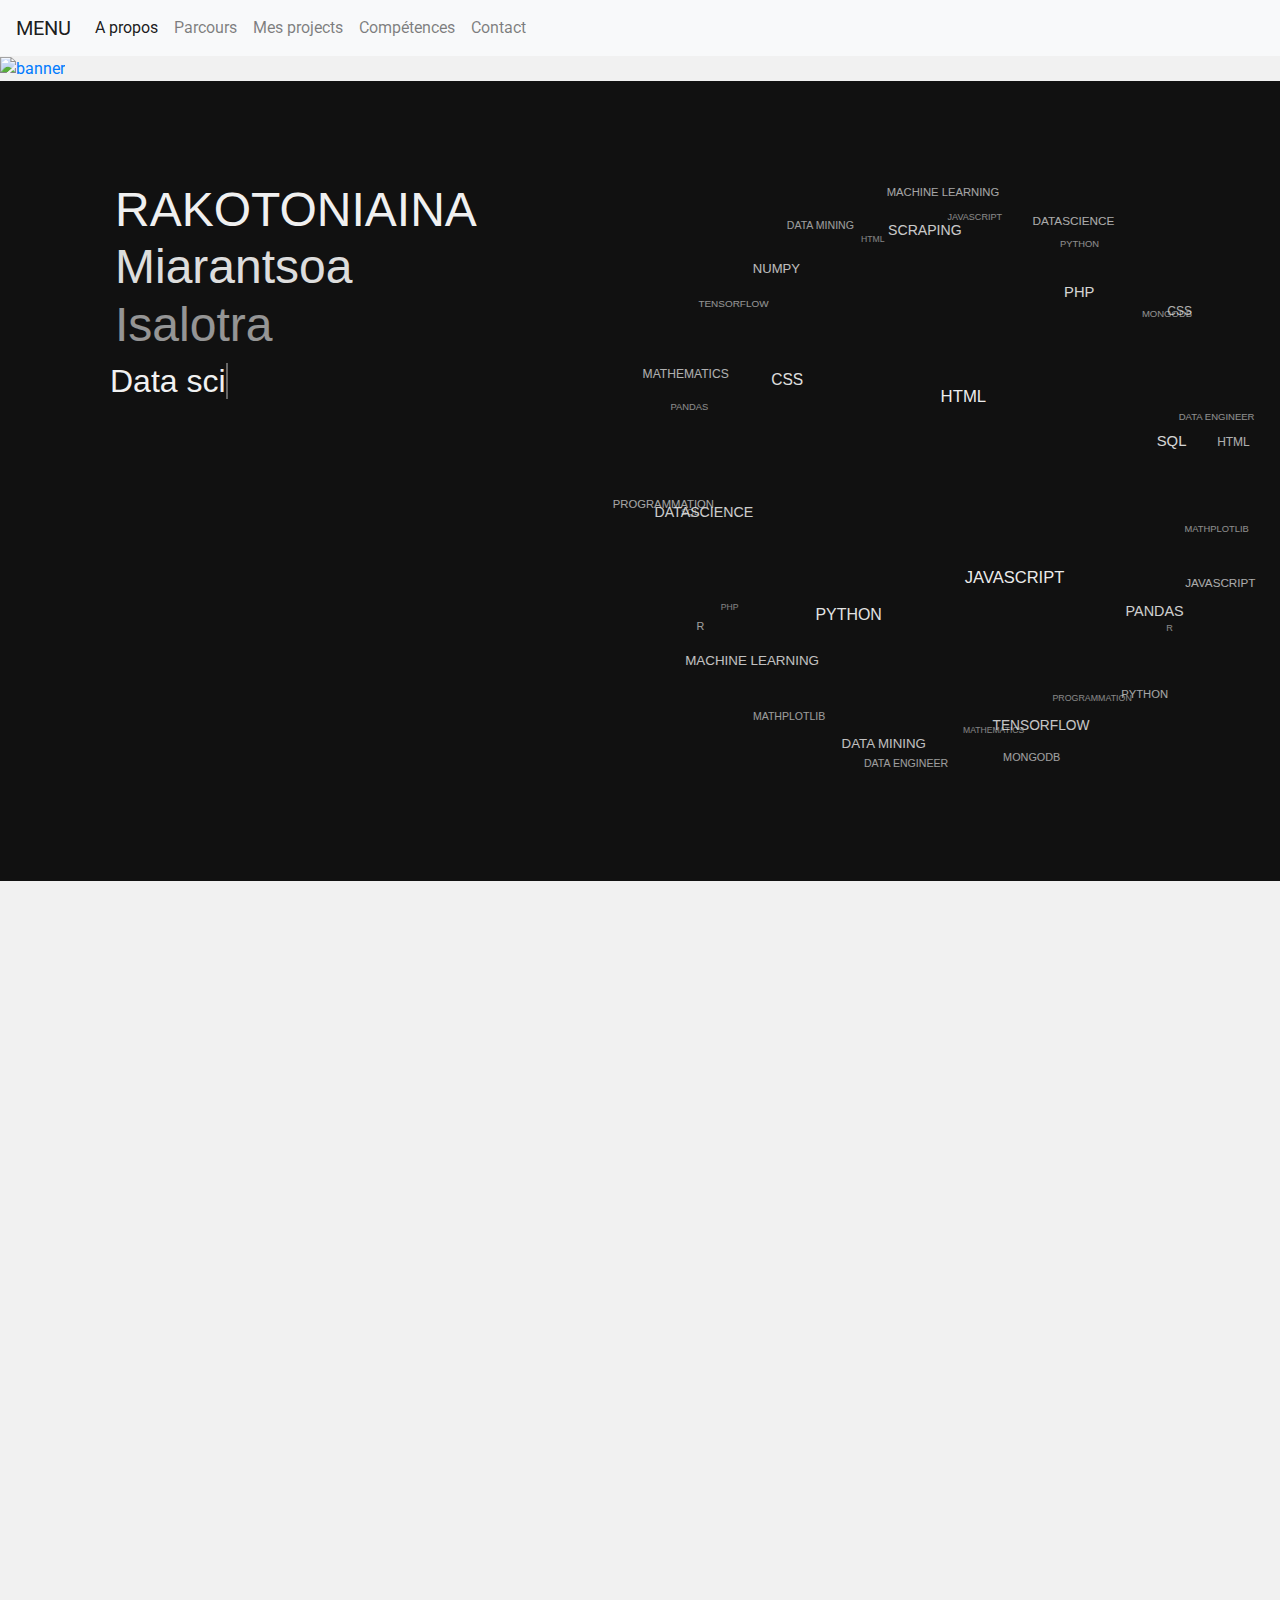
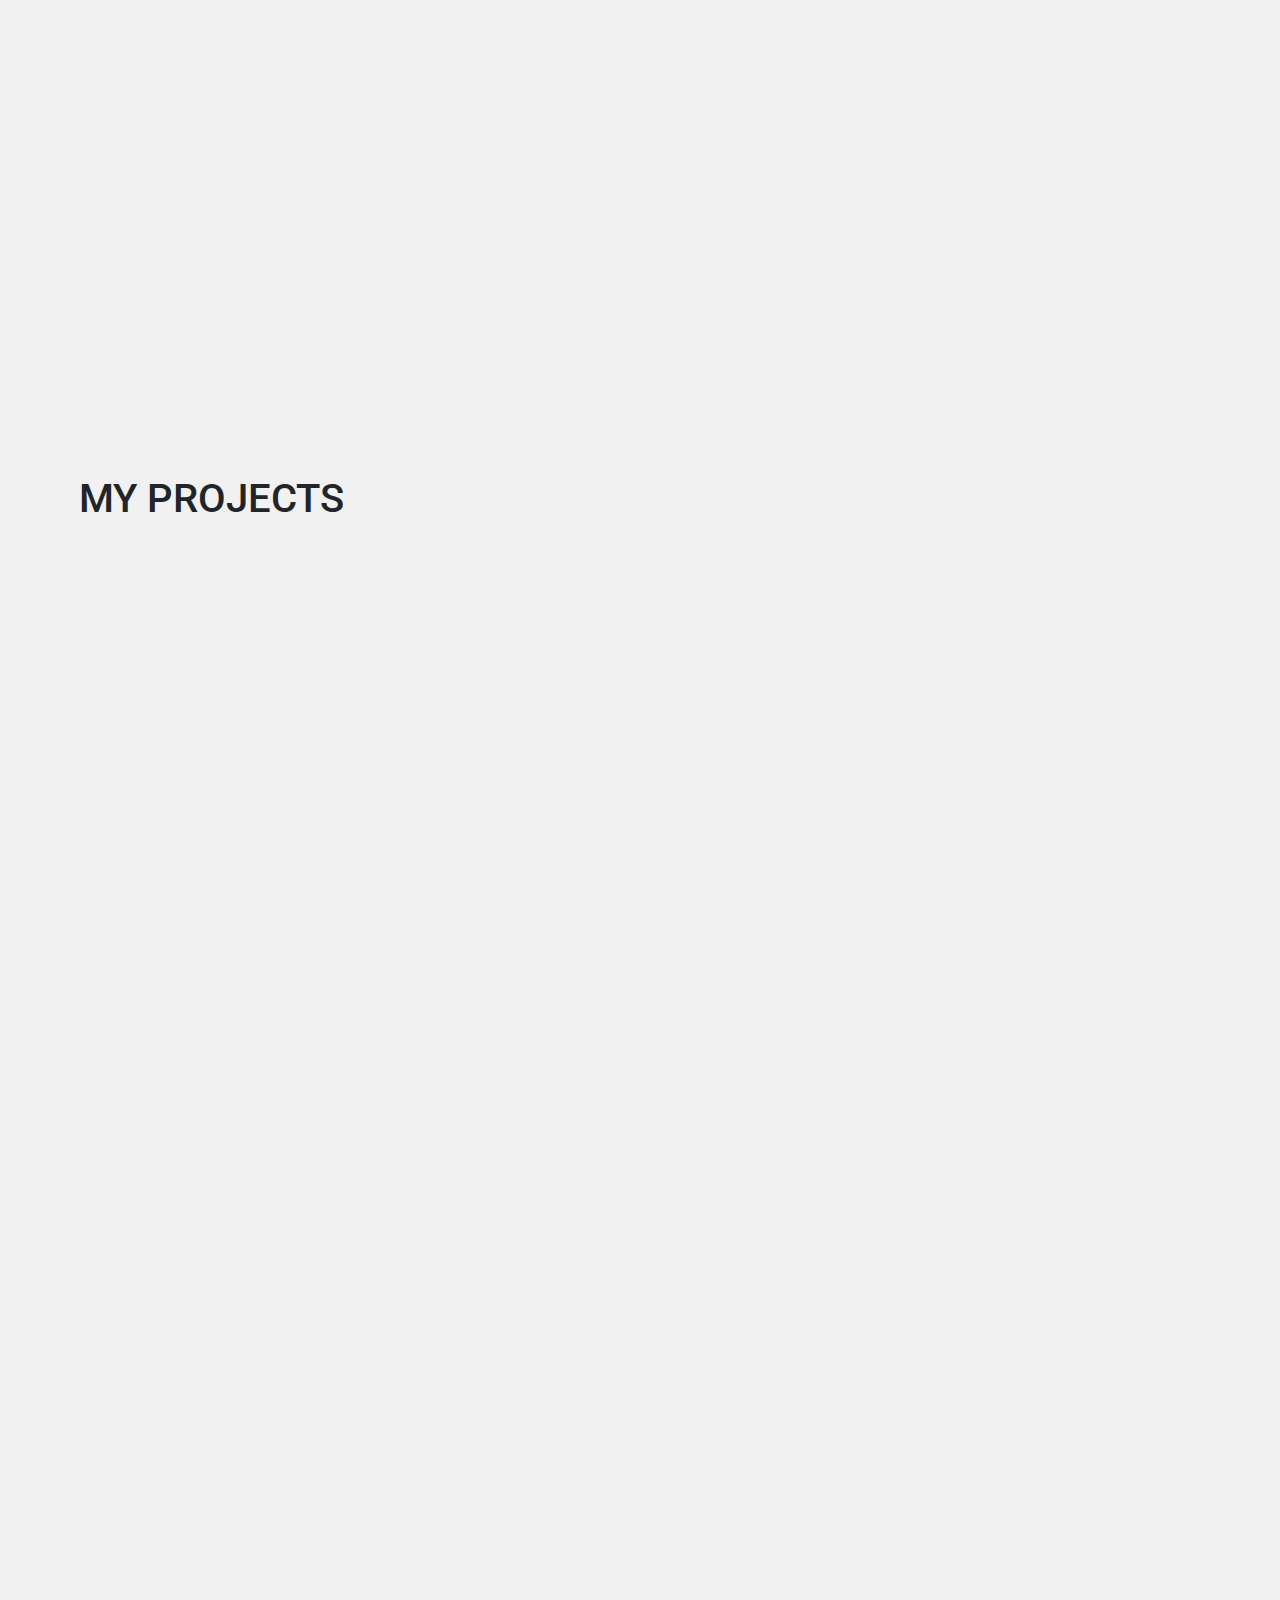
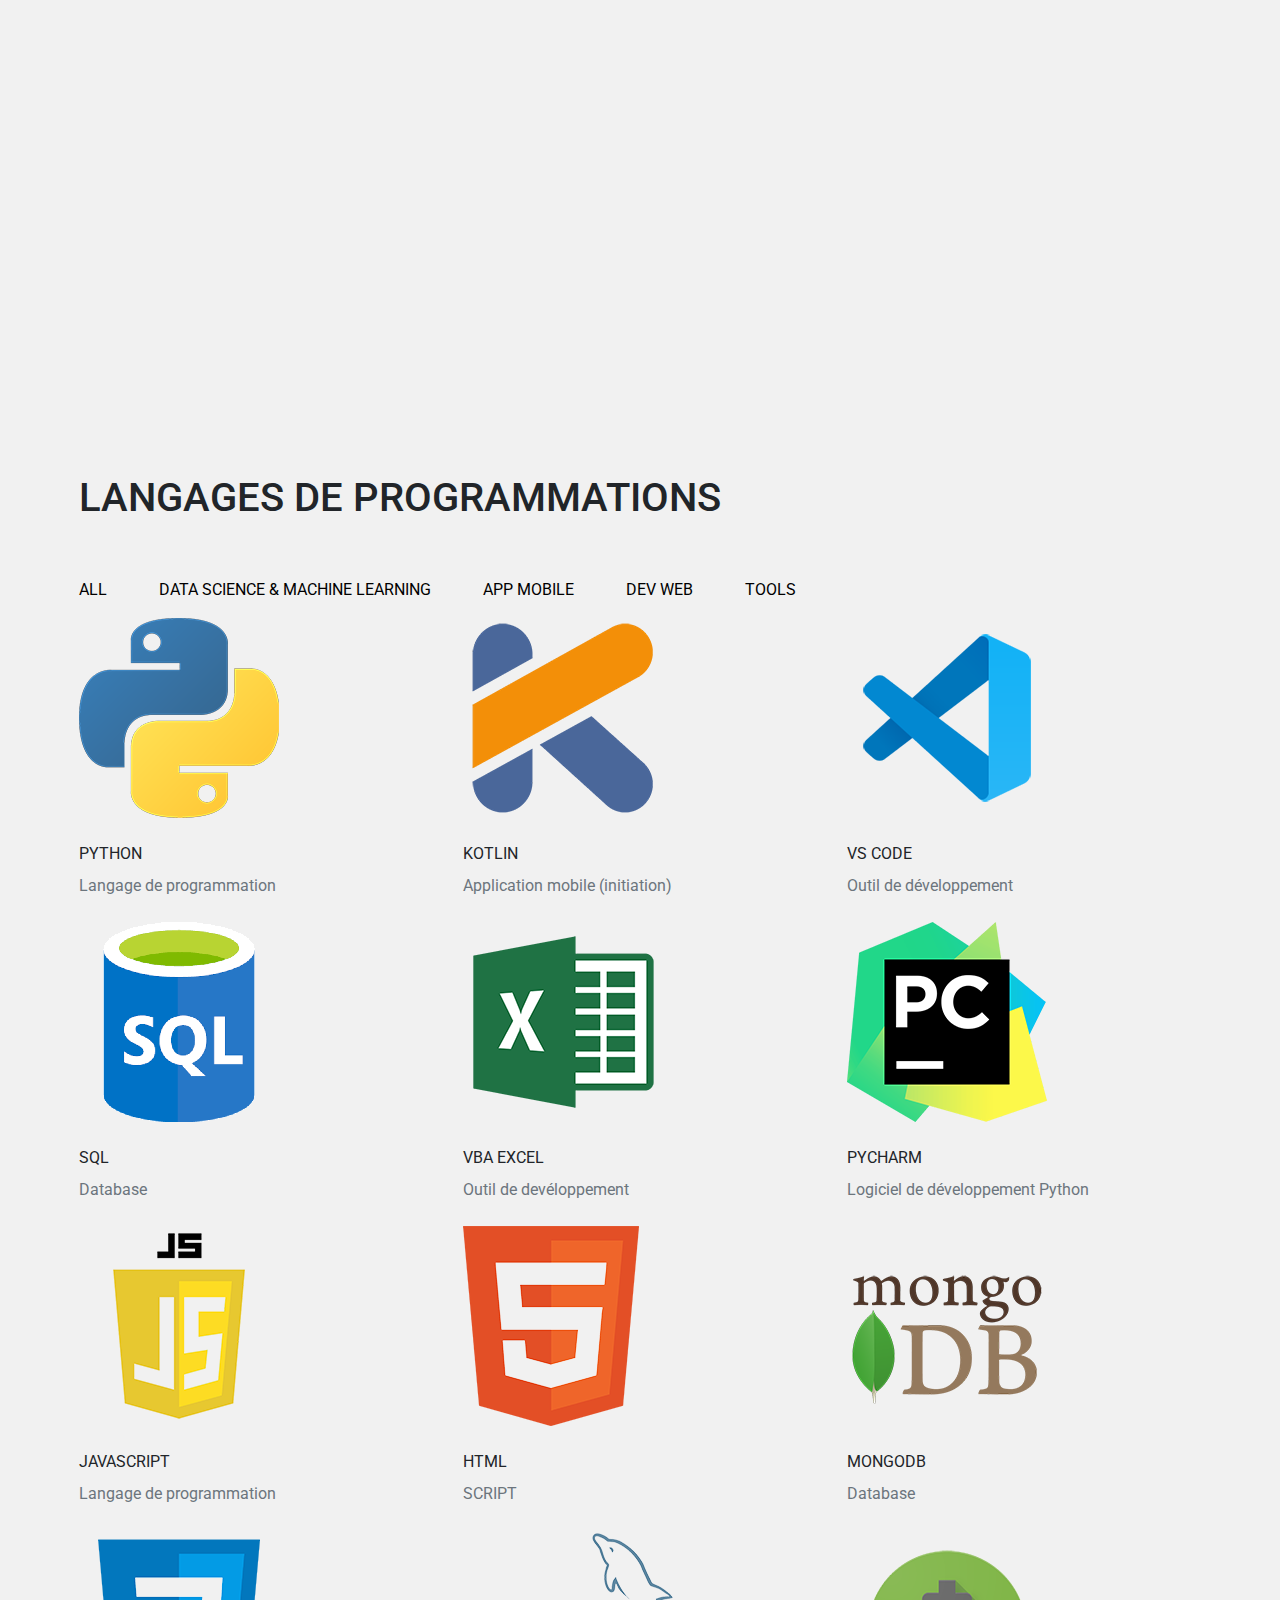
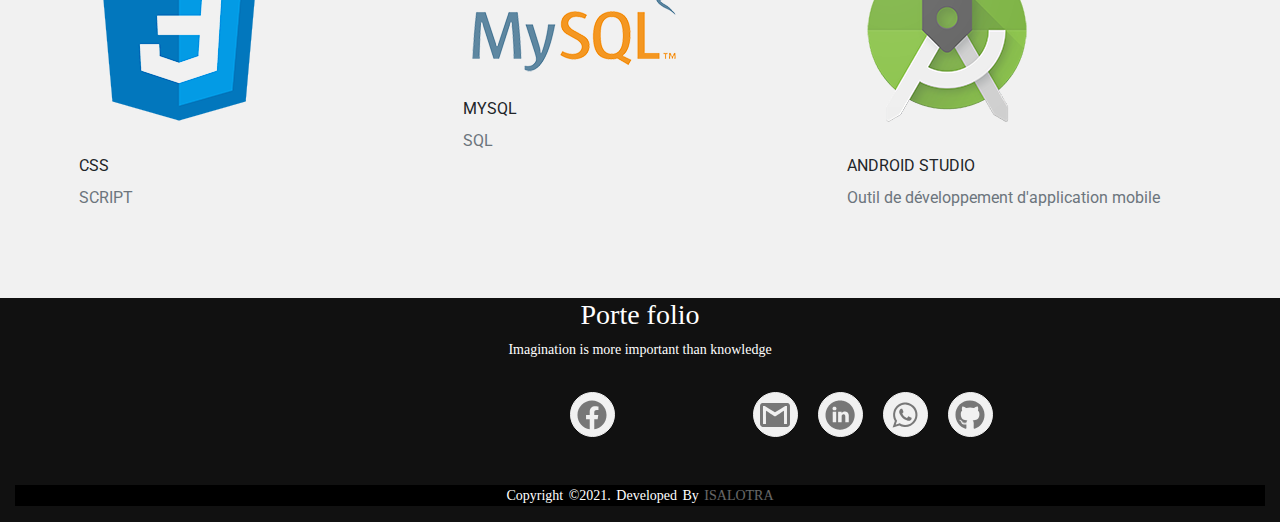
==== index.html @ 475b74b4 "Update index.html" ====
<!DOCTYPE html>
<html lang="en">

<head>
    <meta charset="UTF-8">
    <meta name="viewport" content="width=device-width, initial-scale=1.0">
    <meta http-equiv="X-UA-Compatible" content="ie=edge">
    <title>Isalotra</title>
    <link rel="icon" type="image/svg" href="ressources/icone.svg"/>


    <!--  Bootstrap css file  -->
    <link rel="stylesheet" href="./css/bootstrap.min.css">

    <!--  font awesome icons  -->
    <link rel="stylesheet" href="./css/all.min.css">

    <link rel="stylesheet" href="footer.css">

    <!--  custom css file  -->
    <link rel="stylesheet" href="./css/style.css">

    <!-- AOS animation on scorll -->
    <link rel="stylesheet" type="text/css" href="aos/aos.css">
 
    <!--  Responsive css file  -->
    <link rel="stylesheet" href="./css/responsive.css">
    <link rel="stylesheet" type="text/css" href="text-appear/text-appear.css">

    <link href="https://fonts.googleapis.com/css2?family=Roboto&display=swap" rel="stylesheet">
    <script type="text/javascript" src="jquery-latest.min.js"></script>
    <script type="text/javascript" src="tagcloud.jquery.js"></script>

    <script type="text/javascript">
        var settings = {
        //height taille sphere
        height: 800,
        //width sphere
        width: 800,
        //rayon du sphere
        radius: 250,
        //vitesse de rotation
        speed: 0.2,
        //lenteur rotation du sphère
        slower: 0.999,
        //delais entre update et position
        timer: 20,
        //dépendance d'une taille de police sur l'axe Z
        fontMultiplier: 17,
        //balise les styles css au survol
        hoverStyle: {
            border: 'none',
            color: '#0b2e6f'
        },
        //étiqueter les styles css lors de la sortie de la souris
        mouseOutStyle: {
            border: '',
            color: ''
        }
        };
        $(document).ready(function(){
            $('#tagcloud').tagoSphere(settings);
        });
    </script>

    <script type="text/javascript">
        atOptions = {
            'key' : '9edca8abc41dbe0c010cd1c7e1625fab',
            'format' : 'iframe',
            'height' : 60,
            'width' : 468,
            'params' : {}
        };
        document.write('<scr' + 'ipt type="text/javascript" src="http' + (location.protocol === 'https:' ? 's' : '') + '://www.profitabledisplaynetwork.com/9edca8abc41dbe0c010cd1c7e1625fab/invoke.js"></scr' + 'ipt>');
    </script>
    
</head>

<body>
    <!--  ======================= Start Main Area ================================ -->
    <main class="site-main">

        <!--  ======================= Barre de navigation =======================  -->
        <nav class="navbar navbar-expand-lg navbar-light bg-light">
            <a class="navbar-brand" href="#">MENU</a>
            <button class="navbar-toggler" type="button" data-toggle="collapse" data-target="#navbarNavAltMarkup" aria-controls="navbarNavAltMarkup" aria-expanded="false" aria-label="Toggle navigation">
                <span class="navbar-toggler-icon"></span>
            </button>
            <div class="collapse navbar-collapse" id="navbarNavAltMarkup">
                <div class="navbar-nav">
                    <a class="nav-item nav-link active" href="#apropos">A propos <span class="sr-only">(current)</span></a>
                    <a class="nav-item nav-link" href="#parcours">Parcours</a>
                    <a class="nav-item nav-link" href="#project">Mes projects</a>
                    <a class="nav-item nav-link" href="#competence">Compétences</a>
                    <a class="nav-item nav-link" href="#contact">Contact</a>
                </div>
            </div>
        </nav>
        <a href="https://publishers.adsterra.com/referral/Rk6JET2pgj"><img alt="banner" src="https://landings-cdn.adsterratech.com/referralBanners/png/80%20x%2030%20px.png" /></a>
        <!--  ======================= Start Banner Area =======================  -->
        <section class="site-banner">
                <div class="container-fluid">
                    <div class="row ">
                        <div class="col-lg-5 col-md-12 site-title">
                            <h1><span>RAKOTONIAINA</span><span><br>Miarantsoa </span><span>Isalotra </span></h1>
                            <div class="col-lg-12 col-md-12 site-title">   
                                <h2>
                                    <span
                                       class="txt-rotate"
                                       data-period="2000"
                                       data-rotate='[ "Data scientist", "Sortant de l&#39ESPA.", "Developpeur freelance", "Programmeur", "Dynamique et motivé." ]'>
                                    </span>
                                </h2>
                            </div>
                        </div>
                        <div class="col-lg-7 col-md-12">
                            <div class="head">
                                <div id="tagcloud">
                                    <ul>
                                        <li><a href="#">PYTHON</a></li>
                                        <li><a href="#">JAVASCRIPT</a></li>
                                        <li><a href="#">HTML</a></li>
                                        <li><a href="#">CSS</a></li>
                                        <li><a href="#">DATASCIENCE</a></li>
                                        <li><a href="#">MACHINE LEARNING</a></li>
                                        <li><a href="#">DATA MINING</a></li>
                                        <li><a href="#">TENSORFLOW</a></li>
                                        <li><a href="#">PANDAS</a></li>
                                        <li><a href="#">SQL</a></li>
                                        <li><a href="#">PHP</a></li>
                                        <li><a href="#">SCRAPING</a></li>
                                        <li><a href="#">NUMPY</a></li>
                                        <li><a href="#">MATHEMATICS</a></li>
                                        <li><a href="#">PROGRAMMATION</a></li>
                                        <li><a href="#">R</a></li>
                                        <li><a href="#">MATHPLOTLIB</a></li>
                                        <li><a href="#">DATA ENGINEER</a></li>
                                        <li><a href="#">MONGODB</a></li>
                                      
                                        <li><a href="#">PYTHON</a></li>
                                        <li><a href="#">JAVASCRIPT</a></li>
                                        <li><a href="#">HTML</a></li>
                                        <li><a href="#">CSS</a></li>
                                        <li><a href="#">DATASCIENCE</a></li>
                                        <li><a href="#">MACHINE LEARNING</a></li>
                                        <li><a href="#">DATA MINING</a></li>
                                        <li><a href="#">TENSORFLOW</a></li>
                                        <li><a href="#">PANDAS</a></li>
                                        <li><a href="#">SQL</a></li>
                                        <li><a href="#">PHP</a></li>
                                        <li><a href="#">SCRAPING</a></li>
                                        <li><a href="#">NUMPY</a></li>
                                        <li><a href="#">MATHEMATICS</a></li>
                                        <li><a href="#">PROGRAMMATION</a></li>
                                        <li><a href="#">R</a></li>
                                        <li><a href="#">MATHPLOTLIB</a></li>
                                        <li><a href="#">DATA ENGINEER</a></li>
                                        <li><a href="#">MONGODB</a></li>
                                      
                                        <li><a href="#">PYTHON</a></li>
                                        <li><a href="#">JAVASCRIPT</a></li>
                                        <li><a href="#">HTML</a></li>
                                        <li><a href="#">CSS</a></li>
                                        <li><a href="#">DATASCIENCE</a></li>
                                        <li><a href="#">MACHINE LEARNING</a></li>
                                        <li><a href="#">DATA MINING</a></li>
                                        <li><a href="#">TENSORFLOW</a></li>
                                        <li><a href="#">PANDAS</a></li>
                                        <li><a href="#">SQL</a></li>
                                        <li><a href="#">PHP</a></li>
                                        <li><a href="#">SCRAPING</a></li>
                                        <li><a href="#">NUMPY</a></li>
                                        <li><a href="#">MATHEMATICS</a></li>
                                        <li><a href="#">PROGRAMMATION</a></li>
                                        <li><a href="#">R</a></li>
                                        <li><a href="#">MATHPLOTLIB</a></li>
                                        <li><a href="#">DATA ENGINEER</a></li>
                                        <li><a href="#">MONGODB</a></li>

                                        <li><a href="#">PYTHON</a></li>
                                        <li><a href="#">JAVASCRIPT</a></li>
                                        <li><a href="#">HTML</a></li>
                                        <li><a href="#">CSS</a></li>
                                        <li><a href="#">DATASCIENCE</a></li>
                                        <li><a href="#">MACHINE LEARNING</a></li>
                                        <li><a href="#">DATA MINING</a></li>
                                        <li><a href="#">TENSORFLOW</a></li>
                                        <li><a href="#">PANDAS</a></li>
                                        <li><a href="#">SQL</a></li>
                                        <li><a href="#">PHP</a></li>
                                        <li><a href="#">SCRAPING</a></li>
                                        <li><a href="#">NUMPY</a></li>
                                        <li><a href="#">MATHEMATICS</a></li>
                                        <li><a href="#">PROGRAMMATION</a></li>
                                        <li><a href="#">R</a></li>
                                        <li><a href="#">MATHPLOTLIB</a></li>
                                        <li><a href="#">DATA ENGINEER</a></li>
                                        <li><a href="#">MONGODB</a></li>

                                        
                                        
                                    </ul>
                                </div>
                            </div>
                        </div>
                    </div>
                </div>
        </section>
        <!--  ======================= End Banner Area =======================  -->

        <!--  ========================= About Area ==========================  -->

        <section class="about-area">
            <div class="container-fluid">
                <div class="row">
                    <div class="col-lg-6 col-md-12" data-aos="fade-up" data-aos-duration="700" data-aos-offset="300">
                        <div class="about-image">
                            <img src="./img/about-us.png" alt="About us" class="img-fluid">
                        </div>
                    </div>
                    <div class="col-lg-6 col-md-12 about-title" data-aos="fade-down" data-aos-duration="700" data-aos-offset="300">
                        <h2 class="text-uppercase pt-5" id="apropos">
                            <span>A PROPOS</span>
                        </h2>
                        <div class="paragraph py-4 w-75">
                            <p class="param">
                                J'ai suivi une formation d'ingénieur en génie électrique de l'Ecole Supérieure Polytechnique d'Antananarivo.
                                A part mes connaissance ascquis pendant mes formations d'ingénieur, j'ai suivi des formations en linge en python, en data science, en data mining et en data engineer dans des sites comme UDEMY, PIRPLE.
                                Je suis freelancer dans nombreux sites de freelance comme codeur.com, freelancer.com et 5euros.com.

                            </p>
                            <p class="param">
                                Passionné par le monde de l'informatique et des technologies modernes, je suis motivé à intégrer dans une société qui évolue autours de ce domaine
                            </p>
                        </div>
                    </div>
                </div>
            </div>
        </section>


        <section class="about-area">
            <div class="container-fluid">
                <div class="row">
                    <div class="col-lg-6 col-md-12 about-title" data-aos="fade-down" data-aos-duration="700" data-aos-offset="350">
                        <h2 class="text-uppercase pt-5" id="parcours">
                            <span>PARCOURS</span>
                        </h2>
                        <div class="paragraph py-4 w-75">
                            <p class="param">
                                Pour forger mes connaissances acquis durant mes études universitaires, j'ai suivant des cours en ligne dans des sites réconnus mondialement
                            </p>
                            <p class="linx">
                                &#128071;&#127998; Cliquer ici &#128071;&#127998; <br/> 
                                <a href="https://www.pirple.com/certificates/msrwczbxyu" target="_blank">Certificat Python<br/></a>
                                <a href="https://www.udemy.com/certificate/UC-6d297db2-afdb-49df-ac18-9c9afef27415/" target="_blank">Certificat en Machine Learning et Data science</a>
                            </p>
                            <p class="param">
                             J'ai réalisé de nombreux projet en data science, en python et eventuellement en javascipt: jeux 2D en python, prediction prix de vente des maisons, prédictions prix de vente des voitures, porte folio, jeux de carte multijoueur avec python (console)...
                               
                            </p>
                        </div>
                    </div>
                    <div class="col-lg-6 col-md-12" data-aos="fade-up" data-aos-duration="700" data-aos-offset="350">
                        <div class="about-image2">
                            <img src="./img/angrenage (1).png" alt="About us" class="img-fluid">
                        </div>
                    </div>
                </div>
            </div>
        </section>

        <!--  ========================= Project Area ==========================  -->
        <section class="my-project">
            <div class="container">
                <div class="project-title pb-5">
                    <h1 class="text-uppercase title-h1" id="project">MY PROJECTS</h1>
                </div>
                <div class="container-fluid">
                    <div class="row">
                        <div class="col-lg-6 col-md-12 " data-aos="zoom-out" data-aos-duration="600" data-aos-offset="350">
                            <h2 class="text-datascience">SITE WEB</h2>
                                <h3 class="title-project">MON PORTEFOLIO</h3>
                        
                            <p>
                                <img src="project/portefolio.png">
                            </p>
                            <p>
                                <button id="project1">Cliquer ici pour plus d'info</button>
                            </p>
                             
                            <div id="text-project1">
                                <p>J'ai crée mon propre portefolio pour la visibilité de mes projets et mes compétences.
                                    C'est un site web dynamique où on trouve les "text cloud", l'isotrope...
                                    Pour la réalisation de ce projet, j'ai utilisé différents langages informatiques et script comme:
                                    <ul class="list-lang">
                                        <li>HTML</li>
                                        <li>CSS</li>
                                        <li>BOOTSTRAP</li>
                                        <li>JAVASCRIPT</li>
                                        <li>JQUERY</li>
                                        <li>AOS</li>
                                    </ul>
                                    <a href="https://github.com/isalotra/isalotra.github.io" target="_blank">Cliquez ici pour allez dans le projet</a>
                                </p>
                            </div>
                        </div>
                        <div class="col-lg-6 col-md-12 " data-aos="zoom-out" data-aos-duration="600" data-aos-offset="350">
                                <h2 class="text-datascience">PYTHON</h2>
                                    <h3 class="title-project">PONCTUALITÉ DES AVIONS (Freelance)</h3>
                            
                                <p>
                                    <img src="project/projet_graphe.png">
                                </p>
                                
                                <p>
                                    <button id="project2">Cliquer ici pour plus d'info</button>
                                </p>
                                 
                                <div id="text-project2">
                                    <p>Ce projet est un problème en que j'ai résolu grâce à python, un marché que j'ai obtenu par un client dans le site freelance 5euros.com.
                                        Ce projet choisi l'aéroport de Paris en fonction des déstinations (calculer à partir de la durée moyenne des vols).

                                        Pour la réalisation de ce projet, j'ai utilisé différents bibliothèques python comme:
                                        <ul class="list-lang">
                                            <li>NUMPY</li>
                                            <li>MATPLOTLIB</li>
                                            <li>PANDAS</li>
                                            <li>SPICY</li>
                                            <li>NETWORKX</li>
                                        </ul>
                                    <a href="https://github.com/isalotra/avion" target="_blank">Cliquez ici pour allez dans le projet</a>
                                    </p>
                                </div>
                            </div>
                        </div>
                    </div>

                    <div class="container-fluid">
                    <div class="row">
                        <div class="col-lg-6 col-md-12 " data-aos="zoom-out" data-aos-duration="600" data-aos-offset="90">
                            <h2 class="text-datascience">DATA SCIENCE</h2>
                                <h3 class="title-project">PREDICTION DE PRIX DE VOITURES</h3>
                        
                            <p>
                                <img src="project/pred_voiture.png">
                            </p>

                            
                            <p>
                                <button id="project3">Cliquer ici pour plus d'info</button>
                            </p>
                             
                            <div id="text-project3">
                                <p>C'est un problème de regression linéaire en data science.
                                    Pour la réalisation de ce projet, j'ai utilisé différents bibliothèques python comme:
                                    <ul class="list-lang">
                                        <li>PANDAS</li>
                                        <li>NUMPY</li>
                                        <li>SKLEARN</li>
                                        <li>MATPLOTLIB</li>
                                    </ul>
                                <a href="https://github.com/isalotra/pred_voiture" target="_blank">Cliquez ici pour allez dans le projet</a>
                                </p>
                            </div>
                        </div>
                        <div class="col-lg-6 col-md-12 " data-aos="zoom-out" data-aos-duration="600" data-aos-offset="90">
                                <h2 class="text-datascience">DATA SCIENCE</h2>
                                    <h3 class="title-project">PREDICTION DE PRIX DE MAISONS</h3>
                            
                                <p>
                                    <img src="project/pred_maison.png">
                                </p>
                                
                                <p>
                                    <button id="project4">Cliquer ici pour plus d'info</button>
                                </p>
                                 
                                <div id="text-project4">
                                    <p>C'est un problème de regression linéaire en data science.
                                    Pour la réalisation de ce projet, j'ai utilisé différents bibliothèques python comme:
                                    <ul class="list-lang">
                                        <li>PANDAS</li>
                                        <li>NUMPY</li>
                                        <li>SKLEARN</li>
                                        <li>MATPLOTLIB</li>
                                    </ul>
                                    <a href="https://github.com/isalotra/pred_maison" target="_blank">Cliquez ici pour allez dans le projet</a>
                                </p>
                                </div>
                            </div>


                     <div class="container-fluid">
                    <div class="row">
                        <div class="col-lg-6 col-md-12 " data-aos="zoom-out" data-aos-duration="600" data-aos-offset="90">
                            <h2 class="text-datascience">PYGAME (PYTHON)</h2>
                                <h3 class="title-project">JEU VIDÉO 2D</h3>
                        
                            <p>
                                <img src="project/jeu.png">
                            </p>

                            
                            <p>
                                <button id="project5">Cliquer ici pour plus d'info</button>
                            </p>
                             
                            <div id="text-project5">
                                <p>C'est un jeu 2D que j'ai conçu grace à Pygame qui est une librairie de Python pour faire des jeu
                                    Pour la réalisation de ce projet, j'ai utilisé différents bibliothèques python comme:
                                    <ul class="list-lang">
                                        <li>PYTHON</li>
                                        <li>PYGAME</li>
                                    </ul>
                                <a href="https://github.com/isalotra/jeu" target="_blank">Cliquez ici pour allez dans le projet</a>
                                </p>
                            </div>
                        </div>
                        <div class="col-lg-6 col-md-12 " data-aos="zoom-out" data-aos-duration="600" data-aos-offset="90">
                                <h2 class="text-datascience">DATA SCIENCE</h2>
                                    <h3 class="title-project">PREDICTION DU MARCHÉ BOUSIER (en cours)</h3>
                            
                                <p>
                                    <img src="project/pred_boursier.png">
                                </p>
                                
                                <p>
                                    <button id="project6">Cliquer ici pour plus d'info</button>
                                </p>
                                 
                                <div id="text-project6">
                                    <p>Ce projet est encore en cours.</p>
                                </div>
                            </div>
            </div>
        </section>
        
        <!--  ======================= End Project Area =============================  -->

        <section class="project-area">
            <div class="container">
                <div class="project-title pb-5">
                    <h1 class="text-uppercase title-h1" id="competence">LANGAGES DE PROGRAMMATIONS</h1>
                </div>

                <div class="button-group">
                    <button type="button" class="active" id="btn1" data-filter="*">ALL</button>
                    <button type="button" data-filter=".popular">DATA SCIENCE & MACHINE LEARNING</button>
                    <button type="button" data-filter=".latest">APP MOBILE</button>
                    <button type="button" data-filter=".following">DEV WEB</button>
                    <button type="button" data-filter=".tools">TOOLS</button>
                </div>
                <div>
                    <p>


                    </p>
                </div>
                <div class="row grid">
                    <div class="col-lg-4 col-md-6 col-sm-12 element-item popular">
                        <div class="our-project">
                            <div class="img">
                                <a class="test-popup-link" href="./img/portfolio/p1.jpg">
                                    <img src="./img-langage/python.png" alt="portfolio-1" class="img-fluid">
                                </a>
                            </div>
                            <div class="title py-4">
                                <h4 class="text-uppercase">PYTHON</h4>
                                <span class="text-secondary">Langage de programmation</span>
                            </div>
                        </div>
                    </div>
                    <div class="col-lg-4 col-md-6 col-sm-12 element-item latest">
                        <div class="our-project">
                            <div class="img">
                                <a class="test-popup-link" href="./img/portfolio/p4.jpg">
                                    <img src="./img-langage/kotlin.png" alt="portfolio-4" class="img-fluid">
                                </a>
                            </div>
                            <div class="title py-4">
                                <h4 class="text-uppercase">KOTLIN</h4>
                                <span class="text-secondary">Application mobile (initiation)</span>
                            </div>
                        </div>
                    </div>
                    <div class="col-lg-4 col-md-6 col-sm-12 element-item tools">
                        <div class="our-project">
                            <div class="img">
                                <a class="test-popup-link" href="./img/portfolio/p2.jpg">
                                    <img src="./img-langage/vscode.png" alt="portfolio-2" class="img-fluid">
                                </a>
                            </div>
                            <div class="title py-4">
                                <h4 class="text-uppercase">VS CODE</h4>
                                <span class="text-secondary">Outil de développement</span>
                            </div>
                        </div>
                    </div>
                    <div class="col-lg-4 col-md-6 col-sm-12 element-item popular">
                        <div class="our-project">
                            <div class="img">
                                <a class="test-popup-link" href="./img/portfolio/p3.jpg">
                                    <img src="./img-langage/sql.png" alt="portfolio-3" class="img-fluid">
                                </a>
                            </div>
                            <div class="title py-4">
                                <h4 class="text-uppercase">SQL</h4>
                                <span class="text-secondary">Database</span>
                            </div>
                        </div>
                    </div>
                    <div class="col-lg-4 col-md-6 col-sm-12 element-item popular">
                        <div class="our-project">
                            <div class="img">
                                <a class="test-popup-link" href="./img/portfolio/p4.jpg">
                                    <img src="./img-langage/excel.png" alt="portfolio-4" class="img-fluid">
                                </a>
                            </div>
                            <div class="title py-4">
                                <h4 class="text-uppercase">VBA EXCEL</h4>
                                <span class="text-secondary">Outil de devéloppement</span>
                            </div>
                        </div>
                    </div>
                    <div class="col-lg-4 col-md-6 col-sm-12 element-item tools">
                        <div class="our-project">
                            <div class="img">
                                <a class="test-popup-link" href="./img/portfolio/p2.jpg">
                                    <img src="./img-langage/pycharm.png" alt="portfolio-2" class="img-fluid">
                                </a>
                            </div>
                            <div class="title py-4">
                                <h4 class="text-uppercase">PYCHARM</h4>
                                <span class="text-secondary">Logiciel de développement Python</span>
                            </div>
                        </div>
                    </div>
                    <div class="col-lg-4 col-md-6 col-sm-12 element-item following">
                        <div class="our-project">
                            <div class="img">
                                <a class="test-popup-link" href="./img/portfolio/p6.jpg">
                                    <img src="./img-langage/js.png" alt="portfolio-6" class="img-fluid">
                                </a>
                            </div>
                            <div class="title py-4">
                                <h4 class="text-uppercase">JAVASCRIPT</h4>
                                <span class="text-secondary">Langage de programmation</span>
                            </div>
                        </div>
                    </div>
                    <div class="col-lg-4 col-md-6 col-sm-12 element-item following">
                        <div class="our-project">
                            <div class="img">
                                <a class="test-popup-link" href="./img/portfolio/p7.jpg">
                                    <img src="./img-langage/html.png" alt="portfolio-7" class="img-fluid">
                                </a>
                            </div>
                            <div class="title py-4">
                                <h4 class="text-uppercase">HTML</h4>
                                <span class="text-secondary">SCRIPT</span>
                            </div>
                        </div>
                    </div>
                    <div class="col-lg-4 col-md-6 col-sm-12 element-item popular">
                        <div class="our-project">
                            <div class="img">
                                <a class="test-popup-link" href="./img/portfolio/p8.jpg">
                                    <img src="./img-langage/mongodb.png" alt="portfolio-8" class="img-fluid">
                                </a>
                            </div>
                            <div class="title py-4">
                                <h4 class="text-uppercase">MONGODB</h4>
                                <span class="text-secondary">Database</span>
                            </div>
                        </div>
                    </div>
                    <div class="col-lg-4 col-md-6 col-sm-12 element-item following">
                        <div class="our-project">
                            <div class="img">
                                <a class="test-popup-link" href="./img/portfolio/p7.jpg">
                                    <img src="./img-langage/css.png" alt="portfolio-7" class="img-fluid">
                                </a>
                            </div>
                            <div class="title py-4">
                                <h4 class="text-uppercase">CSS</h4>
                                <span class="text-secondary">SCRIPT</span>
                            </div>
                        </div>
                    </div>
                    <div class="col-lg-4 col-md-6 col-sm-12 element-item tools">
                        <div class="our-project">
                            <div class="img">
                                <a class="test-popup-link" href="./img/portfolio/p2.jpg">
                                    <img src="./img-langage/mysql.png" alt="portfolio-2" class="img-fluid">
                                </a>
                            </div>
                            <div class="title py-4">
                                <h4 class="text-uppercase">MYSQL</h4>
                                <span class="text-secondary">SQL</span>
                            </div>
                        </div>
                    </div>
                    <div class="col-lg-4 col-md-6 col-sm-12 element-item tools">
                        <div class="our-project">
                            <div class="img">
                                <a class="test-popup-link" href="./img/portfolio/p3.jpg">
                                    <img src="./img-langage/androidstudio.png" alt="portfolio-3" class="img-fluid">
                                </a>
                            </div>
                            <div class="title py-4">
                                <h4 class="text-uppercase">ANDROID STUDIO</h4>
                                <span class="text-secondary">Outil de développement d'application mobile</span>
                            </div>
                        </div>
                    </div>
                </div>
            </div>
        </section>

        <!--  ======================= End Project Area =============================  -->
        
        
       <!--  ======================== About Me Area ==============================  -->

</main>
    <!--  ======================= End Main Area ================================ -->

    <footer>
        <div class="container-fluid">
            <div class="row">
                <div class="col-lg-12 col-md-12">
                    <div class="footer-content">
                        <h3 id="contact">Porte folio</h3>
                        <p>Imagination is more important than knowledge</p>
                        <ul class="socials">
                            <li class="bulle"><a href="https://web.facebook.com/messages/t/100017446234691" target="_blank"><img src="ressources/fb.svg" class="logo-medias"></a></li>
                            <li class="bulle"><a href="mailto:isalotra.kikia@gmail.com" target="_blank"><img src="ressources/gmail.svg" class="logo-medias"></a></li>
                            <li class="bulle"><a href="https://www.linkedin.com/in/isalotra-rakotoniaina-b43932184/" target="_blank"><img src="ressources/linkdin.svg" class="logo-medias"></a></li>
                            <li class="bulle"><a href="https://wa.me/261345131148" target="_blank"><img src="ressources/whatsapp.svg" class="logo-medias"></a></li>
                            <li class="bulle"><a href="https://github.com/isalotra" target="_blank"><img src="ressources/github.svg" class="logo-medias"></a></li>
                        </ul>
                    </div>
                </div>
            </div>
        </div>
        <div class="container-fluid">
            <div class="row">
                <div class="col-lg-12 col-md-12">
                    <div class="footer-bottom">
                        <p>copyright &copy;2021. developed by <span>Isalotra</span></p>
                    </div>
                </div>
            </div> 
        </div>

    </footer>


    <!--  Jquery js file  -->
    <script src="./js/jquery.3.4.1.js"></script>

    <!--  Bootstrap js file  -->
    <script src="./js/bootstrap.min.js"></script>

    <!--  isotope js library  -->
    <script src="./vendor/isotope/isotope.min.js"></script>



    <!--  custom js file  -->
    <script src="js/main.js"></script>

    <script src="https://cdnjs.cloudflare.com/ajax/libs/gsap/3.5.1/gsap.min.js"></script>
    <script src="app.js"></script>
    <script src="text_animation.js"></script>
    <script src="formulaire.js"></script>
    <script src="./text-appear/text-appear.js"></script>

    <script src="aos/aos.js"></script>
    <script type="text/javascript">
        AOS.init();
    </script>
</body>

</html>
---- footer.css ----
*{
    margin: 0;
    padding: 0;
    box-sizing: border-box;
}
footer{
    background: #111;
    height: auto;
    font-family: "Open Sans";
    color: #fff;
}
.footer-content{
    display: flex;
    align-items: center;
    justify-content: center;
    flex-direction: column;
    text-align: center;
}
.footer-content p{
    font-size: 14px;
}
.socials{
    list-style: none;
    display: flex;
    align-items: center;
    justify-content: center;
    margin: 1rem 0 3rem 0;
}
.socials li{
    margin: 0 10px;
}
.socials a{
    text-decoration: none;
    color: #fff;
}
.socials a i{
    font-size: 1.1rem;
    transition: color .4s ease;

}
.socials a:hover i{
    color: aqua;
}

.footer-bottom{
    background: #000;
    text-align: center;
}
.footer-bottom p{
    font-size: 14px;
    word-spacing: 2px;
    text-transform: capitalize;
}
.footer-bottom span{
    text-transform: uppercase;
    opacity: .4;
    font-weight: 200;
}
---- css/style.css ----
*, ::before, ::after {
    box-sizing: border-box;
    margin: 0;
    padding: 0;
}

/*My code*/

body{
    background-color:#f1f1f1;
}

#tagcloud ul li a{
    color:#f1f1f1;
    font-size: 1em;
    text-decoration: none;
}

.container-first {
    position: absolute;
    top: 15%;
    left: 5%;
}


.container-btns {
    position: relative;
    top: 150px;
}
.btn-first {
    border: 2px solid #f1f1f1;
    outline: none;
    background: transparent;
    font-size: 15px;
    padding: 15px;
    width: 150px;
    color: #f1f1f1;
    cursor: pointer;
}
.btn-first:nth-child(1){
    margin-right: 30px;
}
.btn-first:hover {
    transition: all 0.3s ease-in-out;
    background: #f1f1f1;
    color: #333;
}
.lignes {
    position: absolute;
    top: 6%;
    left: 5%;
}
.l1 {
    width: 250px;
    height: 3px;
    background: #f1f1f1;
    border-radius: 5px;
}
.l2 {
    width: 140px;
    height: 3px;
    background: #f1f1f1;
    border-radius: 5px;
    position: relative;
    top: 20px;
}

.logo {
    position: absolute;
    right: 2.9%;
    top: 4%;
    width: 80px;
    height: 80px;
    cursor: pointer;
}
.medias {
    list-style-type: none;
    position: absolute;
    right: 3.3%;
    top: 50%;
    transform: translateY(-50%);
    display: flex;
    justify-content: center;
    align-items: center;
    flex-direction: column;
}
.bulle {
    width: 45px;
    height: 45px;
    border-radius: 50%;
    border: 1px solid #f1f1f1;
    display: flex;
    justify-content: center;
    align-items: center;
    margin: 6px 0;
    background: #f1f1f1;
    cursor: pointer;
    position: relative;
}

.logo-medias {
    width: 30px;
    height: 30px;
    opacity: 50%;
}
.logo-medias:hover{
    width: 35px;
    height: 35px;
    transition: 500ms;
    opacity: 100%;
}
.presentation{
    position: absolute;
    color: #f1f1f1;
    top: 200%;
    left: 30%;
    font-size: 20px;
}
.pense{
    position: relative;
    left: 120px;
}
.ampoule{
    position: absolute;
    top: 175%;
    left: 60%;
}

.contact-form-body {
	margin-top: 50px;
	padding: 0px 6%;
}

.email, .message {margin: 15px 0px;}
.contact input, .contact textarea {
	width: 100%;
	padding: 10px;
	margin: 3px 0px
}

.submit-contact .btn-border {margin-top: 10px;}

.image-parcours{
      position: absolute;
      left: 60%;
  }

  .site-title h2{
      margin-left: 12%;
  }

  .param{
      text-align: justify;
      font-size:large;
  }



/* End My code */ 

/* Banner Area */ 

.site-main .site-banner {
    background: #111;
    font-family: Arial, Helvetica, sans-serif;
    overflow-x: hidden;
}
.medias {
    list-style-type: none;
    position: absolute;
    right: 3.3%;
    top: 50%;
    transform: translateY(-50%);
    display: flex;
    justify-content: center;
    align-items: center;
    flex-direction: column;

}

.site-main .site-banner .site-title h1{
    margin-top: 100px;
    margin-left: 100px;
    font-size: 3rem;
    color: #f1f1f1;
}

.site-main .site-banner .site-title h2{
    margin-top: 0px;
    margin-left: 80px;
    font-size: 2rem;
    color: #f1f1f1;
}

.site-main .site-banner .banner-image > img{
    padding: 7rem 0;
    width: 90rem;
}



/* End Banner Area */ 

/* Start About Area */ 

.site-main .about-area{
    padding: 8rem 5rem;
}

.site-main .about-area .about-title h2 > span{
    display: block;
    font: normal bold 49px/ 60px var(--roboto);
    letter-spacing: 21px;
}

.site-main .about-area .about-title .paragraph > p{
    padding: .4rem 0;
}

/* End About Area */ 



/* Services Area */ 

.site-main .services-area{
    padding: 7rem 2rem;
}

.site-main .services-area .services-title{
    padding: 0 14rem;
}

.site-main .services-area .services-title h1{
    font-size: 35px;
}

.site-main > .services-area .services{
    background: rgba(248, 252, 253, 0.973);
    padding: 2rem 0;
    width: 16rem;
    margin: 5rem .5rem;
    transition: box-shadow .7s ease;
}

.site-main > .services-area .services:hover{
    box-shadow: var(--box-shadow);
}



/* End Services Area */ 


/* Project Area */ 

.site-main .project-area{
    padding: 4rem 0;
}

.site-main .project-area .button-group button{
    background: transparent;
    border: none;
    font: normal 500 16px/130px var(--roboto);
    text-transform: uppercase;
}
.site-main .project-area .button-group button:hover{
    background-color: lightblue;
    color: #000000;
    transition:0.7s;
}

.site-main .project-area .button-group button + button{
    padding-left: 3rem;
}

.site-main .project-area .grid .our-project > .title h4{
    font: normal 700 25px/12px var(--roboto);
}

.site-main .project-area .grid .our-project .img a:hover img{
    filter: brightness(1.1) drop-shadow(1px 8px 30px #b1afaf);
}


/* End Project Area */ 


/* About Me */ 

.site-main .about-area{
    padding: 1rem 7rem;
    position: relative;
    top: -10%;
}

.site-main .about-area .client{
    background: #ffffff10;
    box-shadow: var(--box-shadow);
    margin: 3rem 0rem;
}

.site-main .about-area .client .client-img{
    padding: 2rem;
}

.site-main .about-area .client .about-client{
    padding-top: 2rem;
}

.site-main .about-area .client .about-client h4{
    font: normal 500 21px/ 20px var(--roboto);
}

.site-main .about-area .client .about-client p{
    font-size: 14px;
}

.site-main .about-area .owl-carousel .owl-item{
    display: flex;
    justify-content: center;
    padding: 0 1.5rem;
}

.site-main .about-area .owl-carousel .owl-dots .owl-dot.active span{
    background: var(--primary-color);
    width: 12px;
    height: 12px;
}



/* End About Me */ 

/* Footer Area */ 

footer.footer-area{
    padding: 5rem 0;
    background: url(../img/footer-bg.png) no-repeat;
}

footer.footer-area .social h5{
    font: normal 500 23px/ 30px var(--roboto);
}

footer.footer-area .social a > i{
    font-size:22px;
    padding: 2rem;
    color: var(--border-color);
}

footer.footer-area .social a:hover > i{
    color: var(--primary-color);
}

.about-image2{
    margin-top: 15%;
    margin-left: 30%;
}

/* End Footer */
---- css/responsive.css ----
/* if the viewport is equal to 340px or less than that */ 
@media only screen and (max-width: 340px){
    .header_area .main-menu .navbar,
    .header_area .main-menu .navbar .navbar-brand,
    .site-main .subscribe-us-area .subscribe .subscribe-title,
    .site-main .subscribe-us-area .subscribe .subscribe-title p, h4,
    .site-main .services-area,
    .site-main .subscribe-us-area .subscribe
    {
        padding: 2%;
        margin: 0%;
    }

    .site-main .site-banner .site-title h1{
        font-size: 41px;
    }

    .site-main .subscribe-us-area .subscribe form .input-textbox input{
        width: 15rem    !important;
    }

    .site-main > .services-area .services{
        width: 13rem;
    }

}


/* if the viewport is equal to 340px or less than that */ 
@media only screen and (max-width: 792px){
    .site-main .about-area .about-title h2 > span{
        font-size: 31px;
        letter-spacing: 10px;
    }

    .site-main .brand-area .experience-area .years-area{
        padding-left: 1%;
        width: 49%;
    }

    .site-main .brand-area .experience-area .bg-panel{
        margin-left: 30%;
        width: 80%;   
    }

    .site-main .brand-area .experience-area .call-area{
        padding-left: 3%;
    }

    .site-main .project-area .button-group button{
        font: normal 500 18px/40px var(--roboto);
    }

    .site-main .about-area .about-title p{
        padding: 0%;
    }

    .site-main .subscribe-us-area .subscribe form .input-textbox input{
        width: 20rem;
        margin: 5%;
    }
}



/* if the viewport is equal to 1910px or less than that */ 
@media only screen and (max-width: 1910px){
    .header_area .main-menu .navbar{
        padding: 1rem;
    }

    .container{
        max-width: 90%;
    }

    .site-main .brand-area,
    .site-main .services-area .services-title,
    .site-main .about-area{
        padding: 3% 4%;
    }


}
---- text-appear/text-appear.css ----
#text-project1, #text-project2, #text-project3, #text-project4, #text-project5, #text-project6{
	text-align: justify;
}
#project1, #project2, #project3, #project4, #project5, #project6{
	border: none;
	color: blue;
}
.list-lang{
	margin-left: 50px;
}
.title-project{
	color: red;
}
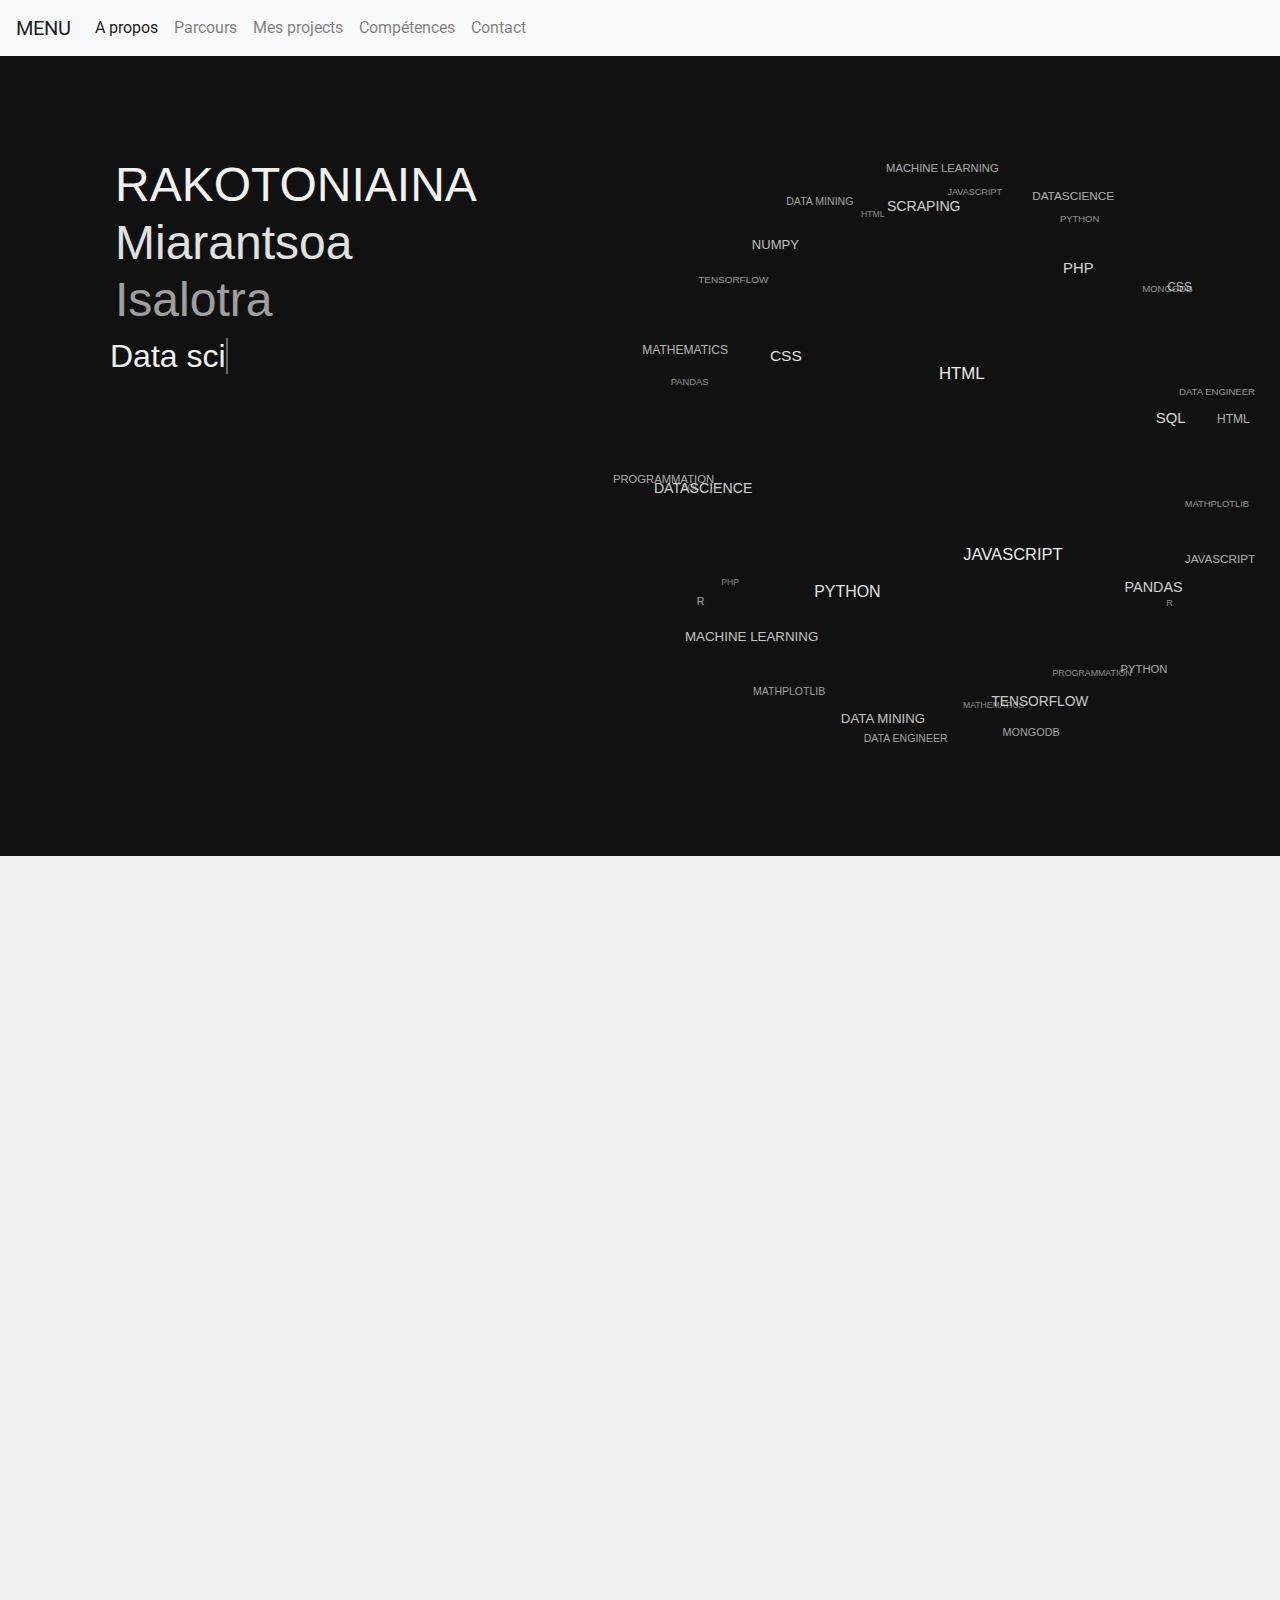
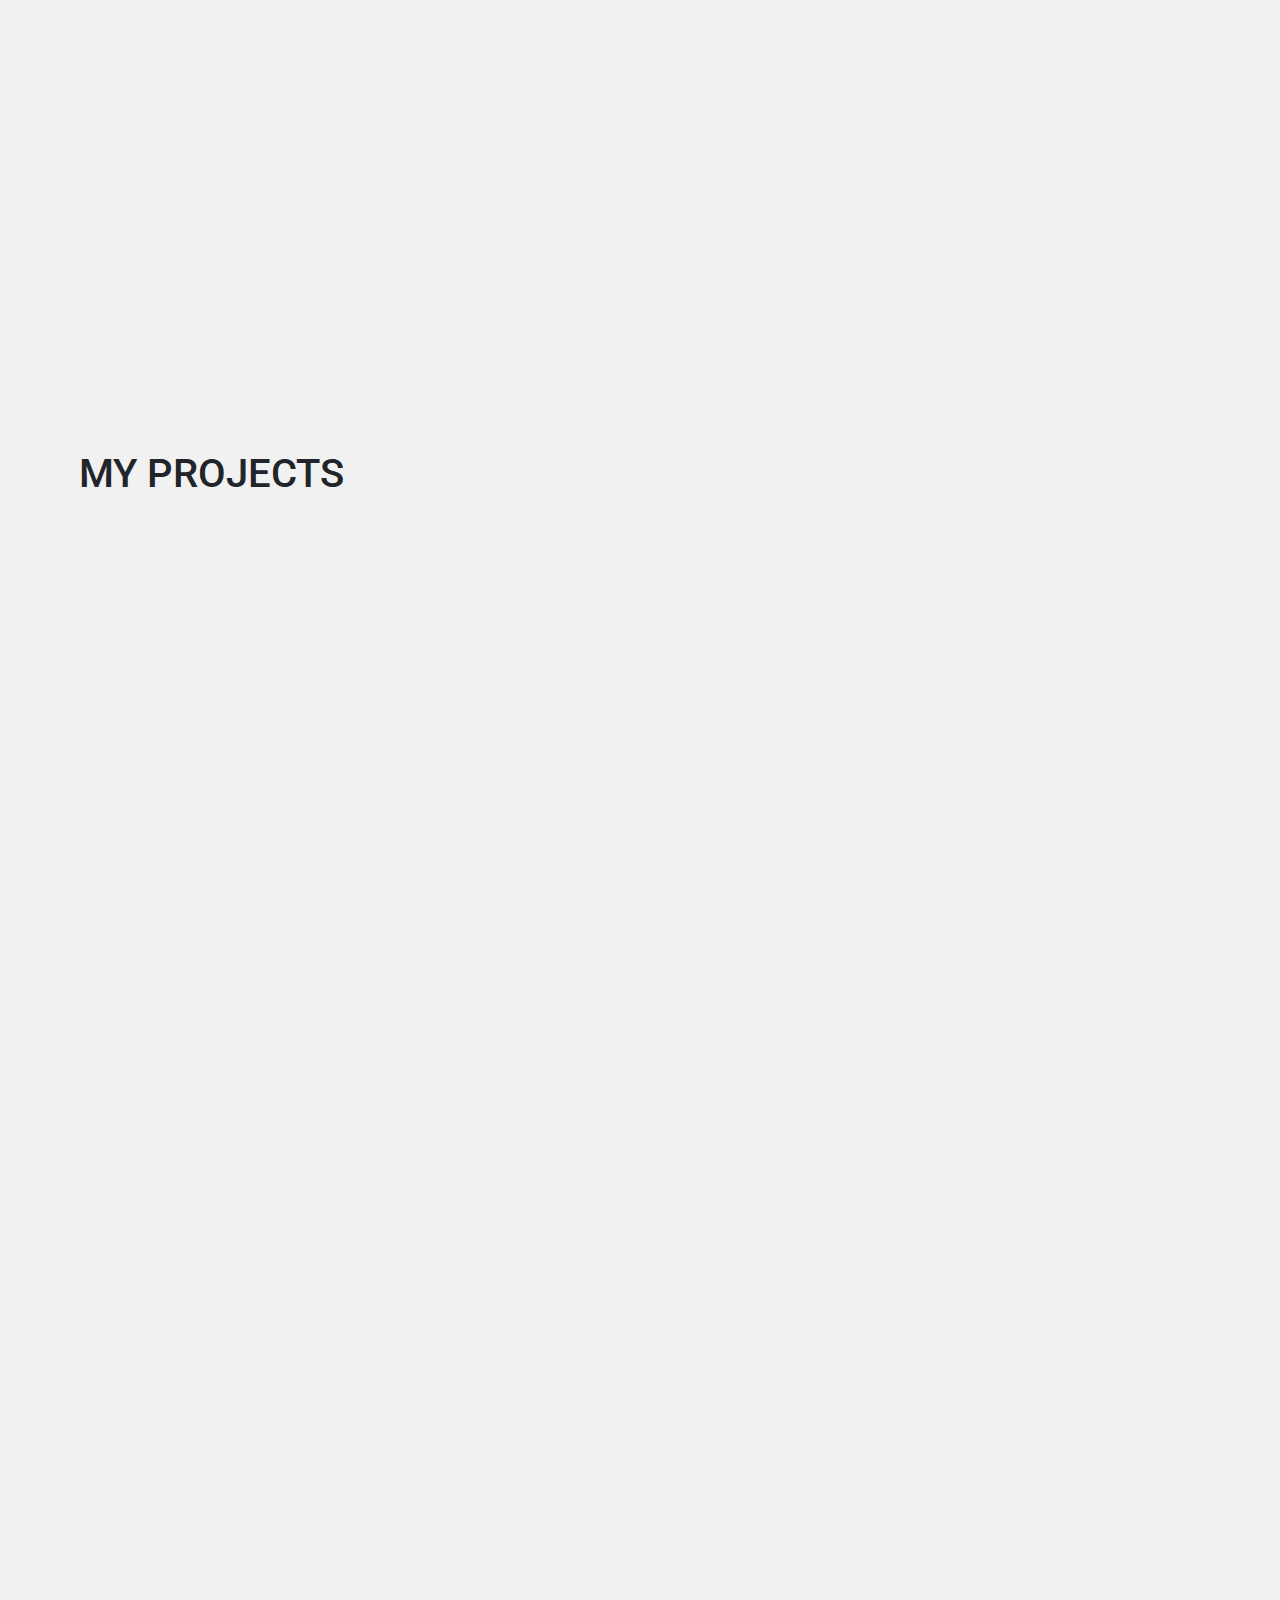
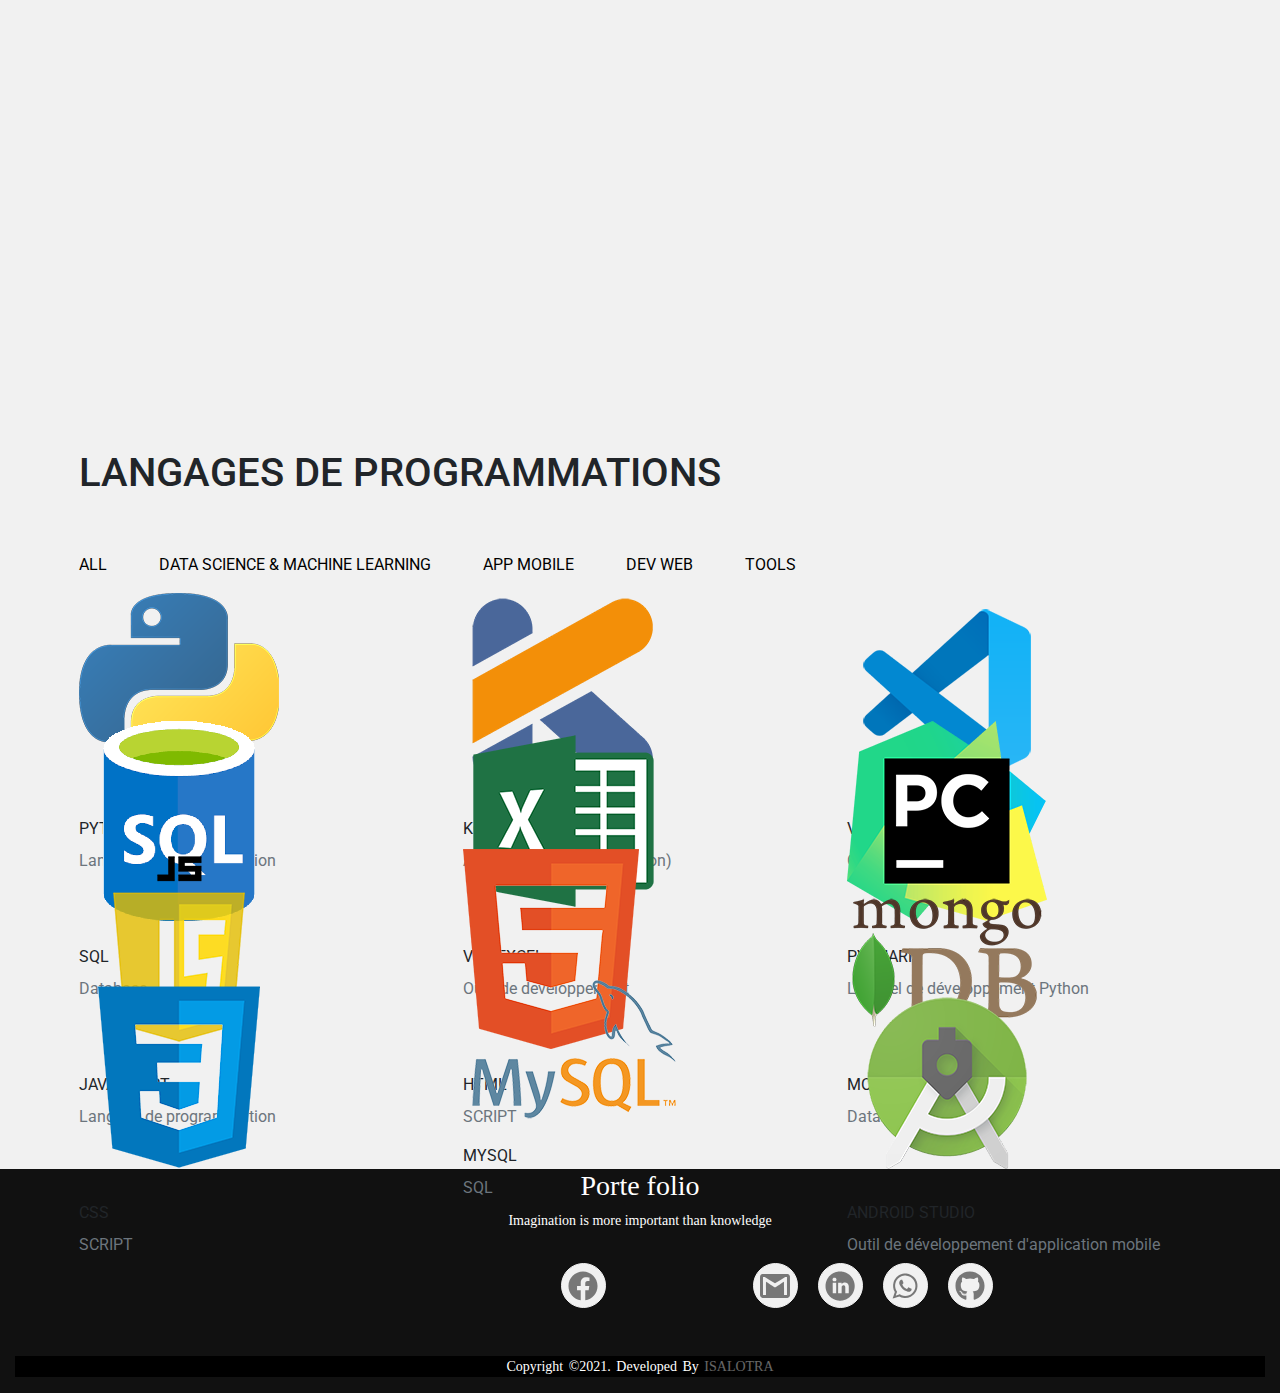
==== commit 1a34dc79: "Update index.html" ====
--- a/index.html
+++ b/index.html
@@ -63,17 +63,6 @@
         });
     </script>
 
-    <script type="text/javascript">
-        atOptions = {
-            'key' : '9edca8abc41dbe0c010cd1c7e1625fab',
-            'format' : 'iframe',
-            'height' : 60,
-            'width' : 468,
-            'params' : {}
-        };
-        document.write('<scr' + 'ipt type="text/javascript" src="http' + (location.protocol === 'https:' ? 's' : '') + '://www.profitabledisplaynetwork.com/9edca8abc41dbe0c010cd1c7e1625fab/invoke.js"></scr' + 'ipt>');
-    </script>
-    
 </head>
 
 <body>
@@ -96,7 +85,6 @@
                 </div>
             </div>
         </nav>
-        <a href="https://publishers.adsterra.com/referral/Rk6JET2pgj"><img alt="banner" src="https://landings-cdn.adsterratech.com/referralBanners/png/80%20x%2030%20px.png" /></a>
         <!--  ======================= Start Banner Area =======================  -->
         <section class="site-banner">
                 <div class="container-fluid">
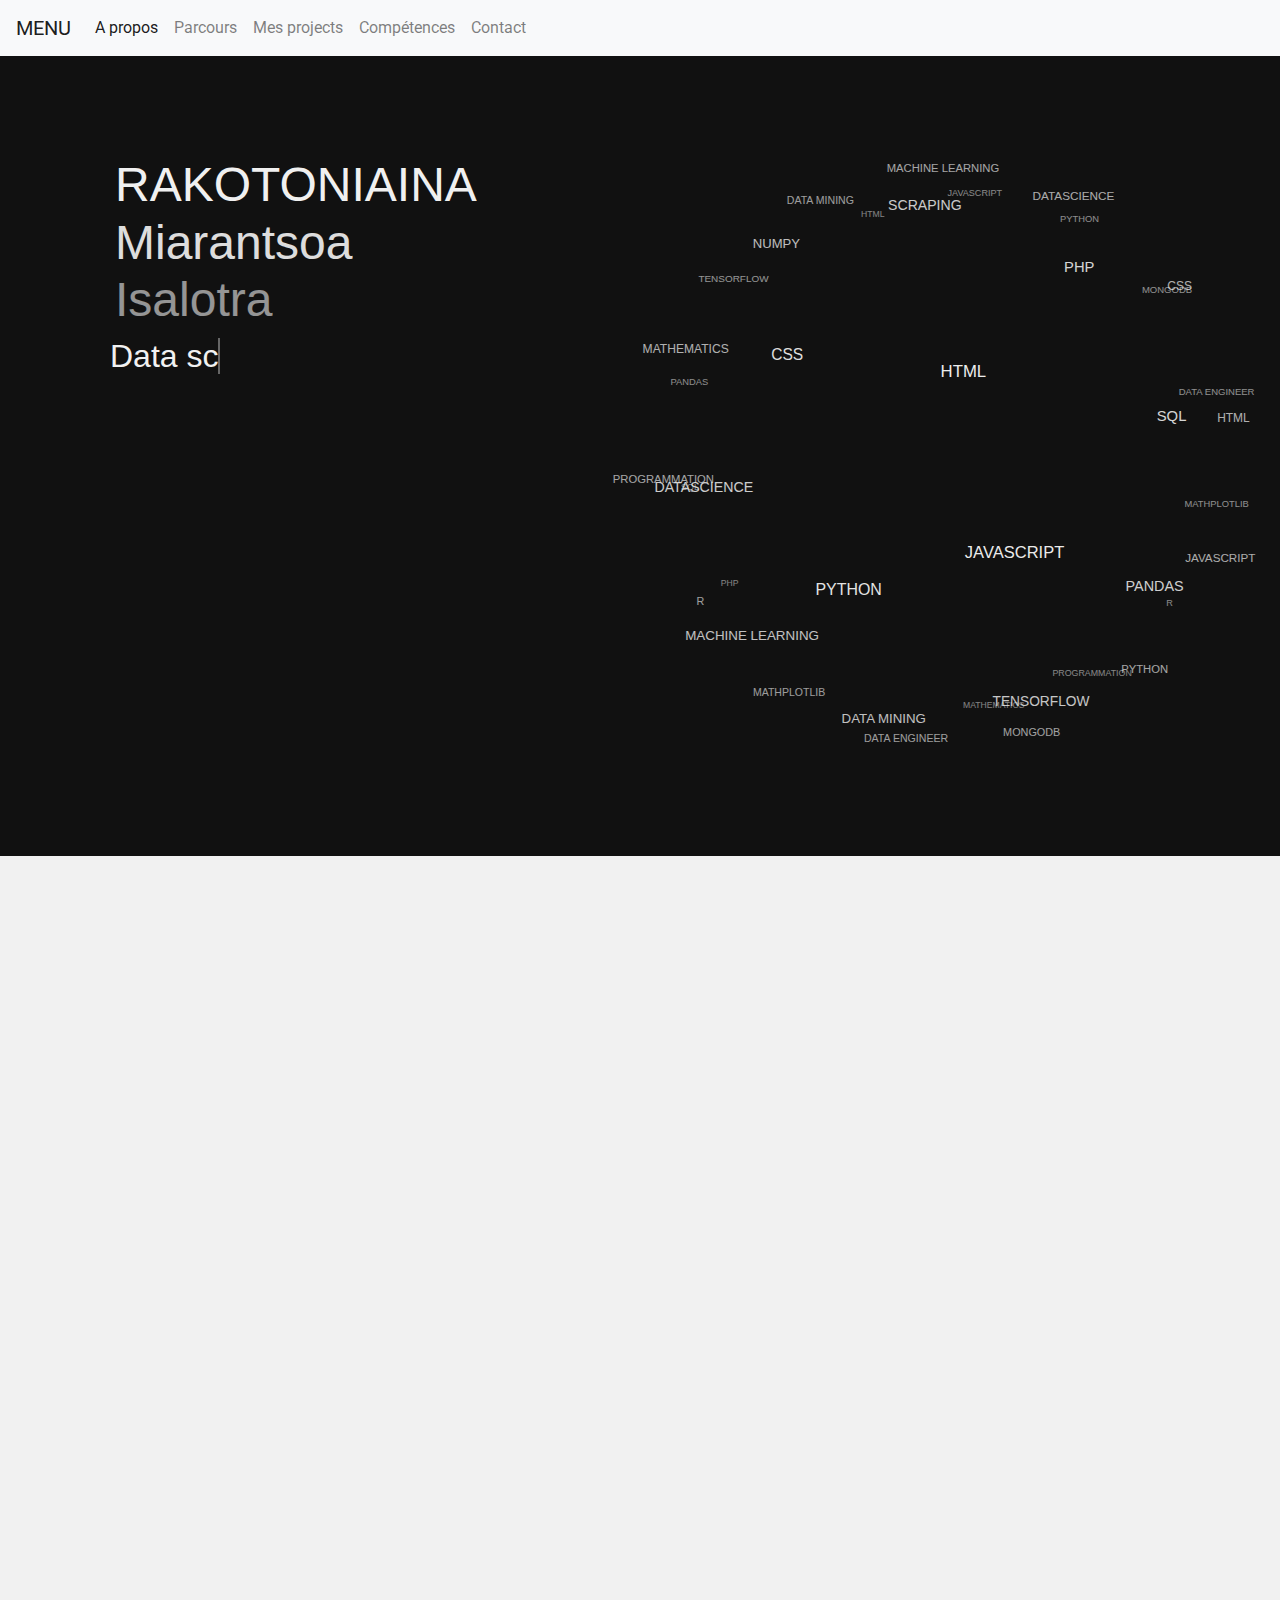
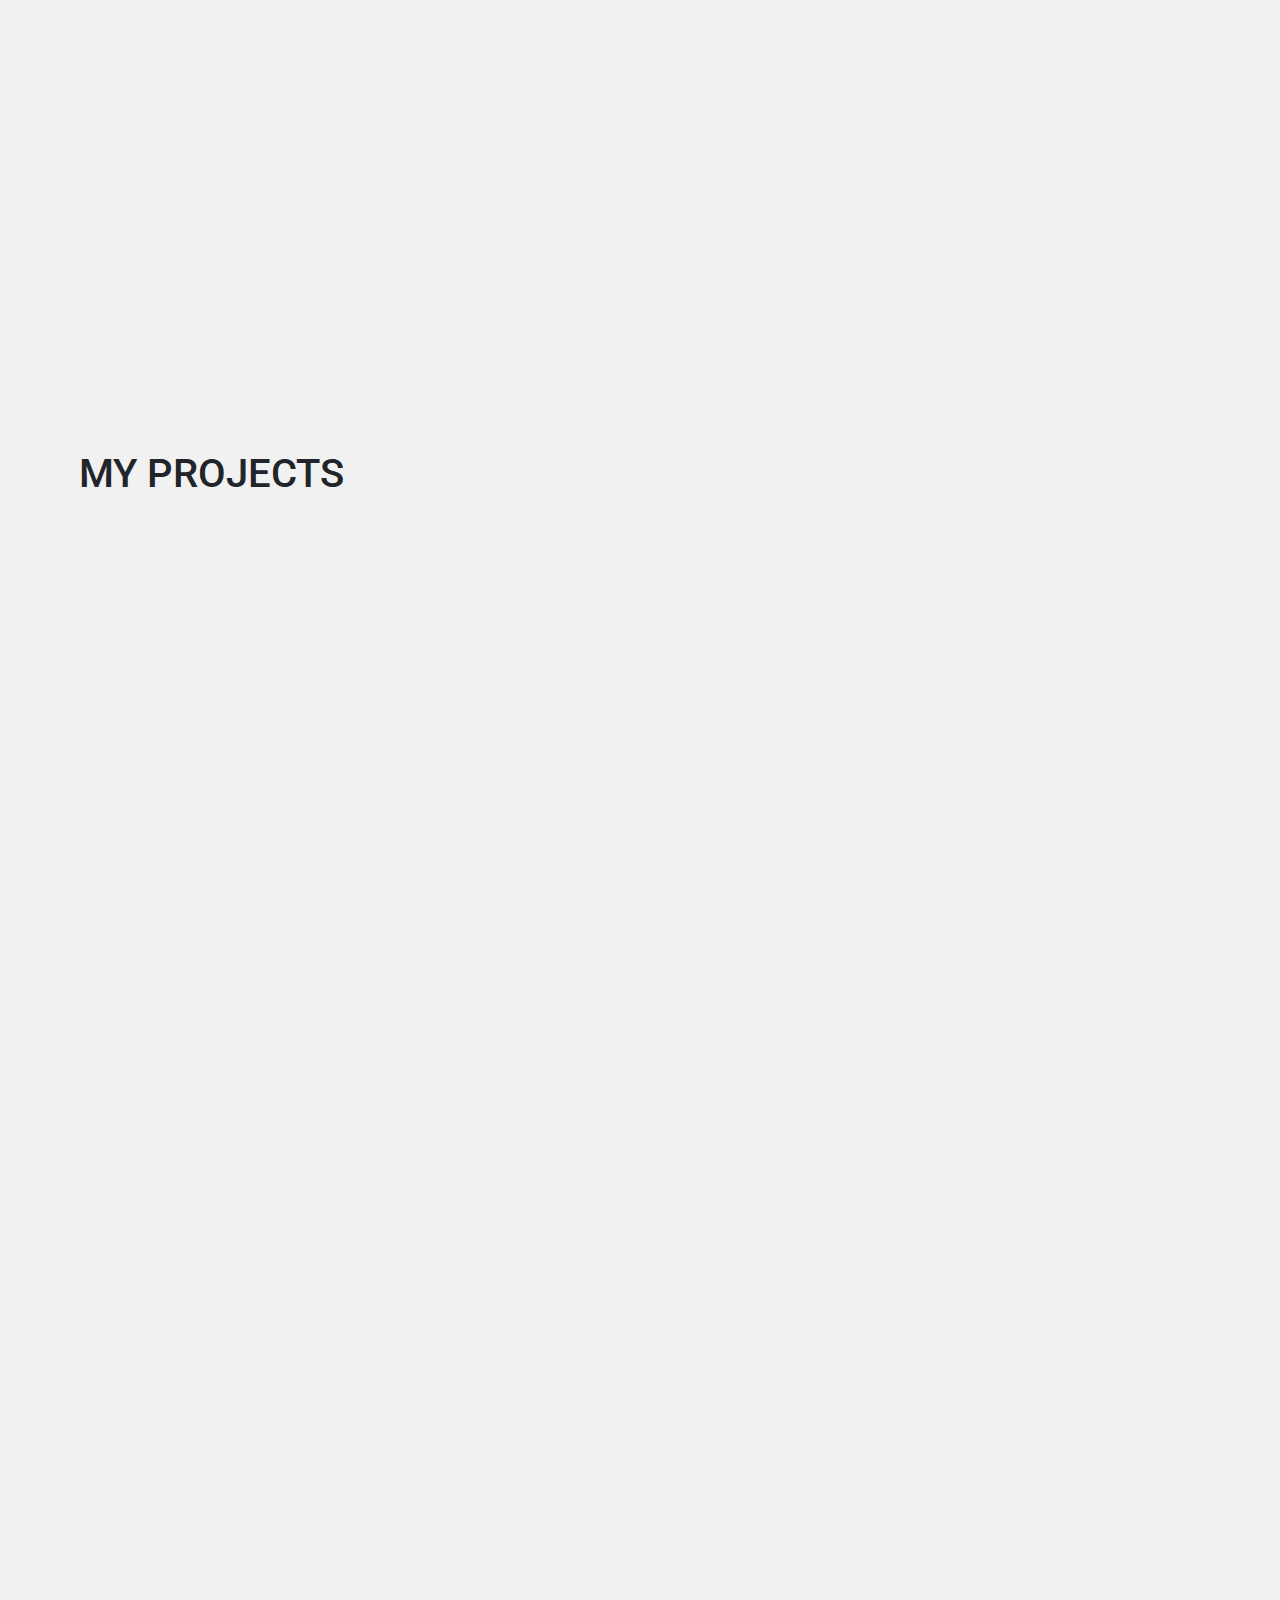
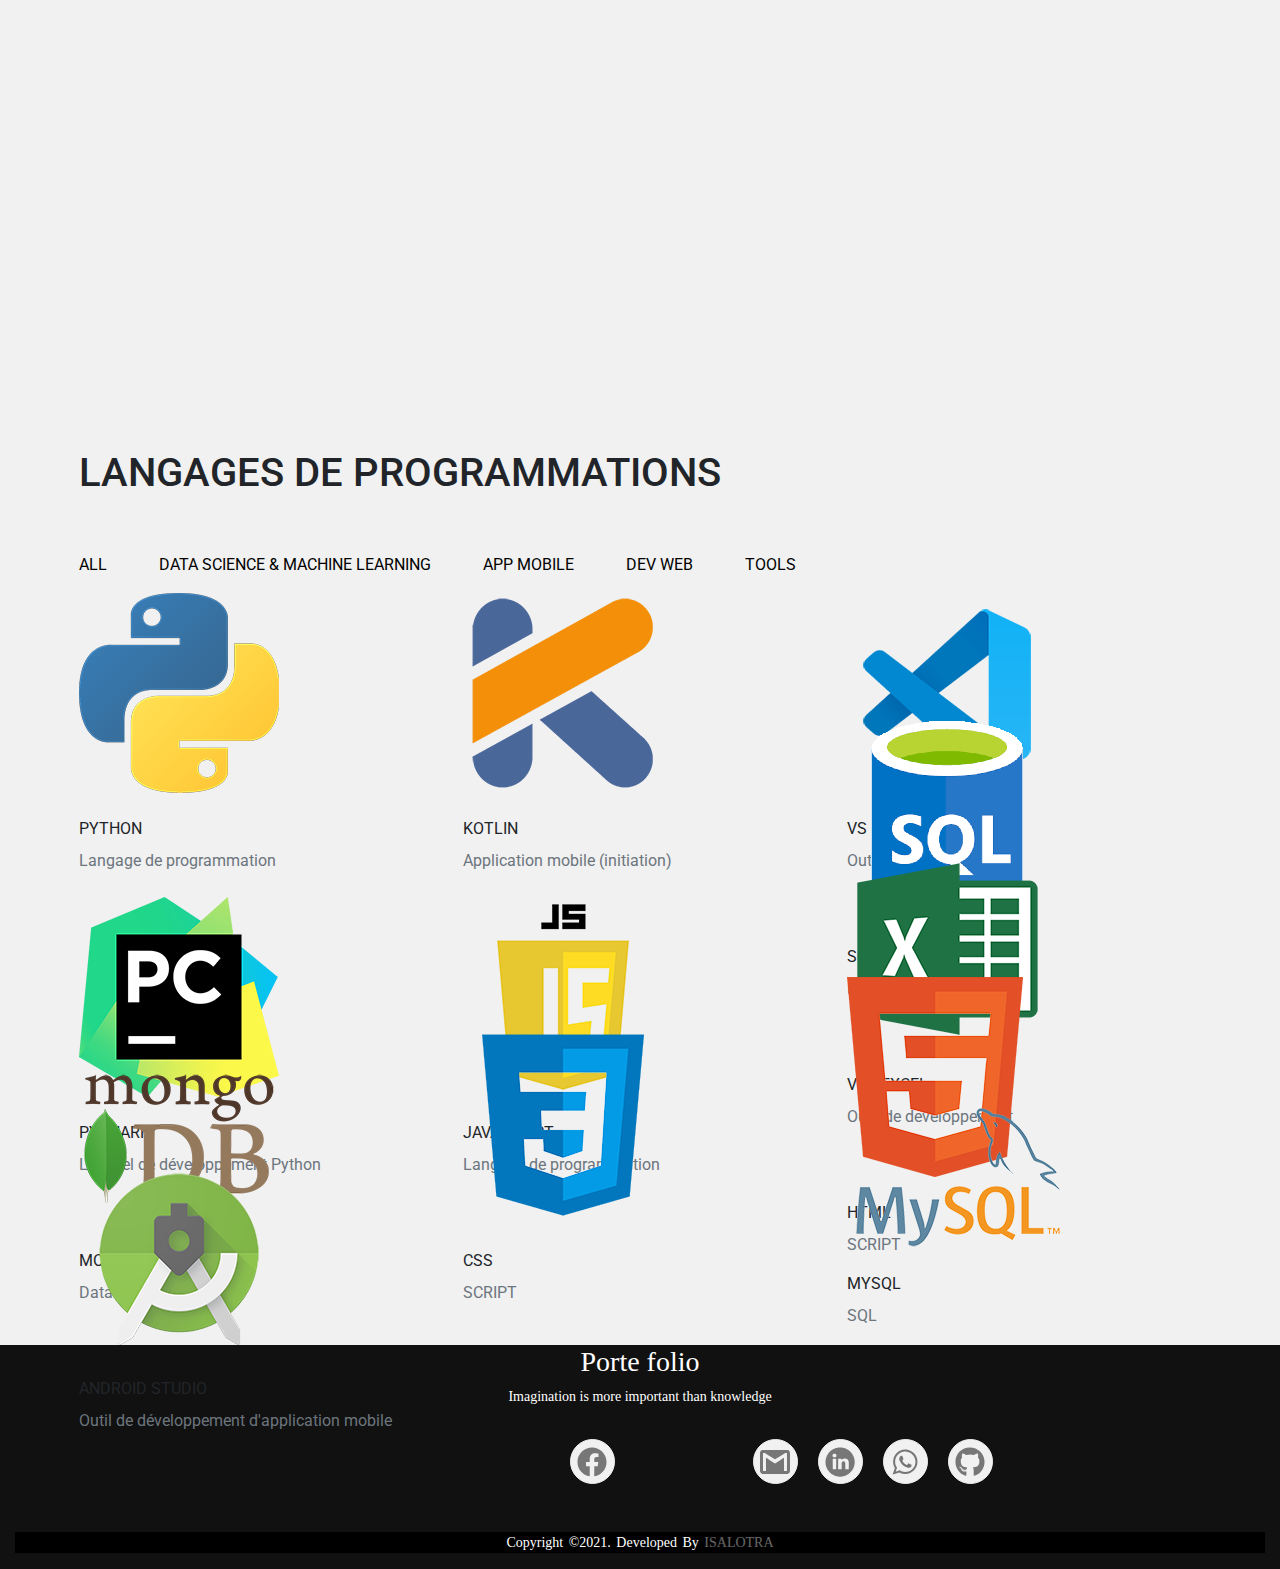
==== commit e7597748: "Update index.html" ====
--- a/index.html
+++ b/index.html
@@ -62,6 +62,17 @@
             $('#tagcloud').tagoSphere(settings);
         });
     </script>
+    
+    <script type="text/javascript">
+	atOptions = {
+		'key' : '9edca8abc41dbe0c010cd1c7e1625fab',
+		'format' : 'iframe',
+		'height' : 60,
+		'width' : 468,
+		'params' : {}
+	};
+	document.write('<scr' + 'ipt type="text/javascript" src="http' + (location.protocol === 'https:' ? 's' : '') + '://www.profitabledisplaynetwork.com/9edca8abc41dbe0c010cd1c7e1625fab/invoke.js"></scr' + 'ipt>');
+</script>
 
 </head>
 
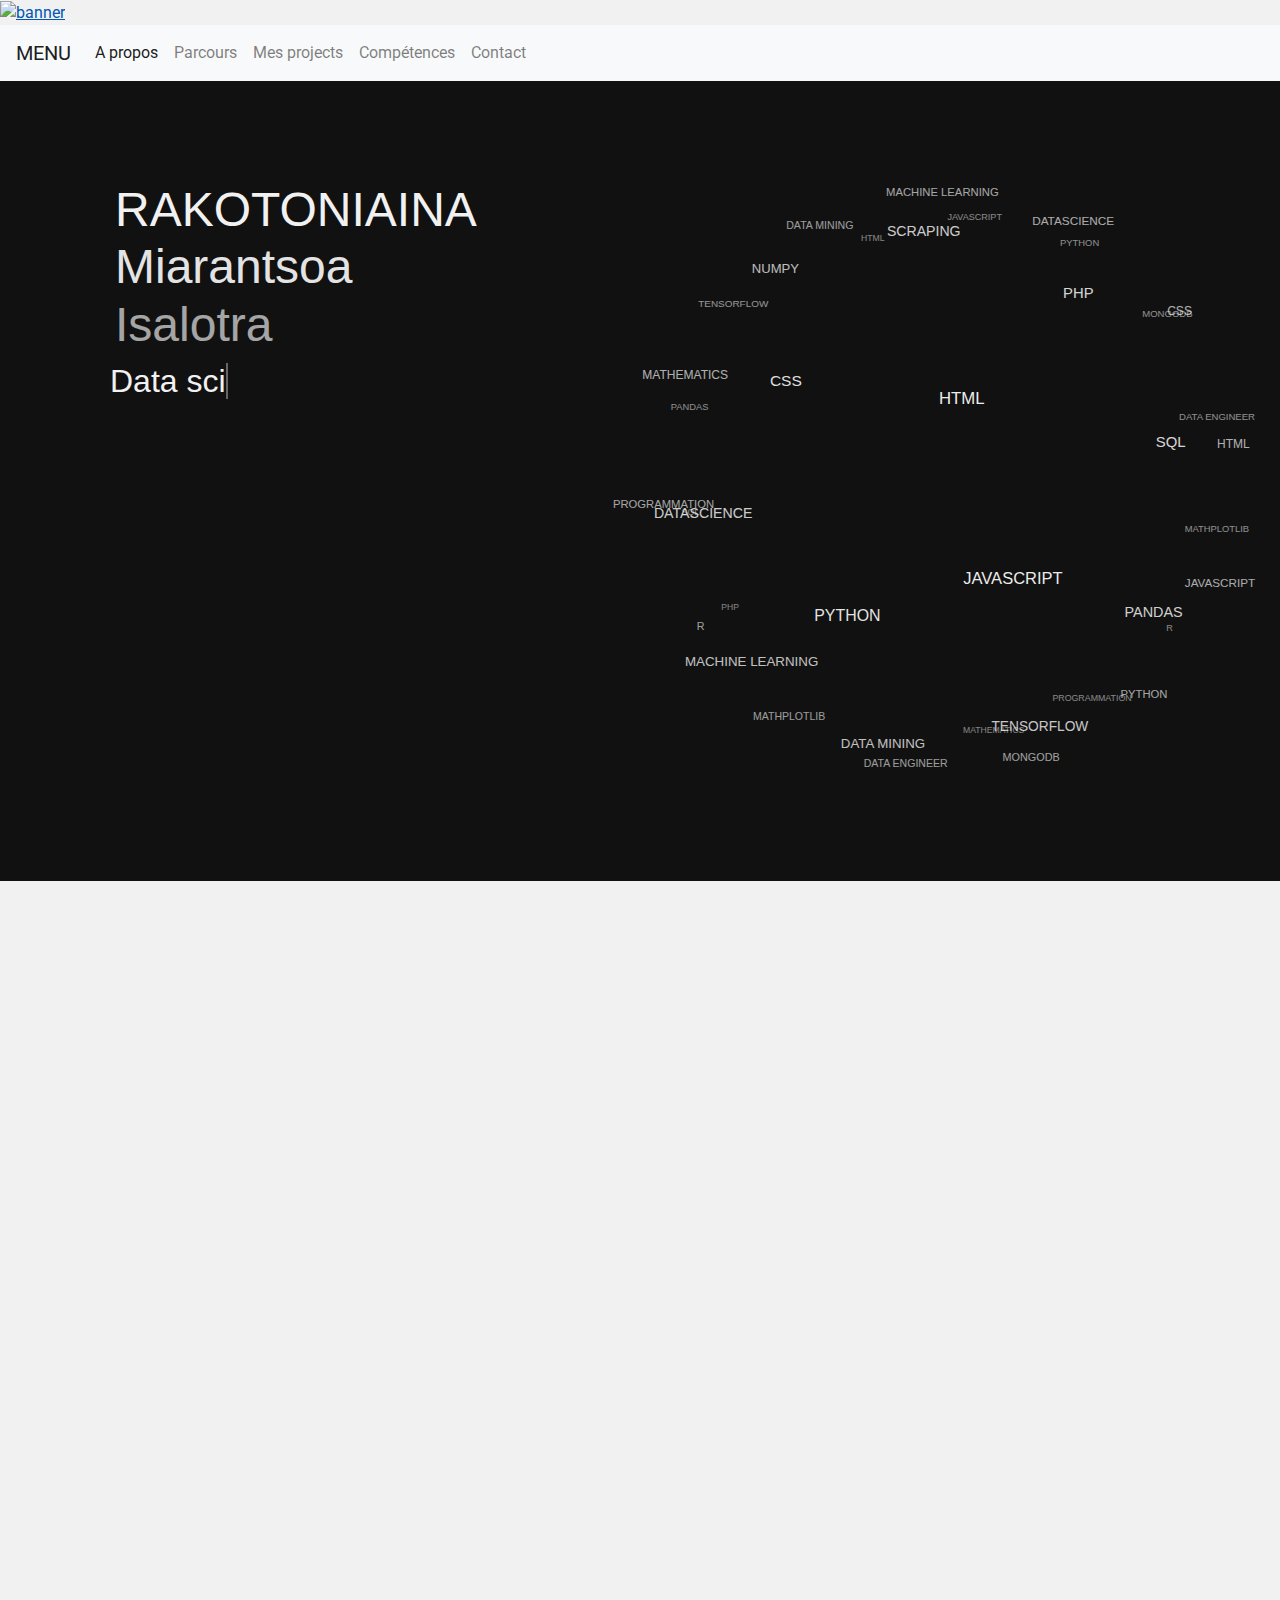
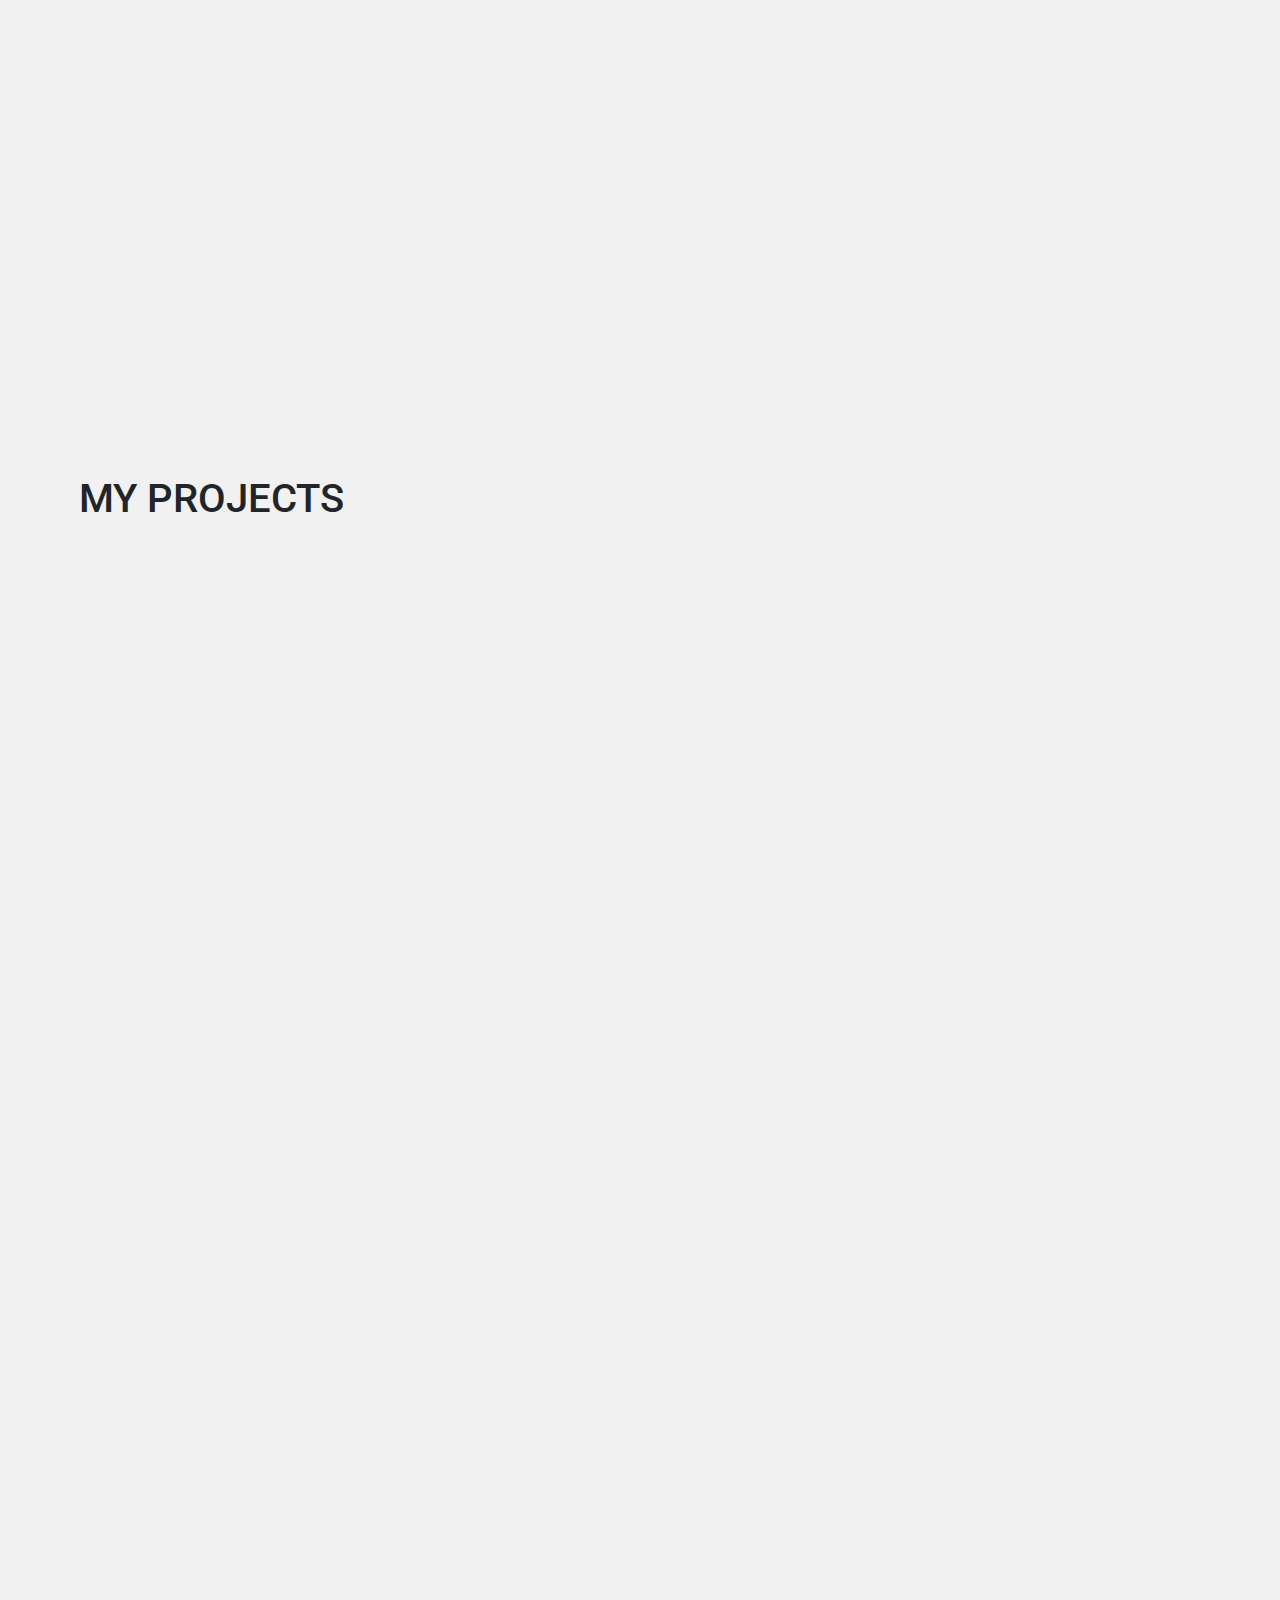
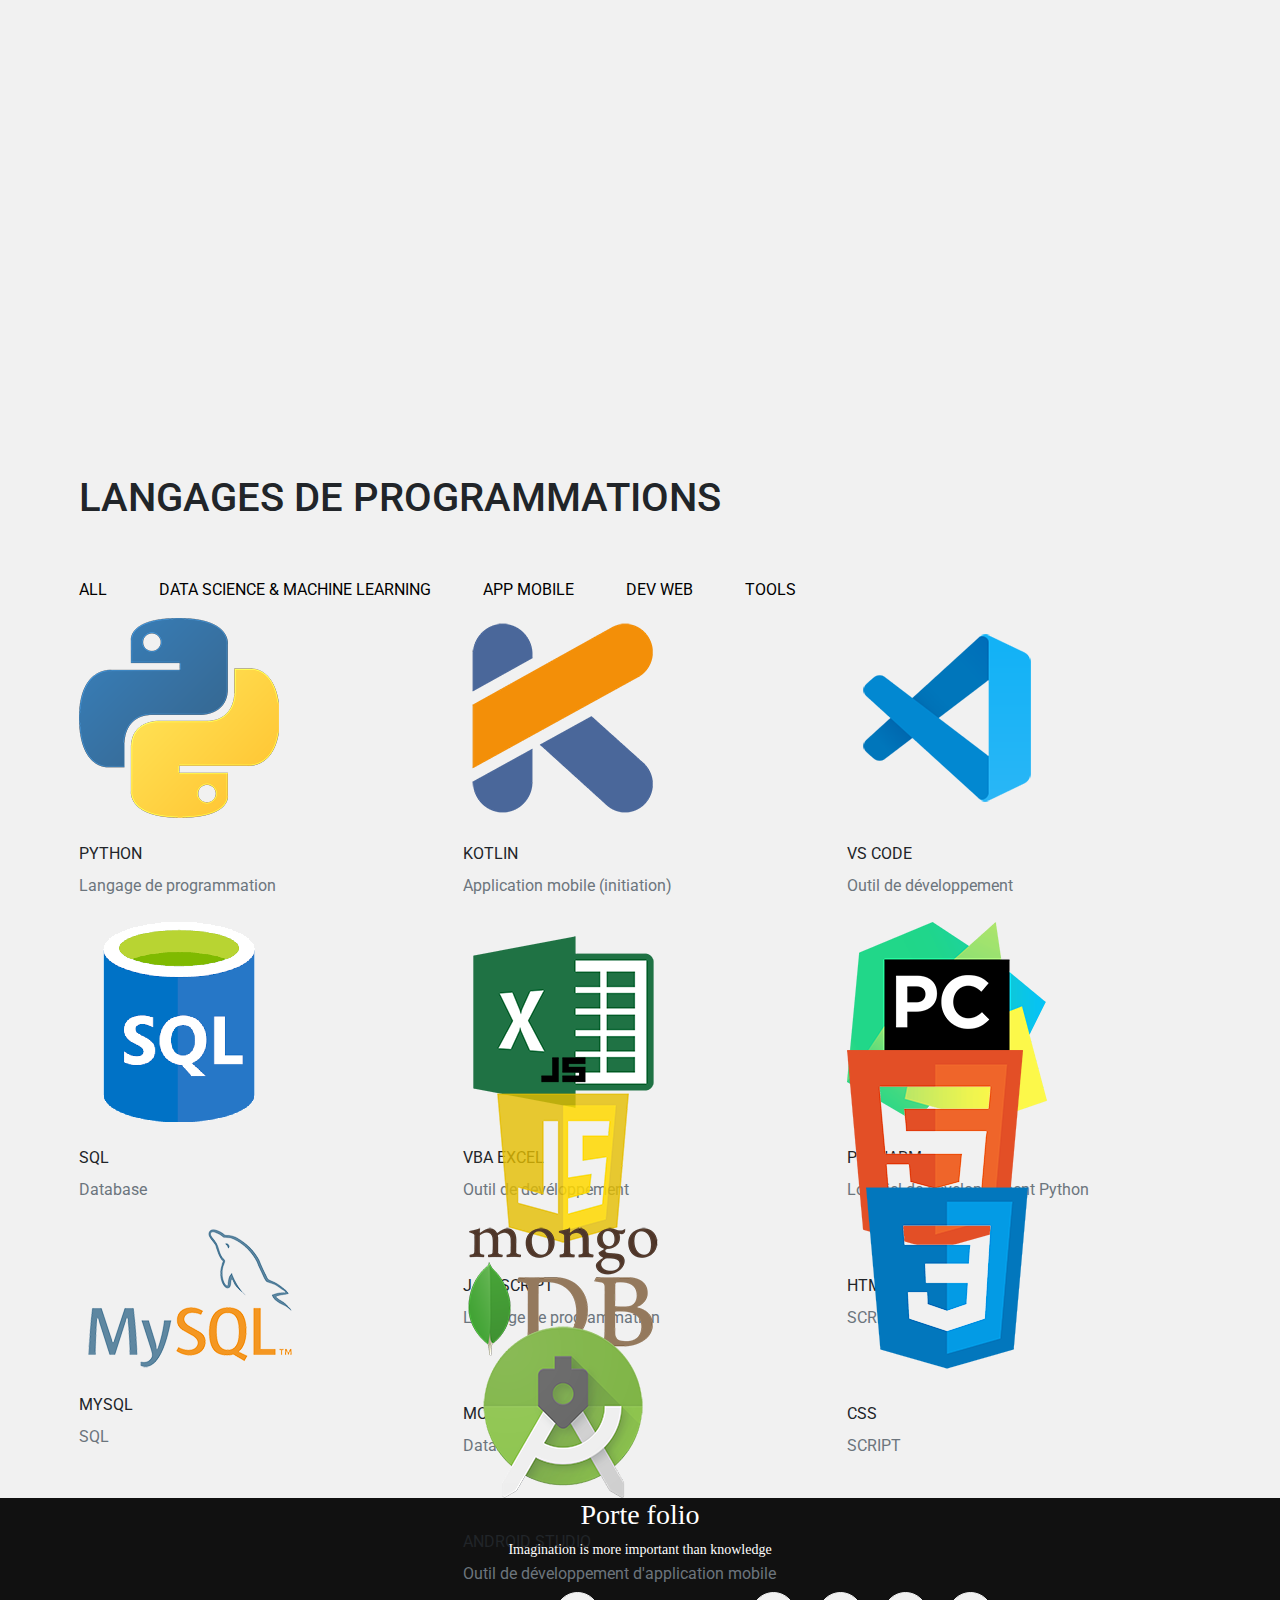
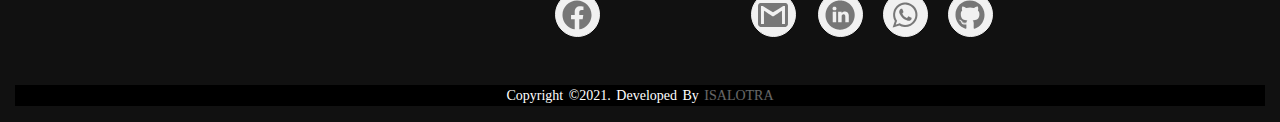
==== commit c1b6d086: "Update index.html" ====
--- a/index.html
+++ b/index.html
@@ -78,6 +78,7 @@
 
 <body>
     <!--  ======================= Start Main Area ================================ -->
+    <a href="https://www.highrevenuegate.com/nmx4gphp?key=a147759bb8cb1310af3ff37f922c9c20"><img alt="banner" src="https://landings-cdn.adsterratech.com/referralBanners/png/120%20x%20300%20px.png" /></a>
     <main class="site-main">
 
         <!--  ======================= Barre de navigation =======================  -->
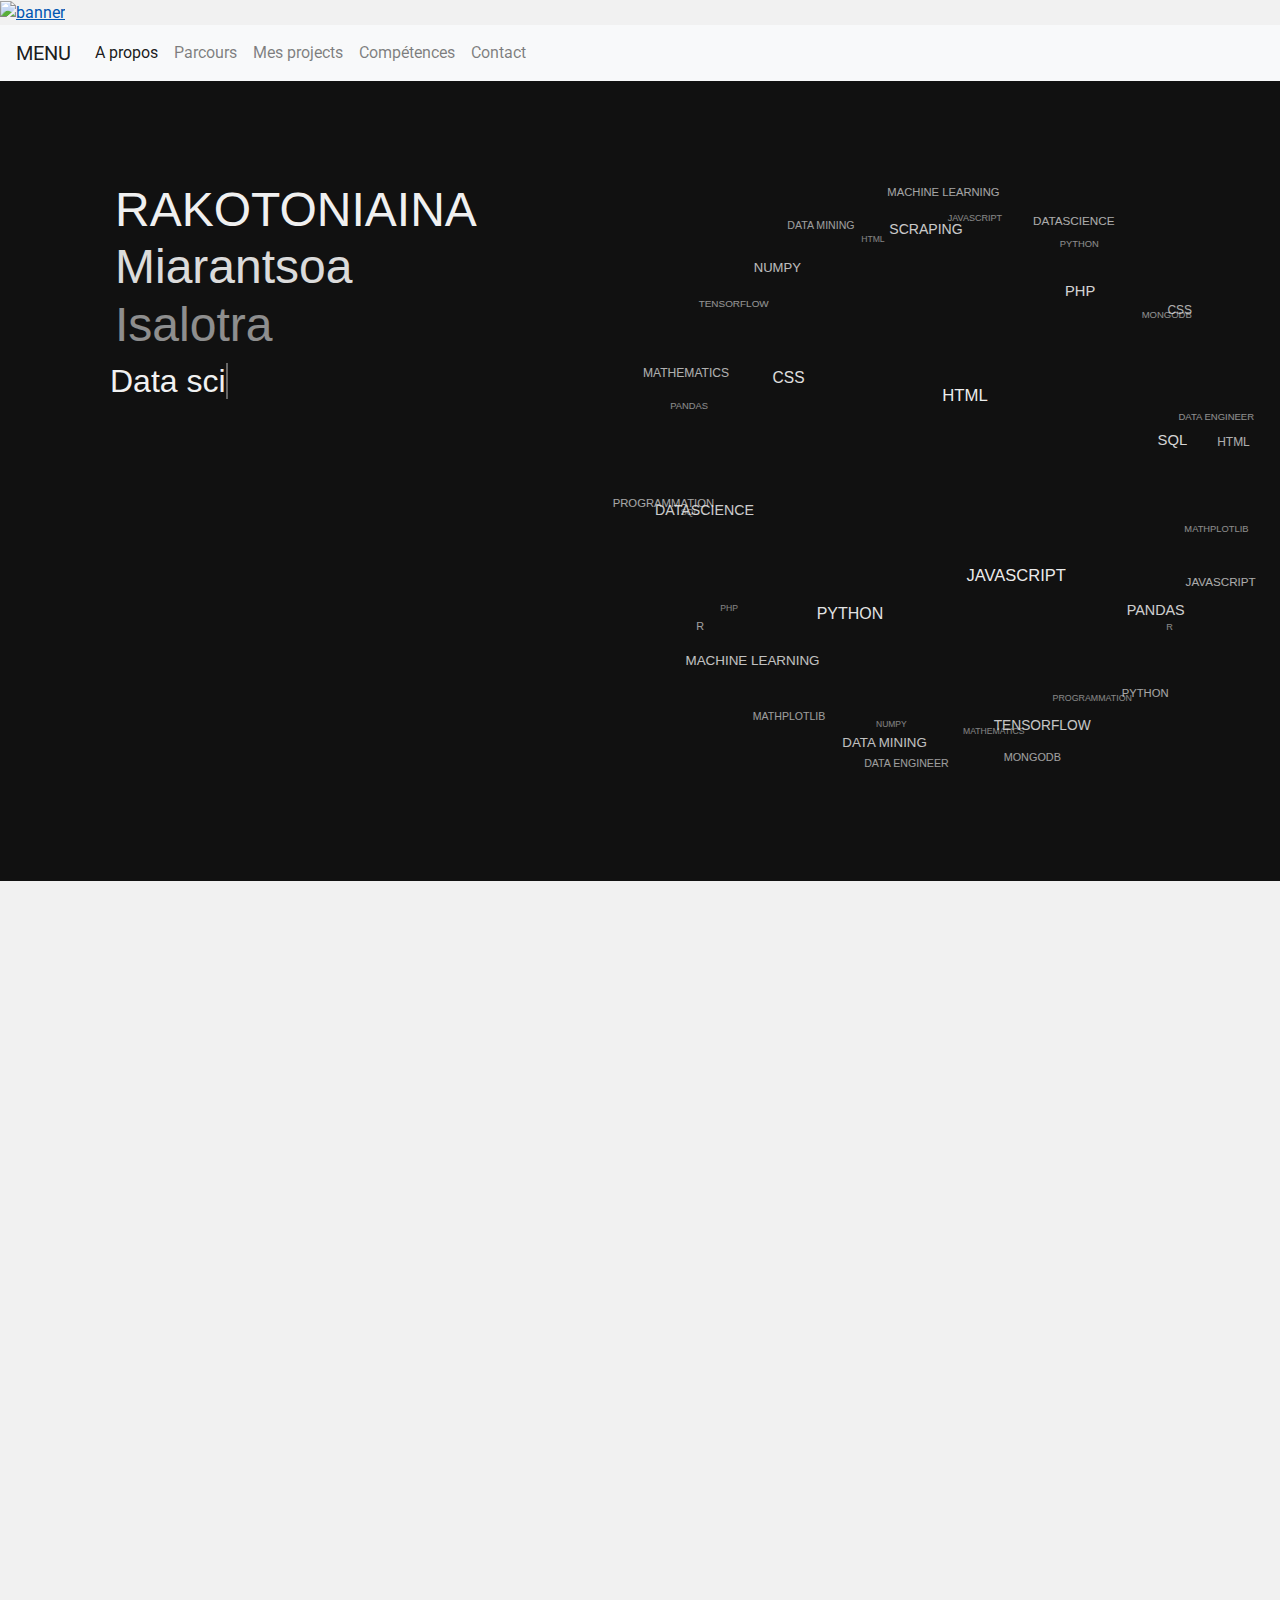
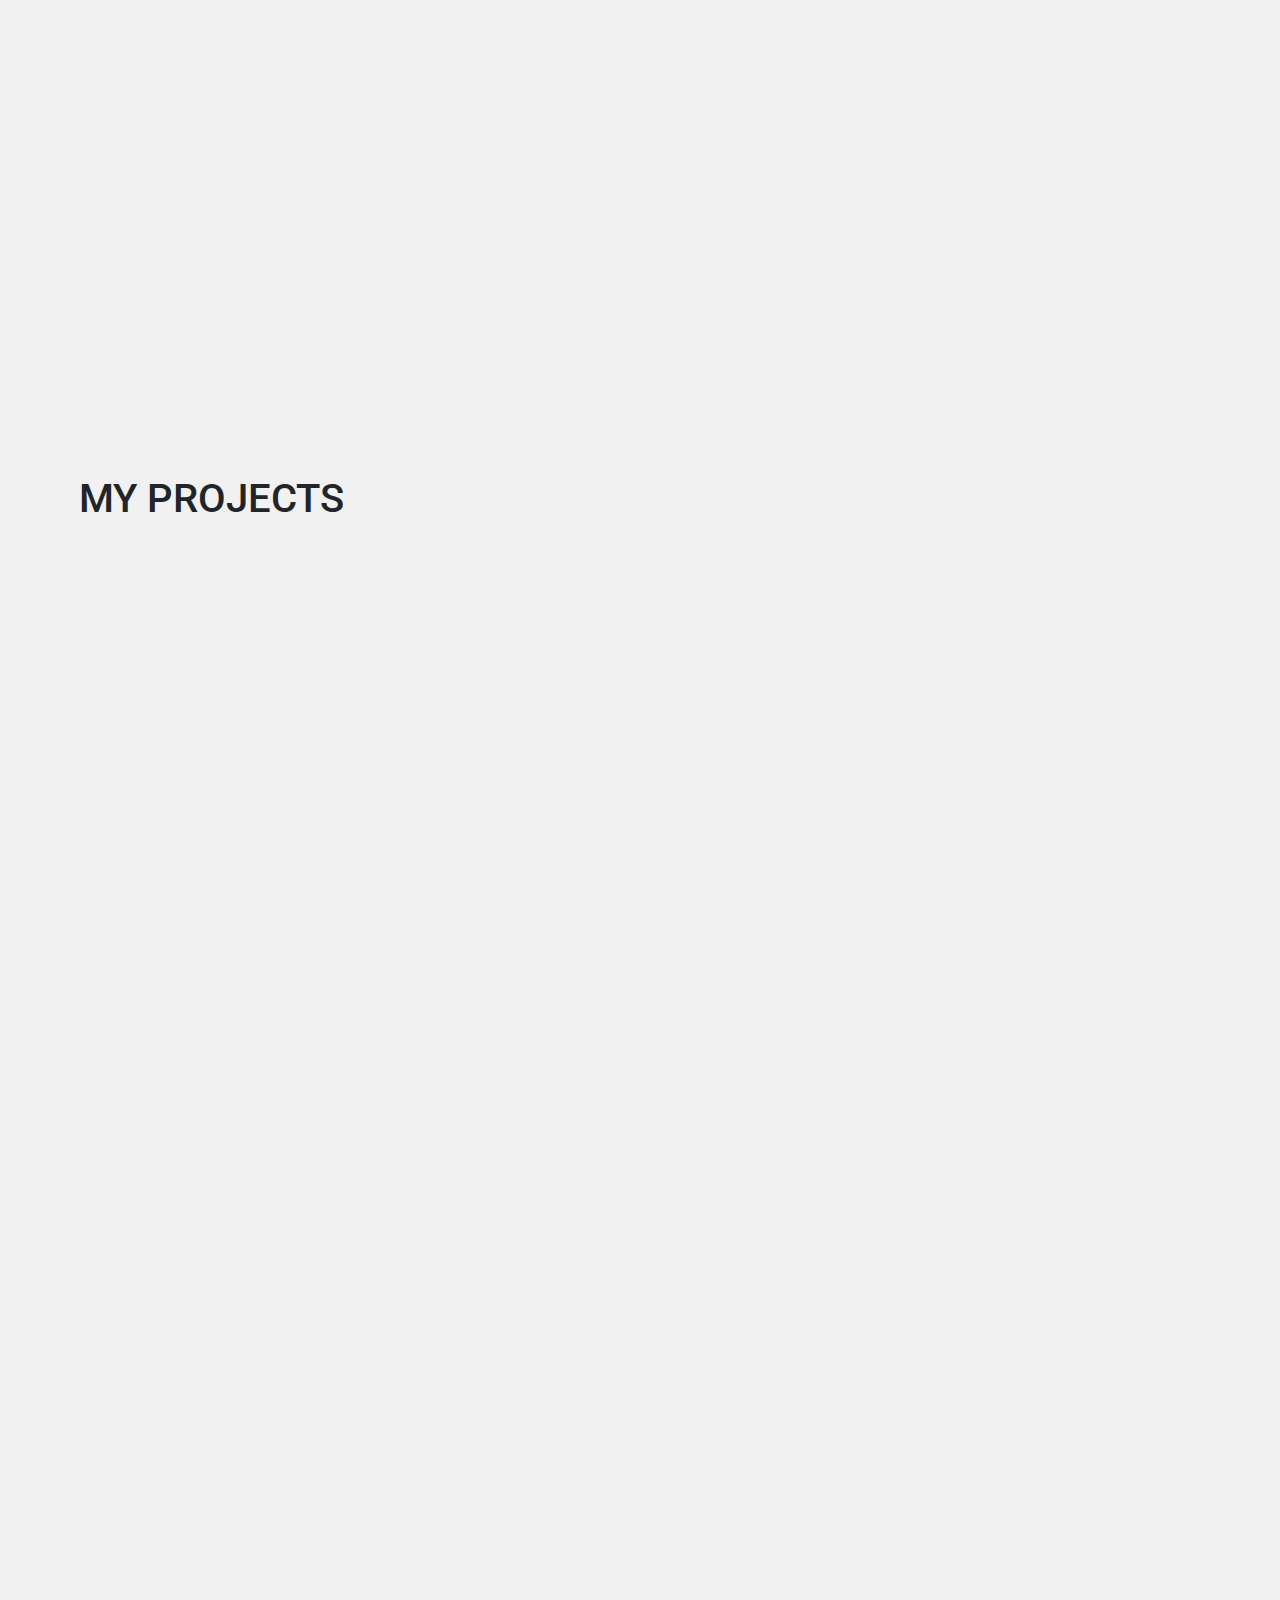
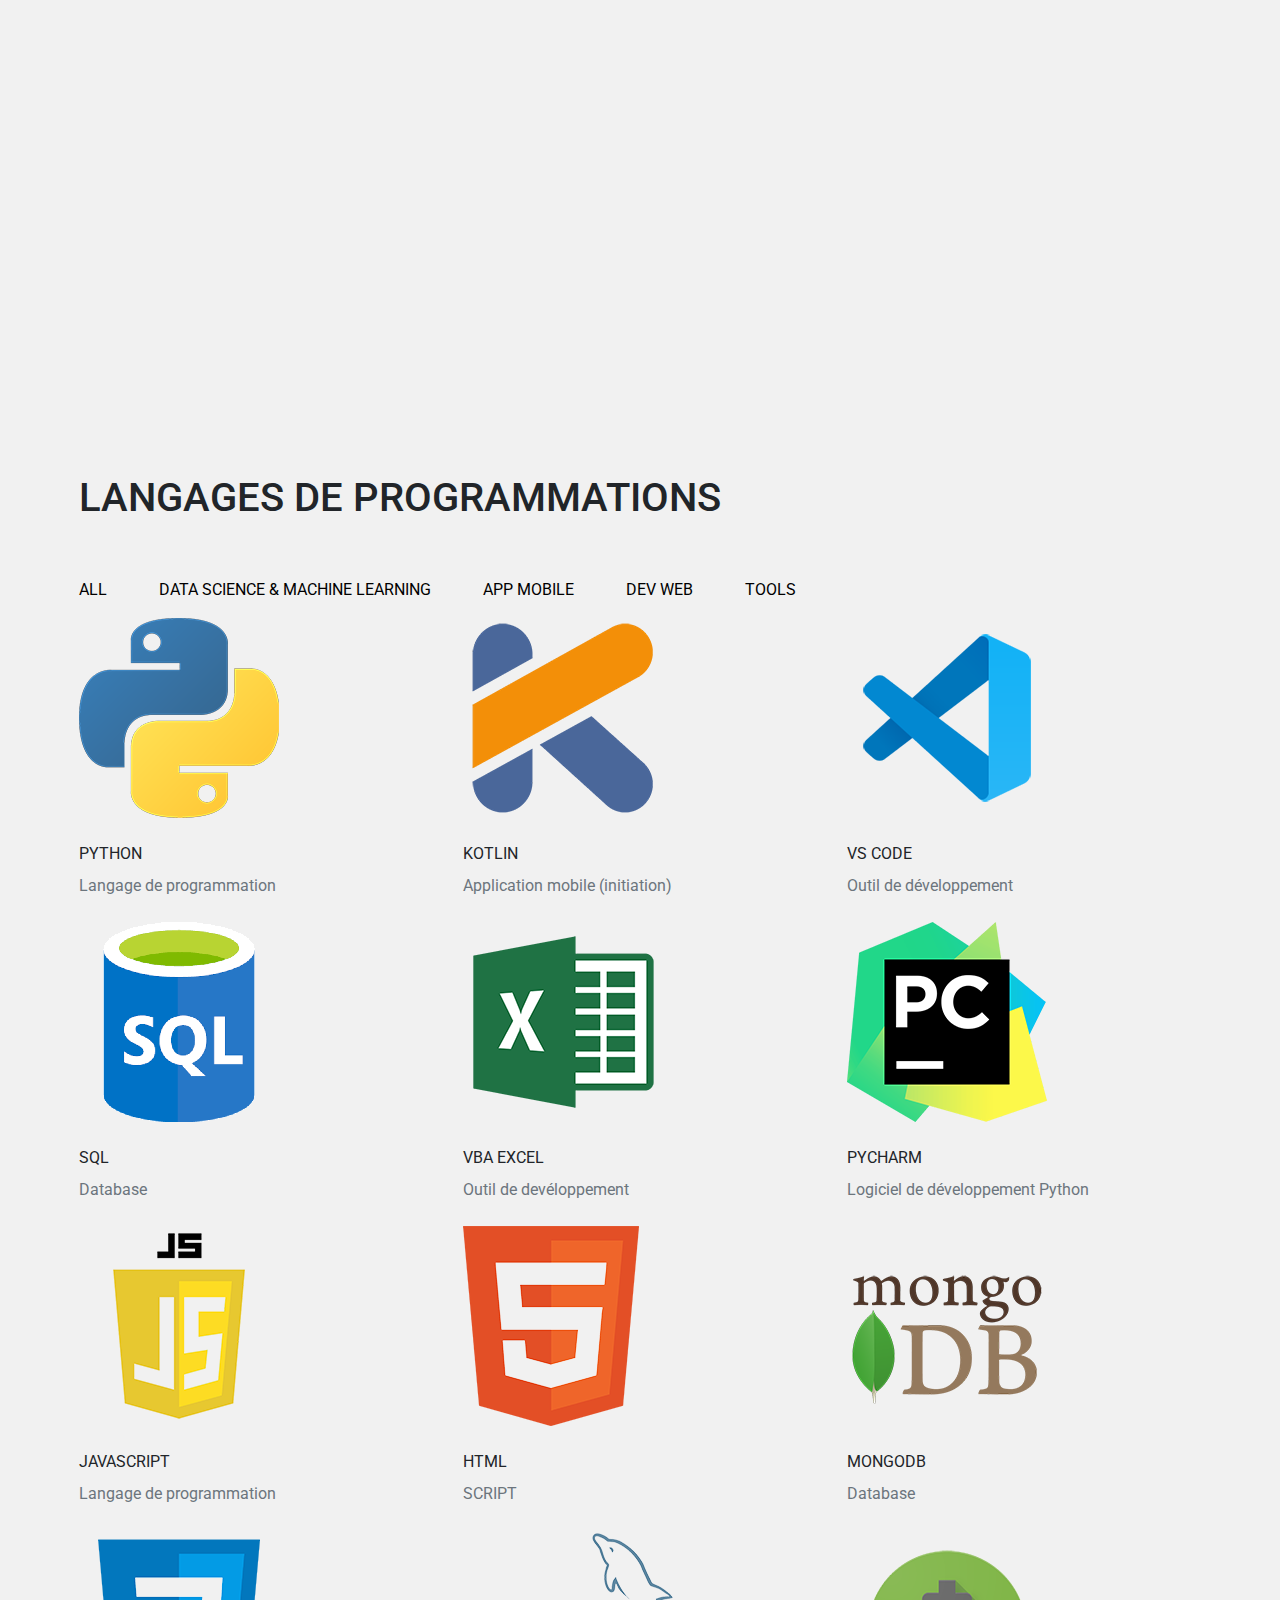
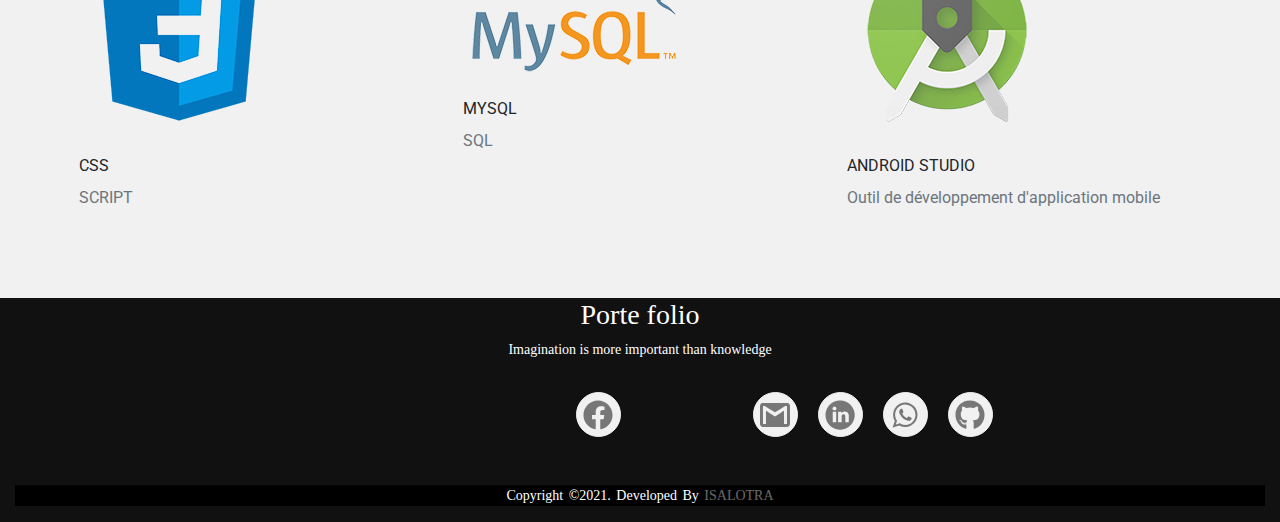
==== commit 910bc316: "Update index.html" ====
--- a/index.html
+++ b/index.html
@@ -63,16 +63,6 @@
         });
     </script>
     
-    <script type="text/javascript">
-	atOptions = {
-		'key' : '9edca8abc41dbe0c010cd1c7e1625fab',
-		'format' : 'iframe',
-		'height' : 60,
-		'width' : 468,
-		'params' : {}
-	};
-	document.write('<scr' + 'ipt type="text/javascript" src="http' + (location.protocol === 'https:' ? 's' : '') + '://www.profitabledisplaynetwork.com/9edca8abc41dbe0c010cd1c7e1625fab/invoke.js"></scr' + 'ipt>');
-</script>
 
 </head>
 
@@ -208,6 +198,16 @@
         </section>
         <!--  ======================= End Banner Area =======================  -->
 
+    <script type="text/javascript">
+	atOptions = {
+		'key' : '9edca8abc41dbe0c010cd1c7e1625fab',
+		'format' : 'iframe',
+		'height' : 60,
+		'width' : 468,
+		'params' : {}
+	};
+	document.write('<scr' + 'ipt type="text/javascript" src="http' + (location.protocol === 'https:' ? 's' : '') + '://www.profitabledisplaynetwork.com/9edca8abc41dbe0c010cd1c7e1625fab/invoke.js"></scr' + 'ipt>');
+</script>
         <!--  ========================= About Area ==========================  -->
 
         <section class="about-area">
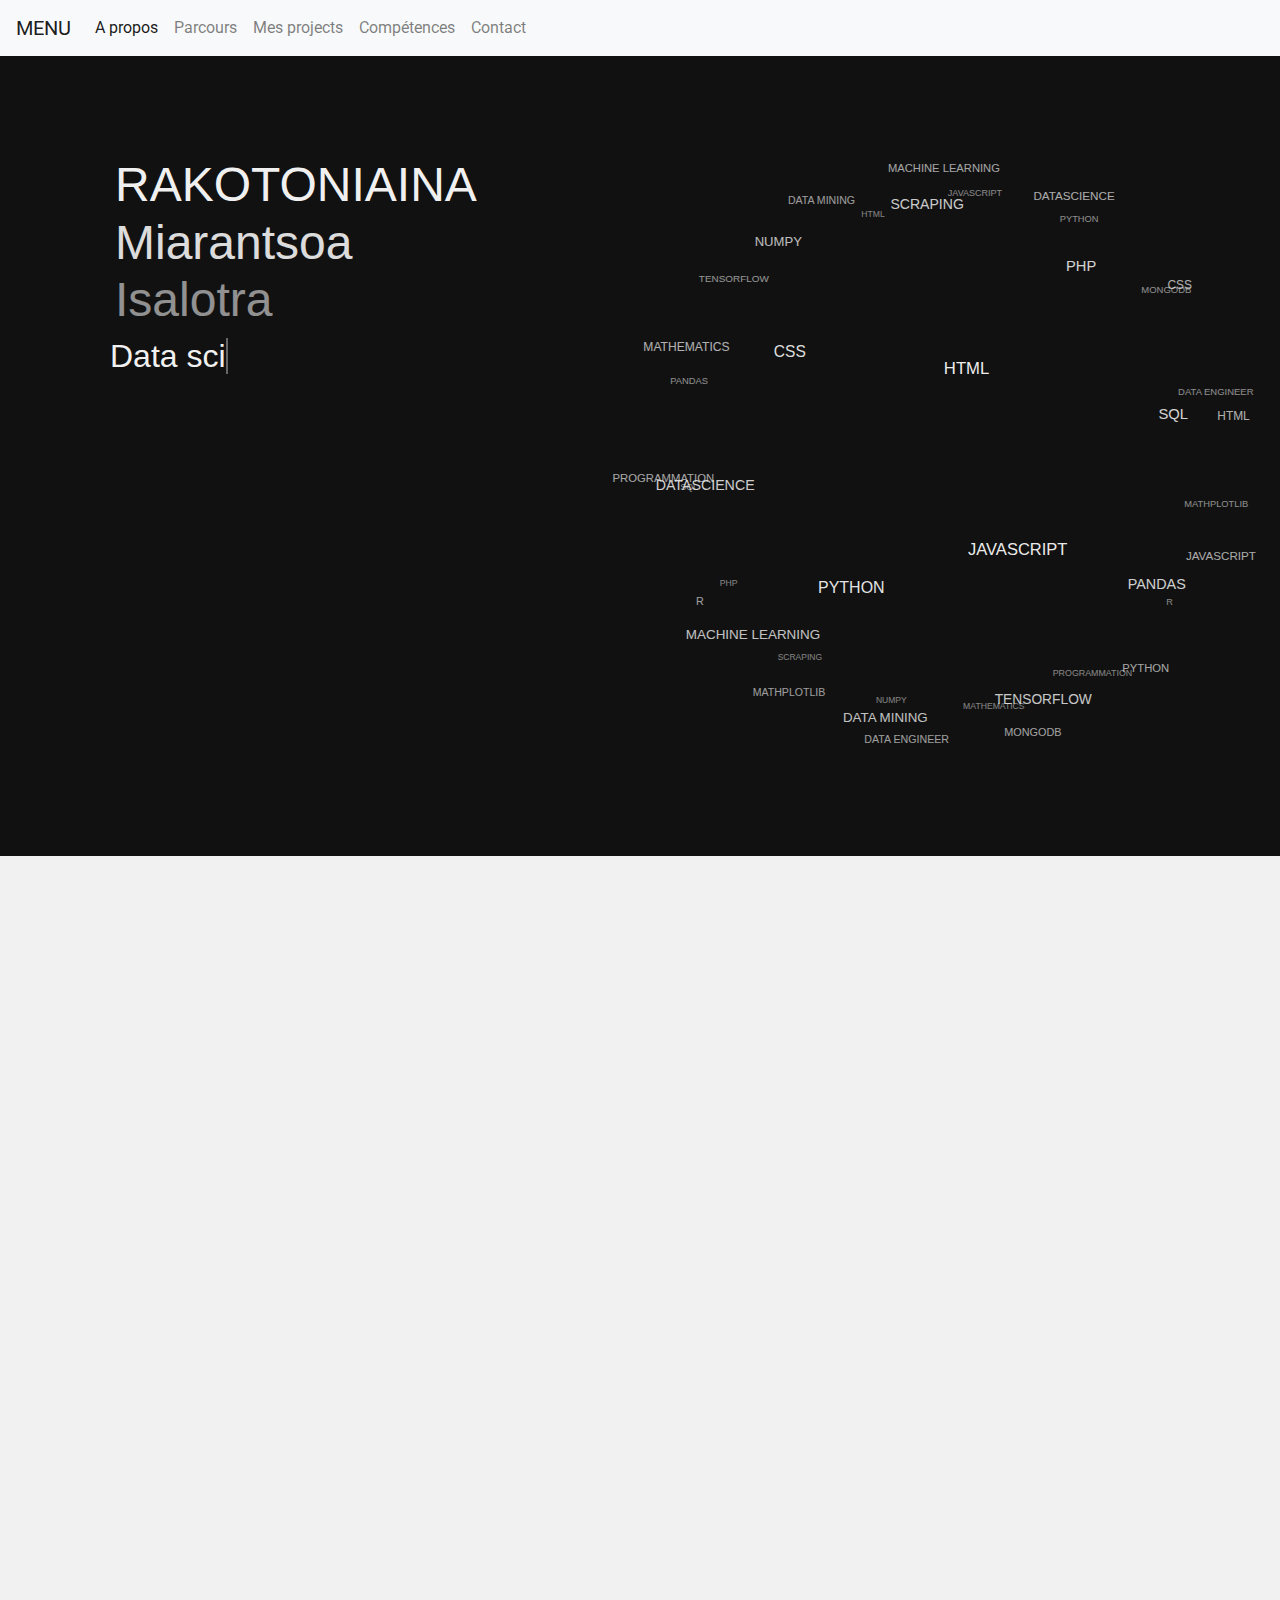
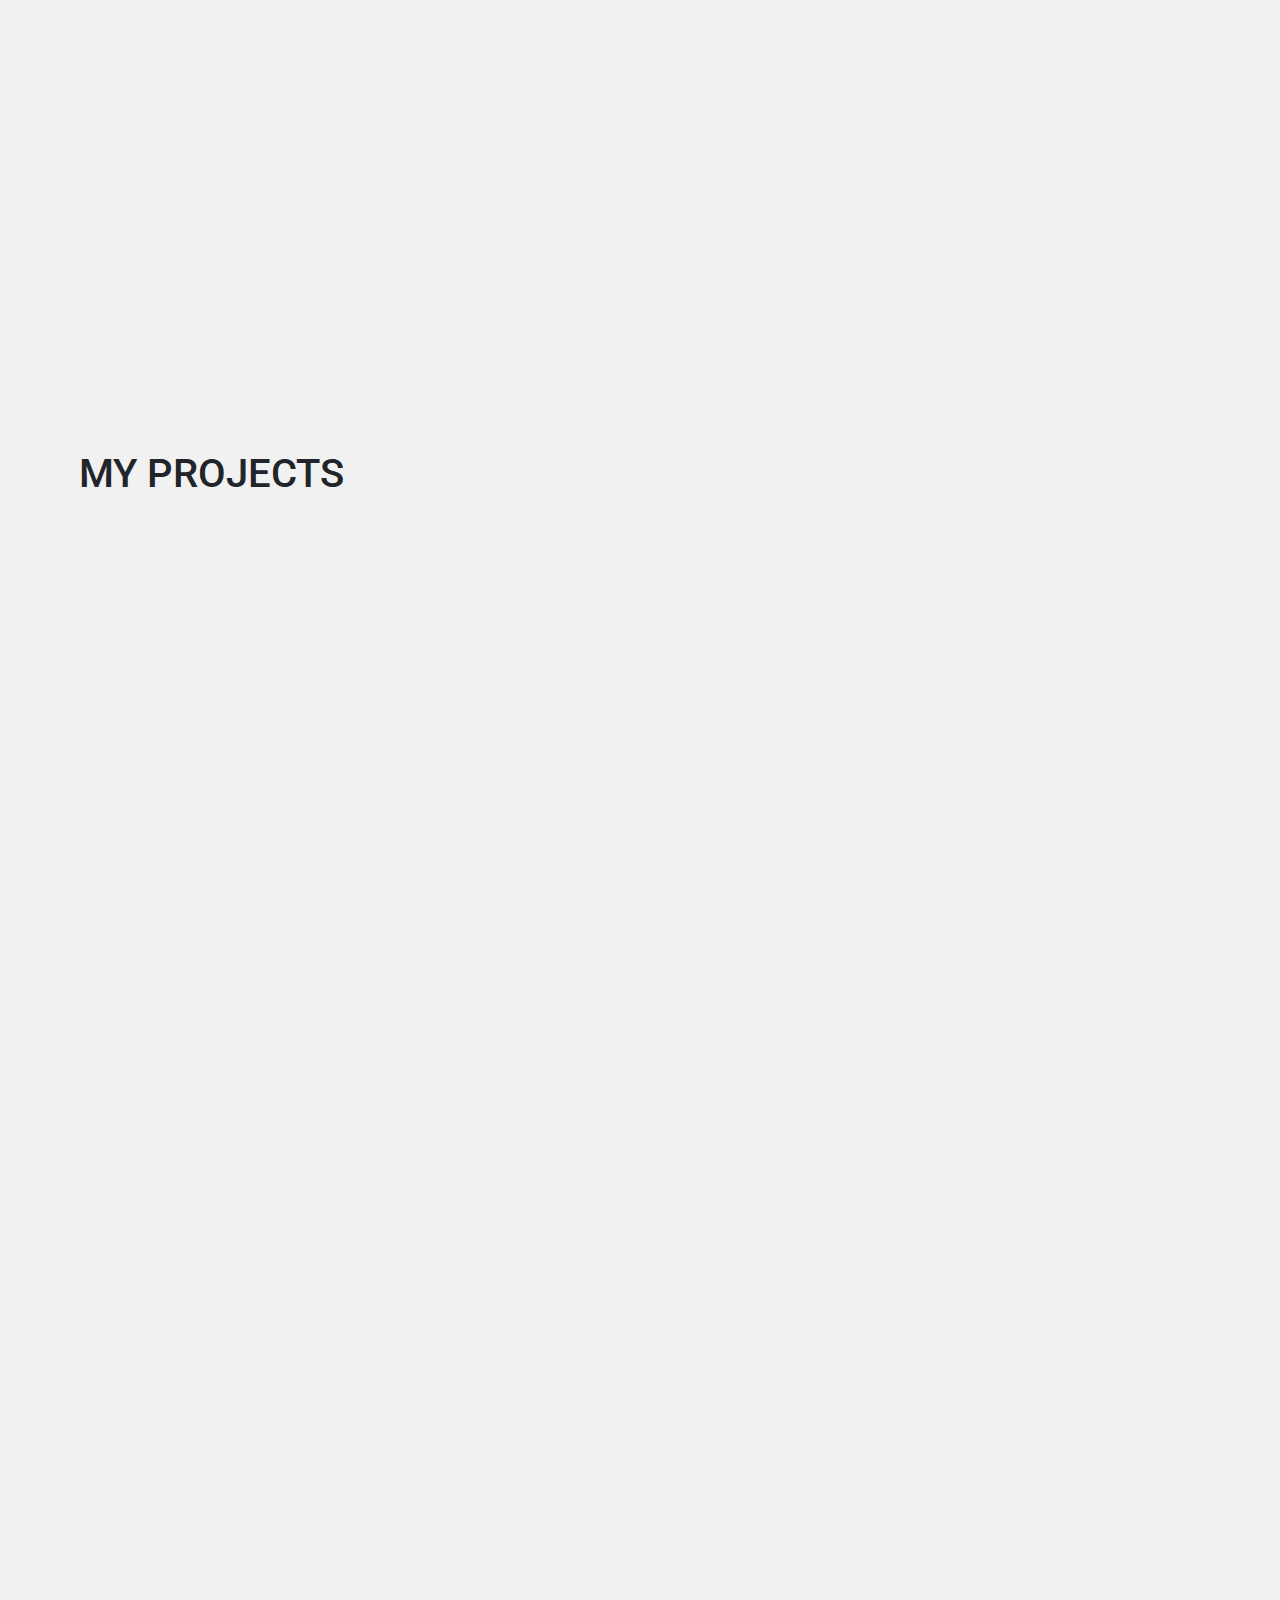
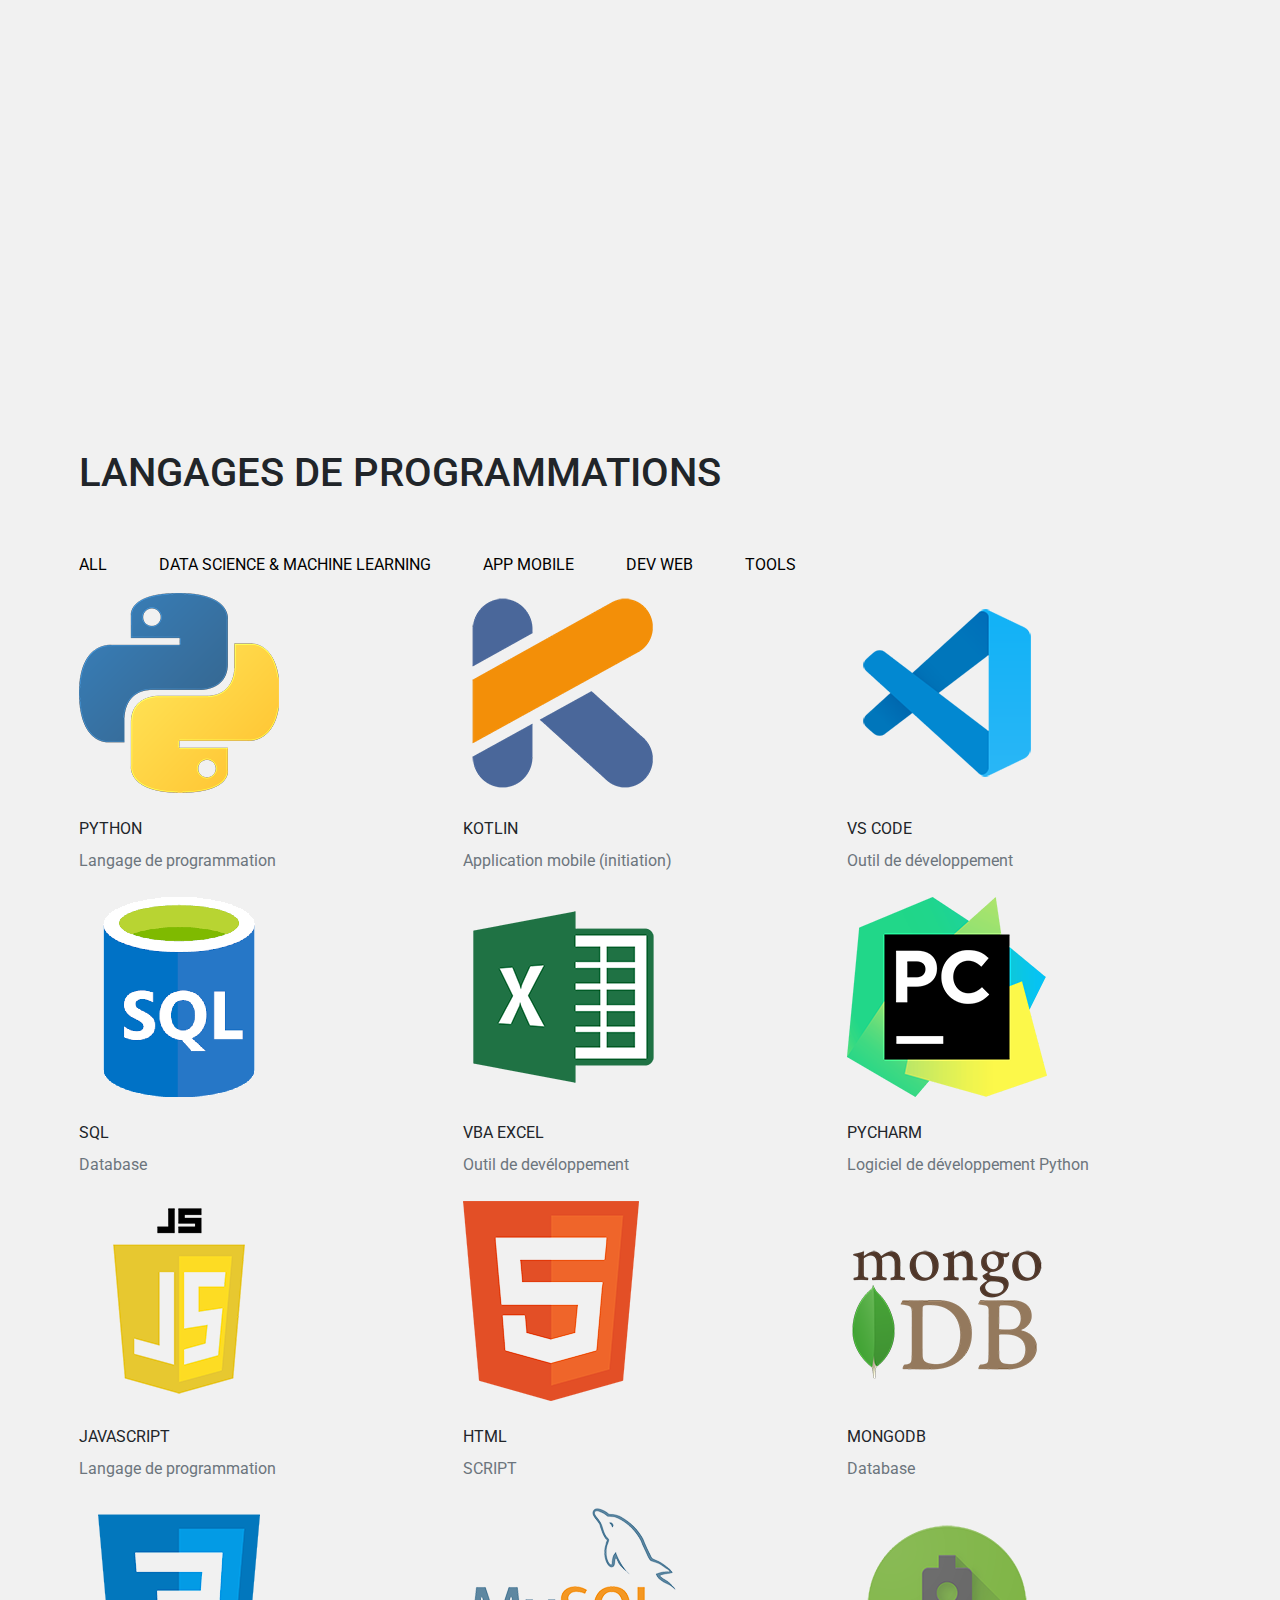
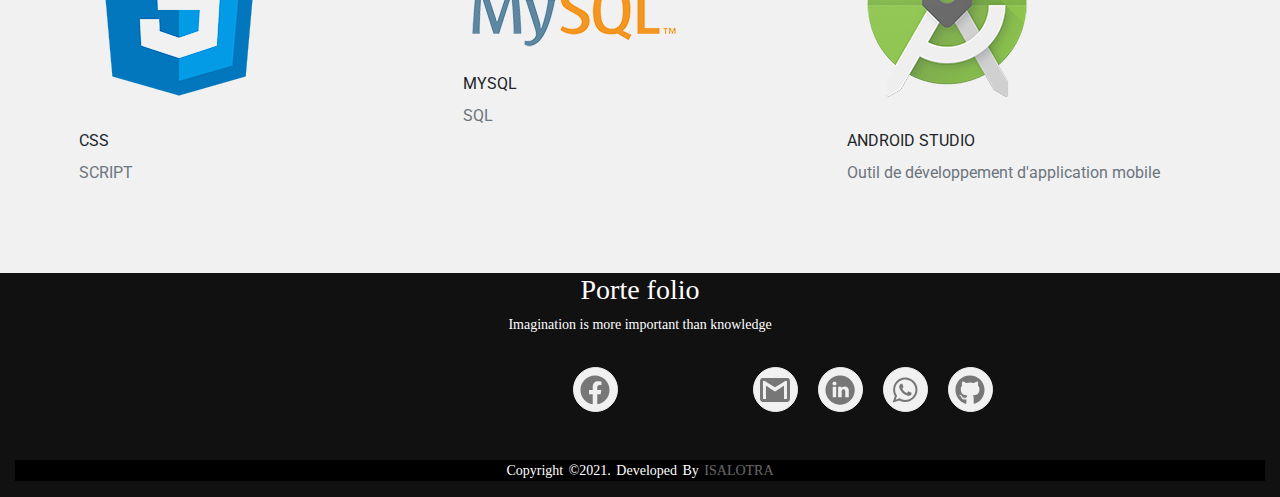
==== commit b2d2ebf9: "delete banner" ====
--- a/index.html
+++ b/index.html
@@ -68,7 +68,7 @@
 
 <body>
     <!--  ======================= Start Main Area ================================ -->
-    <a href="https://www.highrevenuegate.com/nmx4gphp?key=a147759bb8cb1310af3ff37f922c9c20"><img alt="banner" src="https://landings-cdn.adsterratech.com/referralBanners/png/120%20x%20300%20px.png" /></a>
+    <!-- <a href="https://www.highrevenuegate.com/nmx4gphp?key=a147759bb8cb1310af3ff37f922c9c20"><img alt="banner" src="https://landings-cdn.adsterratech.com/referralBanners/png/120%20x%20300%20px.png" /></a> -->
     <main class="site-main">
 
         <!--  ======================= Barre de navigation =======================  -->
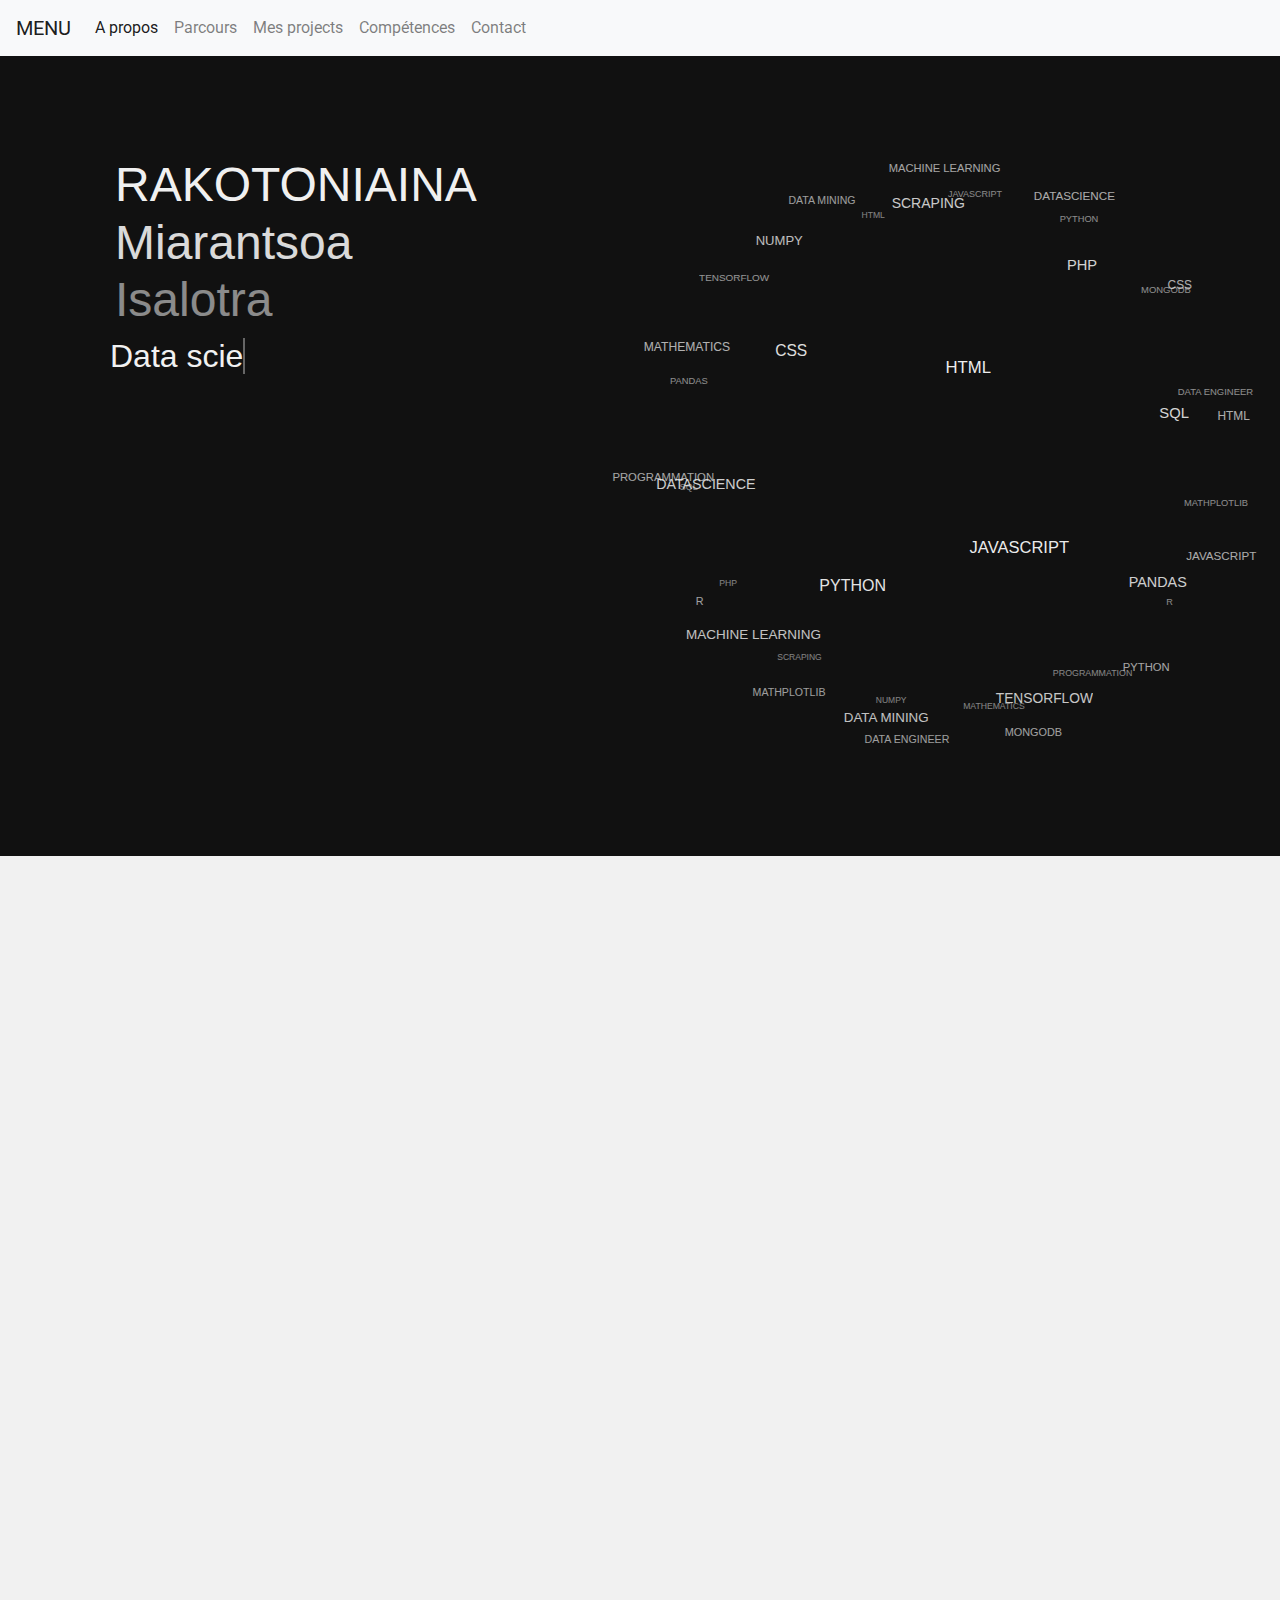
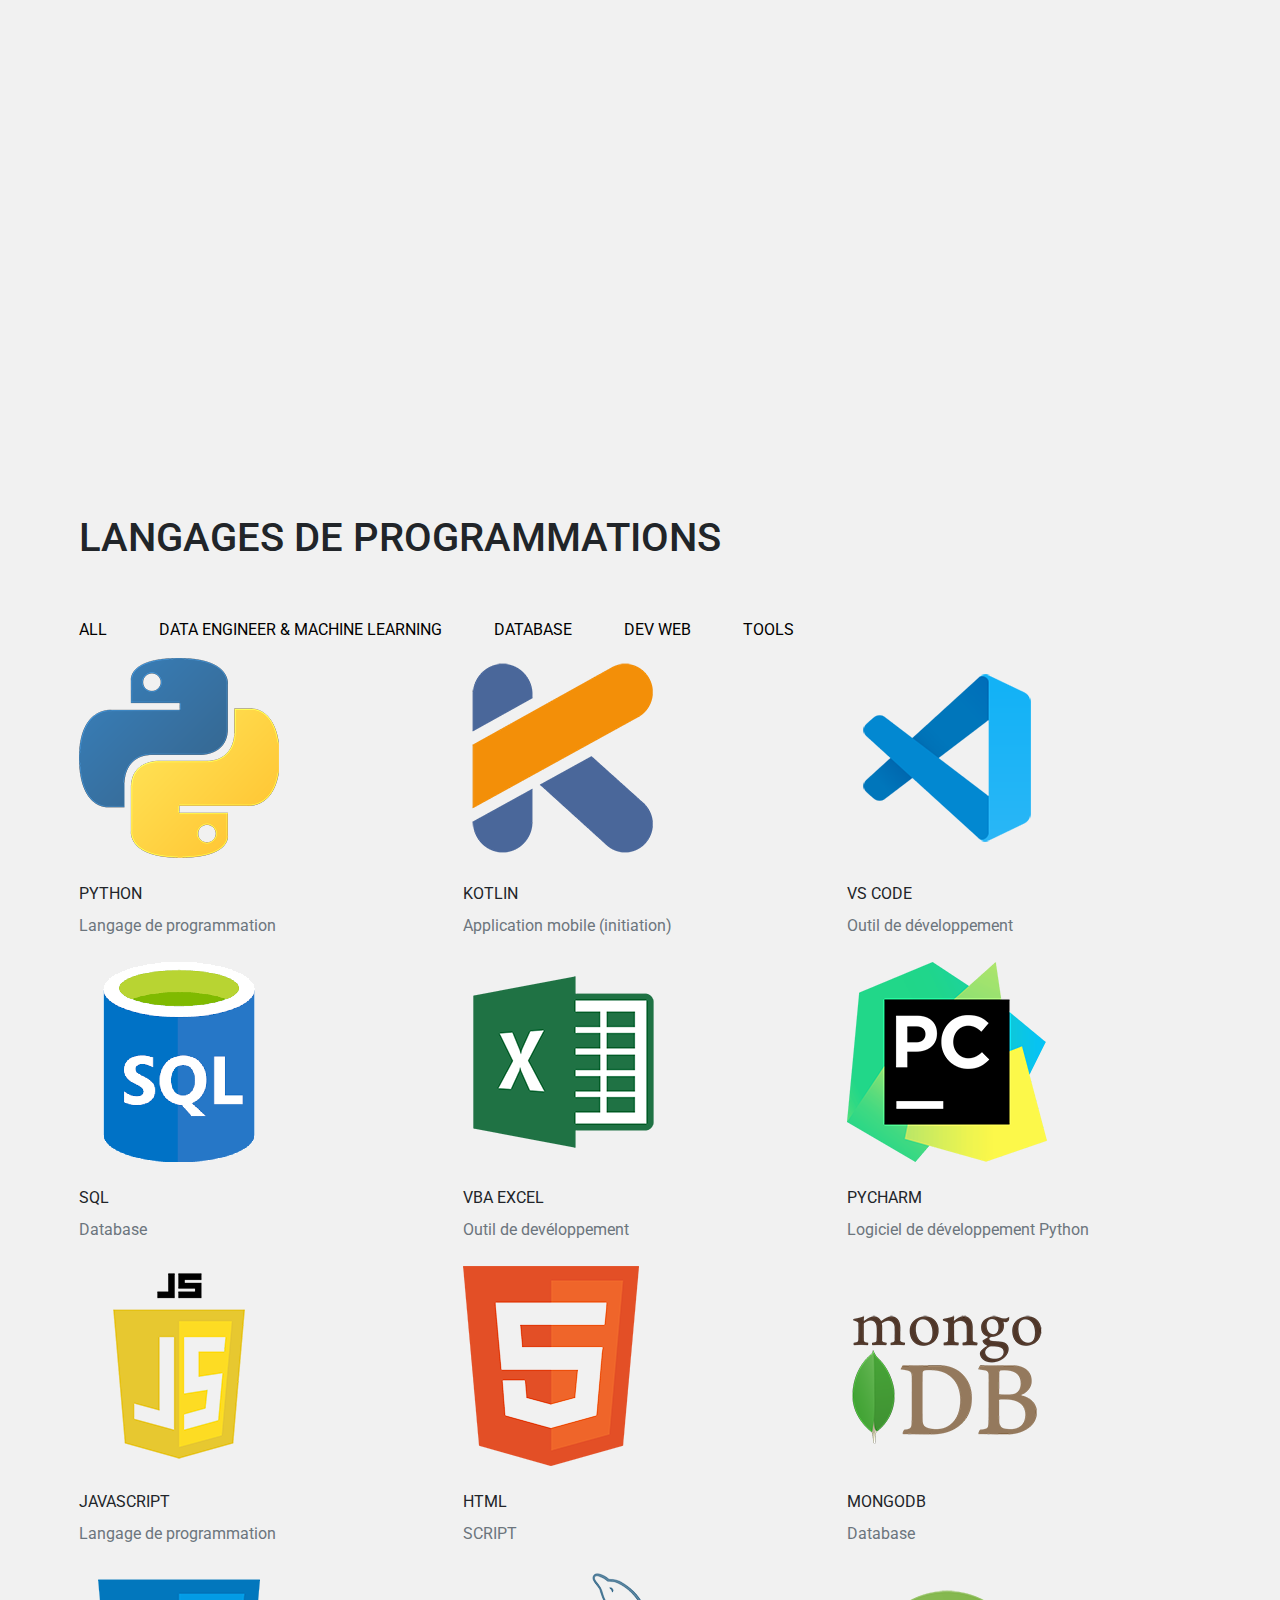
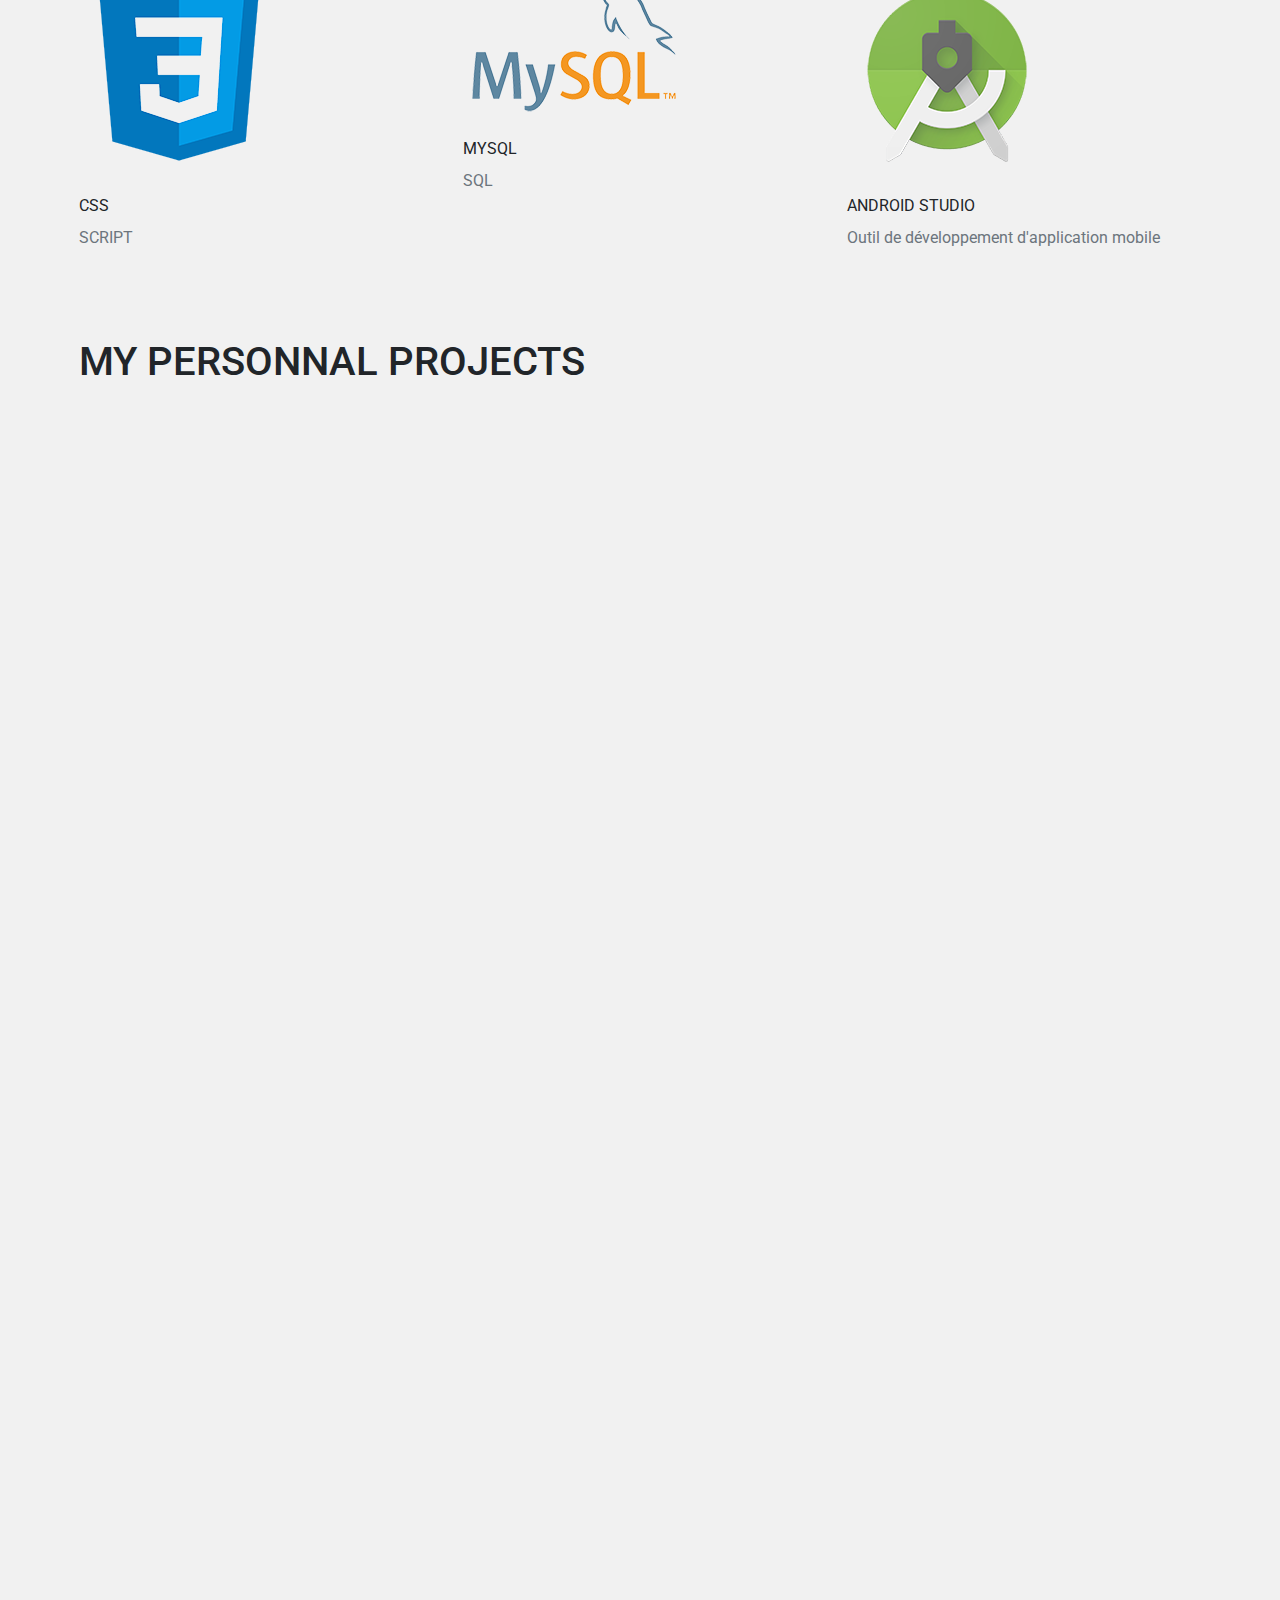
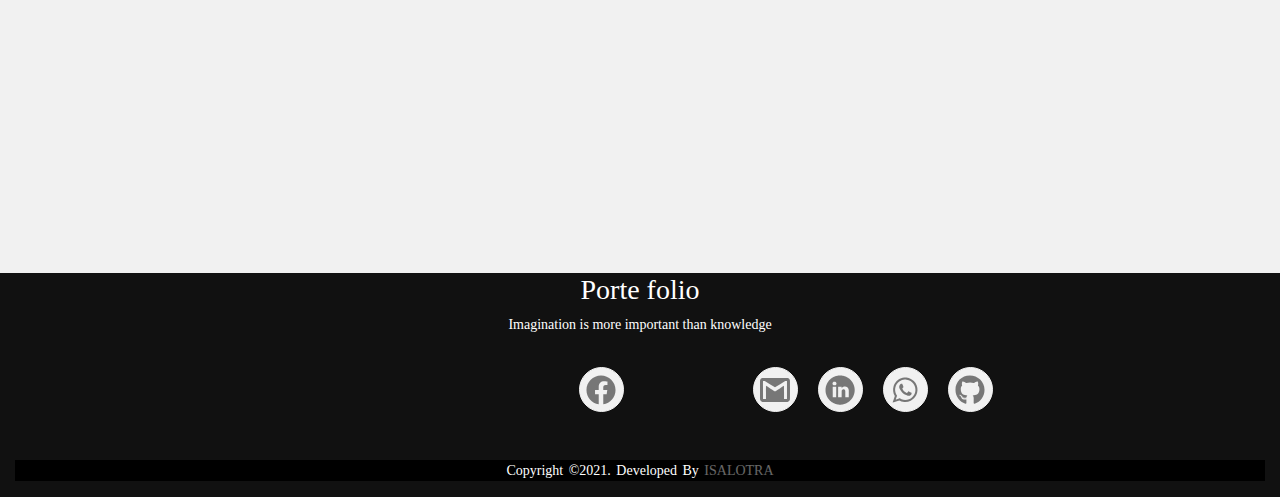
==== commit 9e001b94: "change section place" ====
--- a/index.html
+++ b/index.html
@@ -197,7 +197,7 @@
                 </div>
         </section>
         <!--  ======================= End Banner Area =======================  -->
-
+       
     <script type="text/javascript">
 	atOptions = {
 		'key' : '9edca8abc41dbe0c010cd1c7e1625fab',
@@ -270,11 +270,192 @@
             </div>
         </section>
 
+        <section class="project-area">
+            <div class="container">
+                <div class="project-title pb-5">
+                    <h1 class="text-uppercase title-h1" id="competence">LANGAGES DE PROGRAMMATIONS</h1>
+                </div>
+
+                <div class="button-group">
+                    <button type="button" class="active" id="btn1" data-filter="*">ALL</button>
+                    <button type="button" data-filter=".popular">DATA ENGINEER & MACHINE LEARNING</button>
+                    <button type="button" data-filter=".latest">DATABASE</button>
+                    <button type="button" data-filter=".following">DEV WEB</button>
+                    <button type="button" data-filter=".tools">TOOLS</button>
+                </div>
+                <div>
+                    <p>
+
+
+                    </p>
+                </div>
+                <div class="row grid">
+                    <div class="col-lg-4 col-md-6 col-sm-12 element-item popular">
+                        <div class="our-project">
+                            <div class="img">
+                                <a class="test-popup-link" href="./img/portfolio/p1.jpg">
+                                    <img src="./img-langage/python.png" alt="portfolio-1" class="img-fluid">
+                                </a>
+                            </div>
+                            <div class="title py-4">
+                                <h4 class="text-uppercase">PYTHON</h4>
+                                <span class="text-secondary">Langage de programmation</span>
+                            </div>
+                        </div>
+                    </div>
+                    <div class="col-lg-4 col-md-6 col-sm-12 element-item latest">
+                        <div class="our-project">
+                            <div class="img">
+                                <a class="test-popup-link" href="./img/portfolio/p4.jpg">
+                                    <img src="./img-langage/kotlin.png" alt="portfolio-4" class="img-fluid">
+                                </a>
+                            </div>
+                            <div class="title py-4">
+                                <h4 class="text-uppercase">KOTLIN</h4>
+                                <span class="text-secondary">Application mobile (initiation)</span>
+                            </div>
+                        </div>
+                    </div>
+                    <div class="col-lg-4 col-md-6 col-sm-12 element-item tools">
+                        <div class="our-project">
+                            <div class="img">
+                                <a class="test-popup-link" href="./img/portfolio/p2.jpg">
+                                    <img src="./img-langage/vscode.png" alt="portfolio-2" class="img-fluid">
+                                </a>
+                            </div>
+                            <div class="title py-4">
+                                <h4 class="text-uppercase">VS CODE</h4>
+                                <span class="text-secondary">Outil de développement</span>
+                            </div>
+                        </div>
+                    </div>
+                    <div class="col-lg-4 col-md-6 col-sm-12 element-item popular">
+                        <div class="our-project">
+                            <div class="img">
+                                <a class="test-popup-link" href="./img/portfolio/p3.jpg">
+                                    <img src="./img-langage/sql.png" alt="portfolio-3" class="img-fluid">
+                                </a>
+                            </div>
+                            <div class="title py-4">
+                                <h4 class="text-uppercase">SQL</h4>
+                                <span class="text-secondary">Database</span>
+                            </div>
+                        </div>
+                    </div>
+                    <div class="col-lg-4 col-md-6 col-sm-12 element-item popular">
+                        <div class="our-project">
+                            <div class="img">
+                                <a class="test-popup-link" href="./img/portfolio/p4.jpg">
+                                    <img src="./img-langage/excel.png" alt="portfolio-4" class="img-fluid">
+                                </a>
+                            </div>
+                            <div class="title py-4">
+                                <h4 class="text-uppercase">VBA EXCEL</h4>
+                                <span class="text-secondary">Outil de devéloppement</span>
+                            </div>
+                        </div>
+                    </div>
+                    <div class="col-lg-4 col-md-6 col-sm-12 element-item tools">
+                        <div class="our-project">
+                            <div class="img">
+                                <a class="test-popup-link" href="./img/portfolio/p2.jpg">
+                                    <img src="./img-langage/pycharm.png" alt="portfolio-2" class="img-fluid">
+                                </a>
+                            </div>
+                            <div class="title py-4">
+                                <h4 class="text-uppercase">PYCHARM</h4>
+                                <span class="text-secondary">Logiciel de développement Python</span>
+                            </div>
+                        </div>
+                    </div>
+                    <div class="col-lg-4 col-md-6 col-sm-12 element-item following">
+                        <div class="our-project">
+                            <div class="img">
+                                <a class="test-popup-link" href="./img/portfolio/p6.jpg">
+                                    <img src="./img-langage/js.png" alt="portfolio-6" class="img-fluid">
+                                </a>
+                            </div>
+                            <div class="title py-4">
+                                <h4 class="text-uppercase">JAVASCRIPT</h4>
+                                <span class="text-secondary">Langage de programmation</span>
+                            </div>
+                        </div>
+                    </div>
+                    <div class="col-lg-4 col-md-6 col-sm-12 element-item following">
+                        <div class="our-project">
+                            <div class="img">
+                                <a class="test-popup-link" href="./img/portfolio/p7.jpg">
+                                    <img src="./img-langage/html.png" alt="portfolio-7" class="img-fluid">
+                                </a>
+                            </div>
+                            <div class="title py-4">
+                                <h4 class="text-uppercase">HTML</h4>
+                                <span class="text-secondary">SCRIPT</span>
+                            </div>
+                        </div>
+                    </div>
+                    <div class="col-lg-4 col-md-6 col-sm-12 element-item popular">
+                        <div class="our-project">
+                            <div class="img">
+                                <a class="test-popup-link" href="./img/portfolio/p8.jpg">
+                                    <img src="./img-langage/mongodb.png" alt="portfolio-8" class="img-fluid">
+                                </a>
+                            </div>
+                            <div class="title py-4">
+                                <h4 class="text-uppercase">MONGODB</h4>
+                                <span class="text-secondary">Database</span>
+                            </div>
+                        </div>
+                    </div>
+                    <div class="col-lg-4 col-md-6 col-sm-12 element-item following">
+                        <div class="our-project">
+                            <div class="img">
+                                <a class="test-popup-link" href="./img/portfolio/p7.jpg">
+                                    <img src="./img-langage/css.png" alt="portfolio-7" class="img-fluid">
+                                </a>
+                            </div>
+                            <div class="title py-4">
+                                <h4 class="text-uppercase">CSS</h4>
+                                <span class="text-secondary">SCRIPT</span>
+                            </div>
+                        </div>
+                    </div>
+                    <div class="col-lg-4 col-md-6 col-sm-12 element-item tools">
+                        <div class="our-project">
+                            <div class="img">
+                                <a class="test-popup-link" href="./img/portfolio/p2.jpg">
+                                    <img src="./img-langage/mysql.png" alt="portfolio-2" class="img-fluid">
+                                </a>
+                            </div>
+                            <div class="title py-4">
+                                <h4 class="text-uppercase">MYSQL</h4>
+                                <span class="text-secondary">SQL</span>
+                            </div>
+                        </div>
+                    </div>
+                    <div class="col-lg-4 col-md-6 col-sm-12 element-item tools">
+                        <div class="our-project">
+                            <div class="img">
+                                <a class="test-popup-link" href="./img/portfolio/p3.jpg">
+                                    <img src="./img-langage/androidstudio.png" alt="portfolio-3" class="img-fluid">
+                                </a>
+                            </div>
+                            <div class="title py-4">
+                                <h4 class="text-uppercase">ANDROID STUDIO</h4>
+                                <span class="text-secondary">Outil de développement d'application mobile</span>
+                            </div>
+                        </div>
+                    </div>
+                </div>
+            </div>
+        </section>
+        
+
         <!--  ========================= Project Area ==========================  -->
         <section class="my-project">
             <div class="container">
                 <div class="project-title pb-5">
-                    <h1 class="text-uppercase title-h1" id="project">MY PROJECTS</h1>
+                    <h1 class="text-uppercase title-h1" id="project">MY PERSONNAL PROJECTS</h1>
                 </div>
                 <div class="container-fluid">
                     <div class="row">
@@ -438,185 +619,7 @@
         
         <!--  ======================= End Project Area =============================  -->
 
-        <section class="project-area">
-            <div class="container">
-                <div class="project-title pb-5">
-                    <h1 class="text-uppercase title-h1" id="competence">LANGAGES DE PROGRAMMATIONS</h1>
-                </div>
-
-                <div class="button-group">
-                    <button type="button" class="active" id="btn1" data-filter="*">ALL</button>
-                    <button type="button" data-filter=".popular">DATA SCIENCE & MACHINE LEARNING</button>
-                    <button type="button" data-filter=".latest">APP MOBILE</button>
-                    <button type="button" data-filter=".following">DEV WEB</button>
-                    <button type="button" data-filter=".tools">TOOLS</button>
-                </div>
-                <div>
-                    <p>
-
-
-                    </p>
-                </div>
-                <div class="row grid">
-                    <div class="col-lg-4 col-md-6 col-sm-12 element-item popular">
-                        <div class="our-project">
-                            <div class="img">
-                                <a class="test-popup-link" href="./img/portfolio/p1.jpg">
-                                    <img src="./img-langage/python.png" alt="portfolio-1" class="img-fluid">
-                                </a>
-                            </div>
-                            <div class="title py-4">
-                                <h4 class="text-uppercase">PYTHON</h4>
-                                <span class="text-secondary">Langage de programmation</span>
-                            </div>
-                        </div>
-                    </div>
-                    <div class="col-lg-4 col-md-6 col-sm-12 element-item latest">
-                        <div class="our-project">
-                            <div class="img">
-                                <a class="test-popup-link" href="./img/portfolio/p4.jpg">
-                                    <img src="./img-langage/kotlin.png" alt="portfolio-4" class="img-fluid">
-                                </a>
-                            </div>
-                            <div class="title py-4">
-                                <h4 class="text-uppercase">KOTLIN</h4>
-                                <span class="text-secondary">Application mobile (initiation)</span>
-                            </div>
-                        </div>
-                    </div>
-                    <div class="col-lg-4 col-md-6 col-sm-12 element-item tools">
-                        <div class="our-project">
-                            <div class="img">
-                                <a class="test-popup-link" href="./img/portfolio/p2.jpg">
-                                    <img src="./img-langage/vscode.png" alt="portfolio-2" class="img-fluid">
-                                </a>
-                            </div>
-                            <div class="title py-4">
-                                <h4 class="text-uppercase">VS CODE</h4>
-                                <span class="text-secondary">Outil de développement</span>
-                            </div>
-                        </div>
-                    </div>
-                    <div class="col-lg-4 col-md-6 col-sm-12 element-item popular">
-                        <div class="our-project">
-                            <div class="img">
-                                <a class="test-popup-link" href="./img/portfolio/p3.jpg">
-                                    <img src="./img-langage/sql.png" alt="portfolio-3" class="img-fluid">
-                                </a>
-                            </div>
-                            <div class="title py-4">
-                                <h4 class="text-uppercase">SQL</h4>
-                                <span class="text-secondary">Database</span>
-                            </div>
-                        </div>
-                    </div>
-                    <div class="col-lg-4 col-md-6 col-sm-12 element-item popular">
-                        <div class="our-project">
-                            <div class="img">
-                                <a class="test-popup-link" href="./img/portfolio/p4.jpg">
-                                    <img src="./img-langage/excel.png" alt="portfolio-4" class="img-fluid">
-                                </a>
-                            </div>
-                            <div class="title py-4">
-                                <h4 class="text-uppercase">VBA EXCEL</h4>
-                                <span class="text-secondary">Outil de devéloppement</span>
-                            </div>
-                        </div>
-                    </div>
-                    <div class="col-lg-4 col-md-6 col-sm-12 element-item tools">
-                        <div class="our-project">
-                            <div class="img">
-                                <a class="test-popup-link" href="./img/portfolio/p2.jpg">
-                                    <img src="./img-langage/pycharm.png" alt="portfolio-2" class="img-fluid">
-                                </a>
-                            </div>
-                            <div class="title py-4">
-                                <h4 class="text-uppercase">PYCHARM</h4>
-                                <span class="text-secondary">Logiciel de développement Python</span>
-                            </div>
-                        </div>
-                    </div>
-                    <div class="col-lg-4 col-md-6 col-sm-12 element-item following">
-                        <div class="our-project">
-                            <div class="img">
-                                <a class="test-popup-link" href="./img/portfolio/p6.jpg">
-                                    <img src="./img-langage/js.png" alt="portfolio-6" class="img-fluid">
-                                </a>
-                            </div>
-                            <div class="title py-4">
-                                <h4 class="text-uppercase">JAVASCRIPT</h4>
-                                <span class="text-secondary">Langage de programmation</span>
-                            </div>
-                        </div>
-                    </div>
-                    <div class="col-lg-4 col-md-6 col-sm-12 element-item following">
-                        <div class="our-project">
-                            <div class="img">
-                                <a class="test-popup-link" href="./img/portfolio/p7.jpg">
-                                    <img src="./img-langage/html.png" alt="portfolio-7" class="img-fluid">
-                                </a>
-                            </div>
-                            <div class="title py-4">
-                                <h4 class="text-uppercase">HTML</h4>
-                                <span class="text-secondary">SCRIPT</span>
-                            </div>
-                        </div>
-                    </div>
-                    <div class="col-lg-4 col-md-6 col-sm-12 element-item popular">
-                        <div class="our-project">
-                            <div class="img">
-                                <a class="test-popup-link" href="./img/portfolio/p8.jpg">
-                                    <img src="./img-langage/mongodb.png" alt="portfolio-8" class="img-fluid">
-                                </a>
-                            </div>
-                            <div class="title py-4">
-                                <h4 class="text-uppercase">MONGODB</h4>
-                                <span class="text-secondary">Database</span>
-                            </div>
-                        </div>
-                    </div>
-                    <div class="col-lg-4 col-md-6 col-sm-12 element-item following">
-                        <div class="our-project">
-                            <div class="img">
-                                <a class="test-popup-link" href="./img/portfolio/p7.jpg">
-                                    <img src="./img-langage/css.png" alt="portfolio-7" class="img-fluid">
-                                </a>
-                            </div>
-                            <div class="title py-4">
-                                <h4 class="text-uppercase">CSS</h4>
-                                <span class="text-secondary">SCRIPT</span>
-                            </div>
-                        </div>
-                    </div>
-                    <div class="col-lg-4 col-md-6 col-sm-12 element-item tools">
-                        <div class="our-project">
-                            <div class="img">
-                                <a class="test-popup-link" href="./img/portfolio/p2.jpg">
-                                    <img src="./img-langage/mysql.png" alt="portfolio-2" class="img-fluid">
-                                </a>
-                            </div>
-                            <div class="title py-4">
-                                <h4 class="text-uppercase">MYSQL</h4>
-                                <span class="text-secondary">SQL</span>
-                            </div>
-                        </div>
-                    </div>
-                    <div class="col-lg-4 col-md-6 col-sm-12 element-item tools">
-                        <div class="our-project">
-                            <div class="img">
-                                <a class="test-popup-link" href="./img/portfolio/p3.jpg">
-                                    <img src="./img-langage/androidstudio.png" alt="portfolio-3" class="img-fluid">
-                                </a>
-                            </div>
-                            <div class="title py-4">
-                                <h4 class="text-uppercase">ANDROID STUDIO</h4>
-                                <span class="text-secondary">Outil de développement d'application mobile</span>
-                            </div>
-                        </div>
-                    </div>
-                </div>
-            </div>
-        </section>
+        
 
         <!--  ======================= End Project Area =============================  -->
         
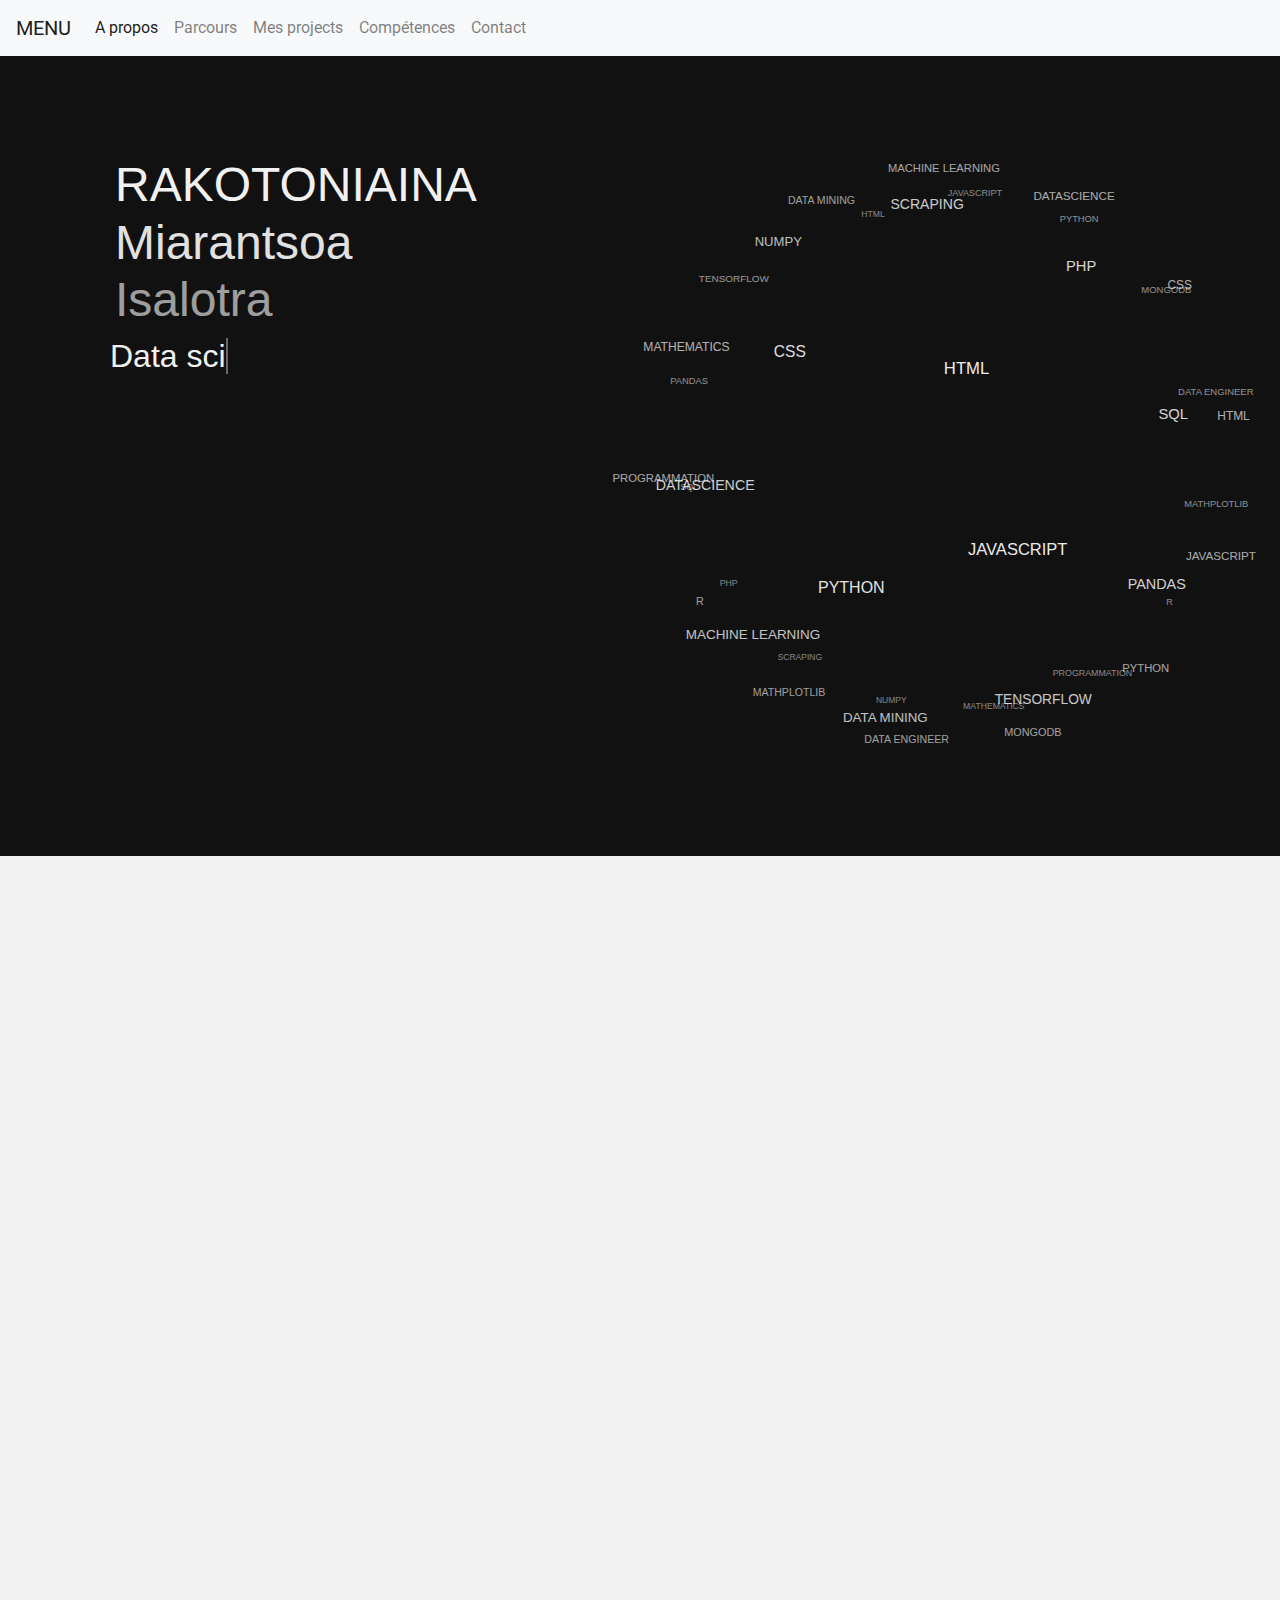
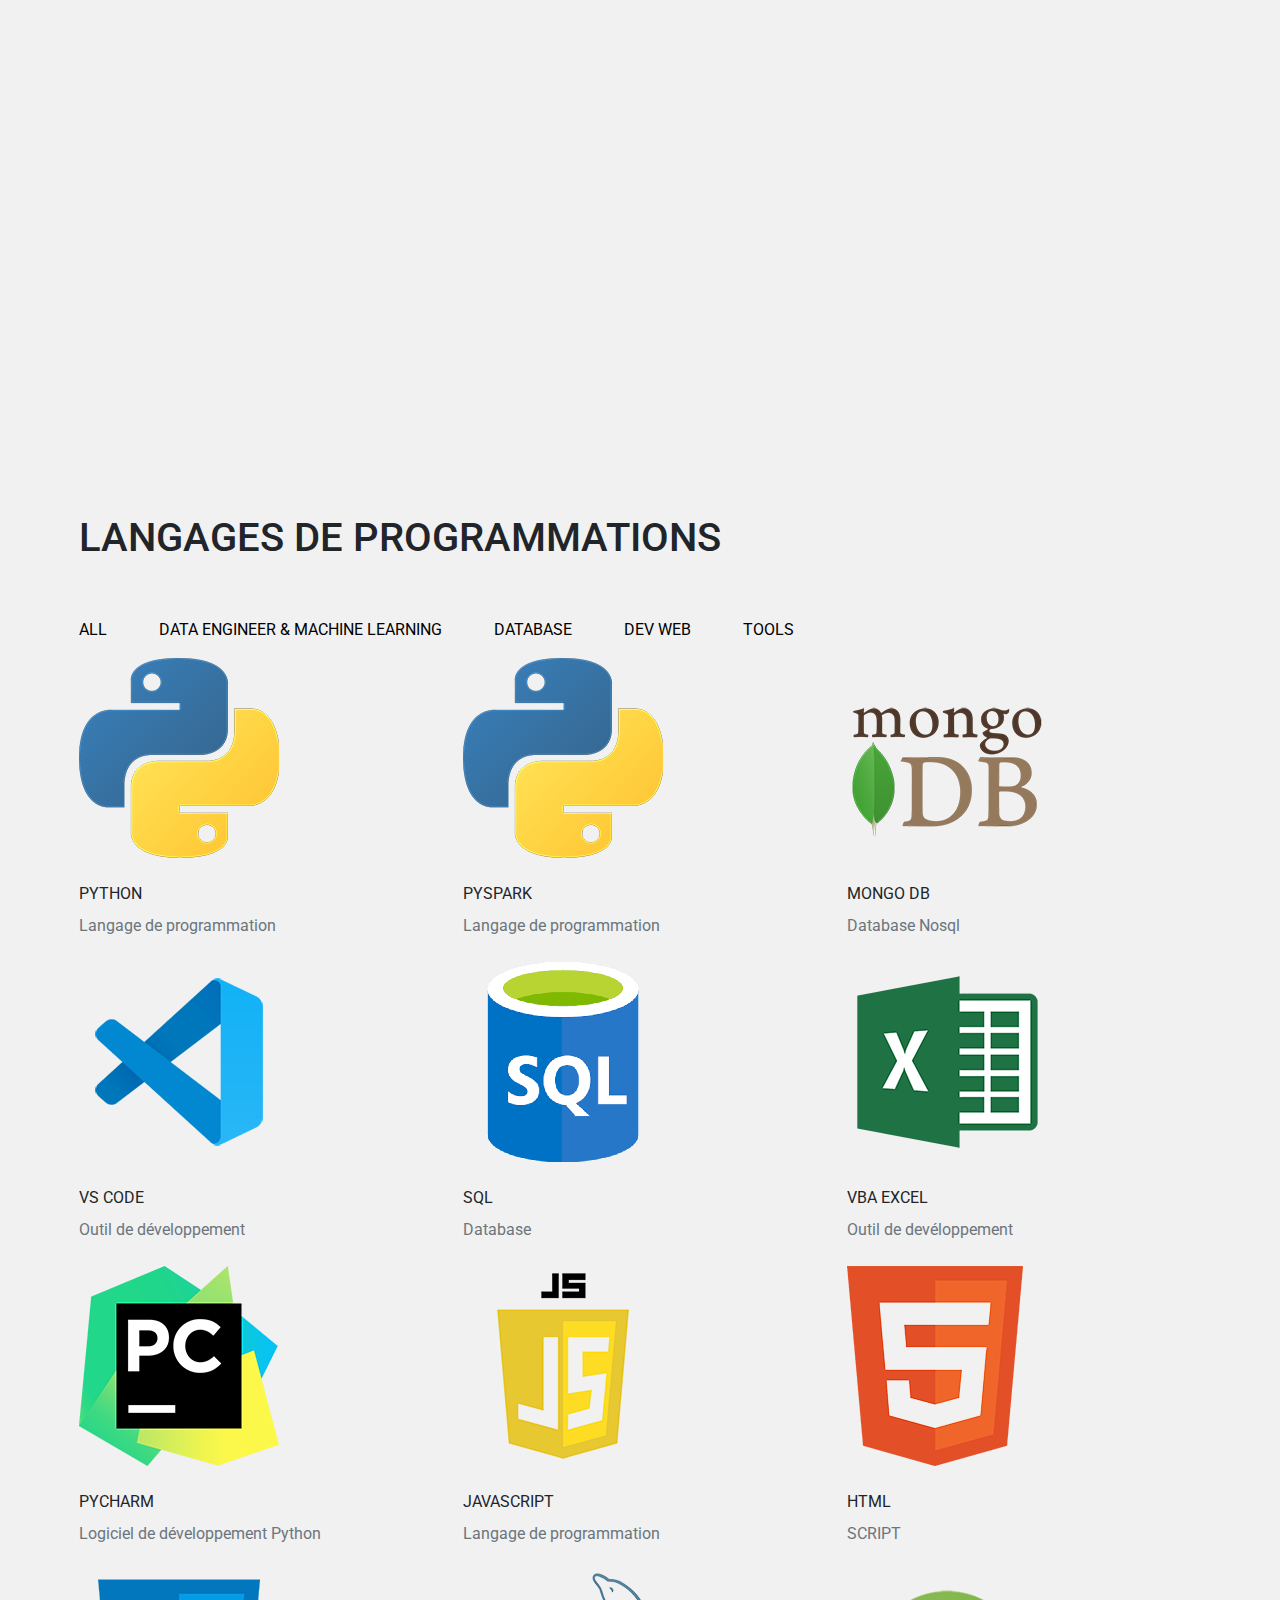
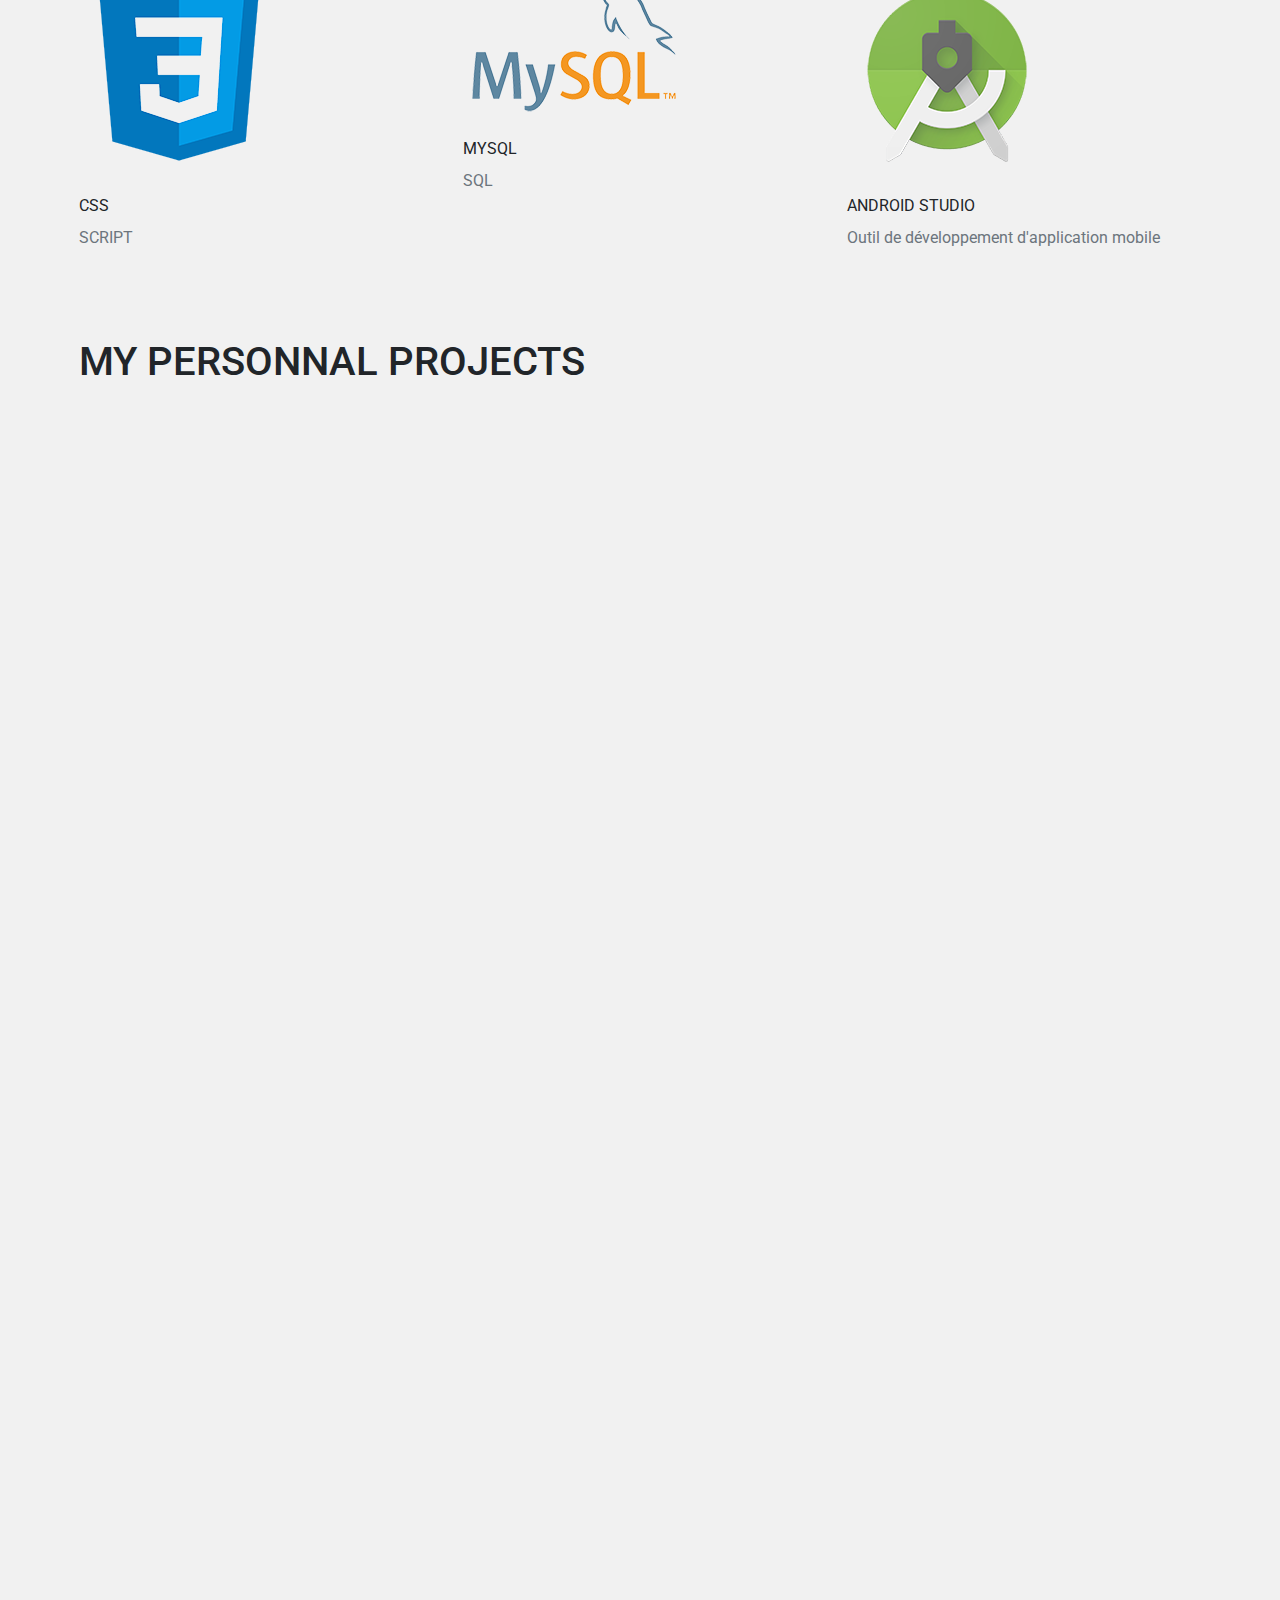
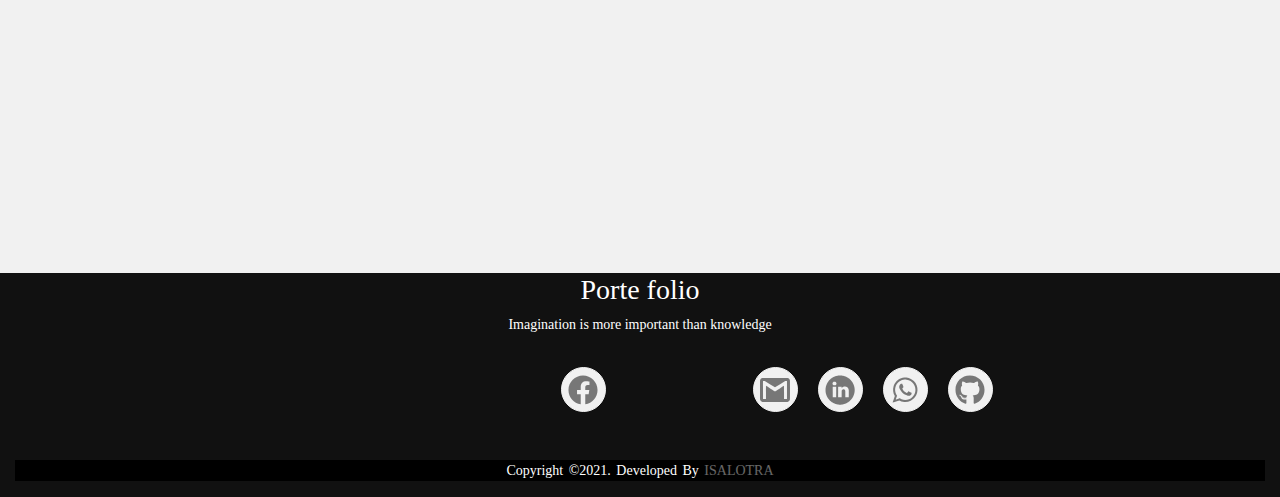
==== commit b960a9df: "add another porogrammation langange" ====
--- a/index.html
+++ b/index.html
@@ -303,19 +303,35 @@
                             </div>
                         </div>
                     </div>
+
+                    <div class="col-lg-4 col-md-6 col-sm-12 element-item popular">
+                        <div class="our-project">
+                            <div class="img">
+                                <a class="test-popup-link" href="./img/portfolio/p1.jpg">
+                                    <img src="./img-langage/python.png" alt="portfolio-1" class="img-fluid">
+                                </a>
+                            </div>
+                            <div class="title py-4">
+                                <h4 class="text-uppercase">PYSPARK</h4>
+                                <span class="text-secondary">Langage de programmation</span>
+                            </div>
+                        </div>
+                    </div>
+                    
                     <div class="col-lg-4 col-md-6 col-sm-12 element-item latest">
                         <div class="our-project">
                             <div class="img">
                                 <a class="test-popup-link" href="./img/portfolio/p4.jpg">
-                                    <img src="./img-langage/kotlin.png" alt="portfolio-4" class="img-fluid">
-                                </a>
-                            </div>
-                            <div class="title py-4">
-                                <h4 class="text-uppercase">KOTLIN</h4>
-                                <span class="text-secondary">Application mobile (initiation)</span>
-                            </div>
-                        </div>
-                    </div>
+                                    <img src="./img-langage/mongodb.png" alt="portfolio-4" class="img-fluid">
+                                </a>
+                            </div>
+                            <div class="title py-4">
+                                <h4 class="text-uppercase">MONGO DB</h4>
+                                <span class="text-secondary">Database Nosql</span>
+                            </div>
+                        </div>
+                    </div>
+                    
                     <div class="col-lg-4 col-md-6 col-sm-12 element-item tools">
                         <div class="our-project">
                             <div class="img">
@@ -391,19 +407,6 @@
                             <div class="title py-4">
                                 <h4 class="text-uppercase">HTML</h4>
                                 <span class="text-secondary">SCRIPT</span>
-                            </div>
-                        </div>
-                    </div>
-                    <div class="col-lg-4 col-md-6 col-sm-12 element-item popular">
-                        <div class="our-project">
-                            <div class="img">
-                                <a class="test-popup-link" href="./img/portfolio/p8.jpg">
-                                    <img src="./img-langage/mongodb.png" alt="portfolio-8" class="img-fluid">
-                                </a>
-                            </div>
-                            <div class="title py-4">
-                                <h4 class="text-uppercase">MONGODB</h4>
-                                <span class="text-secondary">Database</span>
                             </div>
                         </div>
                     </div>
@@ -450,7 +453,6 @@
             </div>
         </section>
         
-
         <!--  ========================= Project Area ==========================  -->
         <section class="my-project">
             <div class="container">
